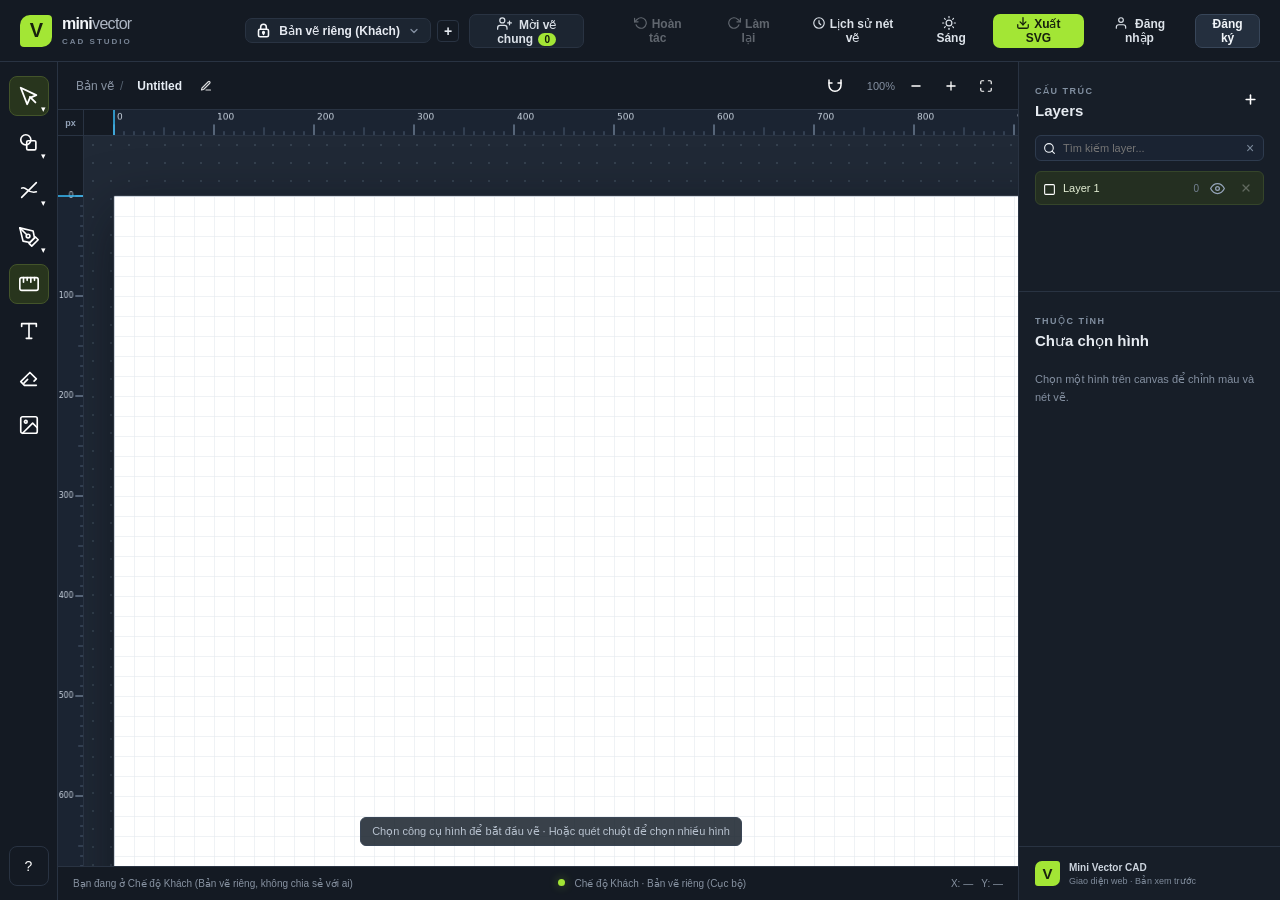
==== web/index.html @ c242b4c1 "fix(web): cap nhat cache busting app.js de trinh duyet luon tai ban moi nhat" ====
<!doctype html>
<html lang="vi">
<head>
  <meta charset="utf-8">
  <meta name="viewport" content="width=device-width, initial-scale=1">
  <meta name="theme-color" content="#10151d">
  <title>Mini Vector CAD</title>
  <link rel="stylesheet" href="style.css">
</head>
<body>
  <header class="topbar">
    <a class="brand" href="#" aria-label="Mini Vector CAD">
      <span class="brand-mark">V</span>
      <span>mini<span class="brand-light">vector</span><small>CAD STUDIO</small></span>
    </a>
    <div class="project-header-bar">
      <div class="project-picker-wrapper">
        <button type="button" class="project-picker-btn" id="project-picker-btn" title="Chọn dự án để vẽ">
          <span class="project-current-icon private guest" id="project-current-icon">
            <svg width="15" height="15" viewBox="0 0 24 24" fill="none" stroke="currentColor" stroke-width="2.5" stroke-linecap="round" stroke-linejoin="round">
              <rect x="4" y="10" width="16" height="12" rx="2.5"/>
              <path d="M7.5 10V6.5a4.5 4.5 0 0 1 9 0V10"/>
              <circle cx="12" cy="15" r="1.3" fill="currentColor"/>
              <path d="M12 16.2v2.3" stroke-width="2.5"/>
            </svg>
          </span>
          <span class="project-current-name" id="project-current-name">Bản vẽ riêng (Khách)</span>
          <svg class="project-picker-caret" width="12" height="12" viewBox="0 0 24 24" fill="none" stroke="currentColor" stroke-width="2.5" stroke-linecap="round" stroke-linejoin="round">
            <polyline points="6 9 12 15 18 9"></polyline>
          </svg>
        </button>

        <div class="project-dropdown-menu" id="project-dropdown-menu" hidden>
          <div class="project-dropdown-header">
            <span>Danh sách dự án</span>
            <span class="project-dropdown-count" id="project-dropdown-count">1</span>
          </div>
          <div class="project-dropdown-list" id="project-dropdown-list">
            <!-- Rendered by JS -->
          </div>
          <div class="project-dropdown-footer">
            <button type="button" class="project-dropdown-create-btn" id="btn-dropdown-create-project">
              <span class="plus-icon">+</span>
              <span>Tạo dự án mới</span>
            </button>
          </div>
        </div>

        <select id="project-select" class="project-select-dropdown-hidden" hidden aria-hidden="true">
          <option value="proj_default">Dự án 1</option>
        </select>
        <button type="button" class="project-new-btn" id="btn-create-project-open" title="Tạo dự án mới">+</button>
      </div>
      <button type="button" class="button button-quiet btn-invite-collab" id="btn-invite-open" title="Mời người khác vào vẽ chung">
        <svg width="15" height="15" viewBox="0 0 24 24" fill="none" stroke="currentColor" stroke-width="2" stroke-linecap="round" stroke-linejoin="round" style="vertical-align: -2px; margin-right: 4px;">
          <path d="M16 21v-2a4 4 0 0 0-4-4H5a4 4 0 0 0-4 4v2"></path>
          <circle cx="8.5" cy="7" r="4"></circle>
          <line x1="20" y1="8" x2="20" y2="14"></line>
          <line x1="23" y1="11" x2="17" y2="11"></line>
        </svg>
        <span>Mời vẽ chung</span>
        <span class="member-count-badge" id="member-count-badge" hidden>0</span>
      </button>
    </div>
    <div class="top-actions">
      <button class="button button-quiet" id="undo" title="Hoàn tác (Ctrl+Z)" disabled>
        <svg width="14" height="14" viewBox="0 0 24 24" fill="none" stroke="currentColor" stroke-width="2" stroke-linecap="round" stroke-linejoin="round" style="vertical-align: -2px; margin-right: 4px;"><polyline points="1 4 1 10 7 10"/><path d="M3.51 15a9 9 0 1 0 2.13-9.36L1 10"/></svg><span>Hoàn tác</span>
      </button>
      <button class="button button-quiet" id="redo" title="Làm lại (Ctrl+Y)" disabled>
        <svg width="14" height="14" viewBox="0 0 24 24" fill="none" stroke="currentColor" stroke-width="2" stroke-linecap="round" stroke-linejoin="round" style="vertical-align: -2px; margin-right: 4px;"><polyline points="23 4 23 10 17 10"/><path d="M20.49 15a9 9 0 1 1-2.12-9.36L23 10"/></svg><span>Làm lại</span>
      </button>
      <button class="button button-quiet" id="btn-stroke-history" title="Lịch sử nét vẽ (Cơ chế Stack LIFO)">
        <svg width="14" height="14" viewBox="0 0 24 24" fill="none" stroke="currentColor" stroke-width="2" stroke-linecap="round" stroke-linejoin="round" style="vertical-align: -2px; margin-right: 4px;"><path d="M12 8v4l3 3m6-3a9 9 0 11-18 0 9 9 0 0118 0z"/></svg><span>Lịch sử nét vẽ</span>
        <span class="member-count-badge" id="stroke-history-badge" style="display:none; margin-left: 4px;">0</span>
      </button>
      <button class="button button-quiet theme-toggle" id="theme-toggle" title="Chuyển giao diện sáng/tối" aria-label="Chuyển giao diện sáng/tối">
        <svg width="14" height="14" viewBox="0 0 24 24" fill="none" stroke="currentColor" stroke-width="2" stroke-linecap="round" stroke-linejoin="round" style="vertical-align: -2px; margin-right: 4px;"><circle cx="12" cy="12" r="5"/><line x1="12" y1="1" x2="12" y2="3"/><line x1="12" y1="21" x2="12" y2="23"/><line x1="4.22" y1="4.22" x2="5.64" y2="5.64"/><line x1="18.36" y1="18.36" x2="19.78" y2="19.78"/><line x1="1" y1="12" x2="3" y2="12"/><line x1="21" y1="12" x2="23" y2="12"/><line x1="4.22" y1="19.78" x2="5.64" y2="18.36"/><line x1="18.36" y1="5.64" x2="19.78" y2="4.22"/></svg><span>Sáng</span>
      </button>
      <button class="button button-primary" id="export">
        <svg width="14" height="14" viewBox="0 0 24 24" fill="none" stroke="currentColor" stroke-width="2.2" stroke-linecap="round" stroke-linejoin="round" style="vertical-align: -2px; margin-right: 4px;"><path d="M21 15v4a2 2 0 0 1-2 2H5a2 2 0 0 1-2-2v-4"/><polyline points="7 10 12 15 17 10"/><line x1="12" y1="15" x2="12" y2="3"/></svg><span>Xuất SVG</span>
      </button>
      <div class="user-auth-section" id="user-auth-section">
        <button class="button button-quiet" id="btn-login-open" title="Đăng nhập">
          <svg width="14" height="14" viewBox="0 0 24 24" fill="none" stroke="currentColor" stroke-width="2" stroke-linecap="round" stroke-linejoin="round" style="vertical-align: -2px; margin-right: 4px;">
            <path d="M20 21v-2a4 4 0 0 0-4-4H8a4 4 0 0 0-4 4v2"></path>
            <circle cx="12" cy="7" r="4"></circle>
          </svg>
          <span>Đăng nhập</span>
        </button>
        <button class="button button-secondary" id="btn-register-open" title="Đăng ký tài khoản">
          <span>Đăng ký</span>
        </button>
      </div>
    </div>
  </header>

  <main class="app-shell">
    <aside class="tool-rail" aria-label="Công cụ vẽ">
      <div class="tool-group">
        <div class="tool-flyout-wrapper">
          <button class="tool active" id="select-menu-btn" data-tool="select" title="Công cụ chọn: Di chuyển tự do (V), Quét chọn nhóm hình (G)" aria-label="Công cụ chọn" style="position: relative; font-size: 0;">
            <svg id="select-tool-icon" width="22" height="22" viewBox="0 0 24 24" fill="none" stroke="#ffffff" stroke-width="2" stroke-linecap="round" stroke-linejoin="round">
              <path d="M3 3l7 18 3-7 7-3L3 3z"/>
              <path d="M13 13l6 6"/>
            </svg>
            <span class="tool-chevron">▾</span>
          </button>
          <div class="shapes-flyout-board" id="select-flyout-board" hidden>
            <div class="shapes-board-title">Công cụ chọn & nhóm</div>
            <div class="shapes-board-list">
              <button class="shape-opt-btn active" data-select-mode="select" title="Di chuyển tự do (V) - Click chọn đơn, di chuyển, đổi kích thước & xoay">
                <span class="shape-opt-icon">
                  <svg width="16" height="16" viewBox="0 0 24 24" fill="none" stroke="#ffffff" stroke-width="2" stroke-linecap="round" stroke-linejoin="round">
                    <path d="M3 3l7 18 3-7 7-3L3 3z"/>
                    <path d="M13 13l6 6"/>
                  </svg>
                </span>
                <span class="shape-opt-label">Di chuyển tự do</span>
                <kbd>V</kbd>
              </button>
              <button class="shape-opt-btn" data-select-mode="group_select" title="Quét chọn nhóm hình (G) - Quét chuột bao quanh nhiều hình để di chuyển/nhóm">
                <span class="shape-opt-icon">
                  <svg width="16" height="16" viewBox="0 0 24 24" fill="none" stroke="#ffffff" stroke-width="2" stroke-linecap="round" stroke-linejoin="round">
                    <rect x="2" y="2" width="20" height="20" rx="3" stroke-dasharray="3 3"/>
                    <path d="M7 7l6 14 2.5-6 6-2.5L7 7z"/>
                  </svg>
                </span>
                <span class="shape-opt-label">Quét chọn nhóm hình</span>
                <kbd>G</kbd>
              </button>
            </div>
          </div>
        </div>
        <div class="tool-flyout-wrapper">
          <button class="tool" id="shapes-menu-btn" data-tool="shapes" title="Các hình học: Chữ nhật (R), Tròn (C), Tam giác (T), Đoạn thẳng (L)" aria-label="Hình học" style="position: relative; font-size: 0;">
            <svg xmlns="http://www.w3.org/2000/svg" width="22" height="22" viewBox="0 0 24 24" fill="none" stroke="currentColor" stroke-width="1.8" stroke-linecap="round" stroke-linejoin="round">
              <circle cx="8.5" cy="8.5" r="5.5"/>
              <rect x="9.5" y="9.5" width="10" height="10" rx="1.5"/>
            </svg>
            <span class="tool-chevron">▾</span>
          </button>
          <div class="shapes-flyout-board" id="shapes-flyout-board" hidden>
            <div class="shapes-board-title">Hình học</div>
            <div class="shapes-board-list">
              <button class="shape-opt-btn active" data-shape="rect" title="Hình chữ nhật (R)">
                <span class="shape-opt-icon">
                  <svg width="16" height="16" viewBox="0 0 20 20" fill="none" stroke="#ffffff" stroke-width="2" stroke-linecap="round" stroke-linejoin="round">
                    <rect x="2" y="4" width="16" height="12" rx="1.5"/>
                  </svg>
                </span>
                <span class="shape-opt-label">Hình chữ nhật</span>
                <kbd>R</kbd>
              </button>
              <button class="shape-opt-btn" data-shape="circle" title="Hình tròn (C)">
                <span class="shape-opt-icon">
                  <svg width="16" height="16" viewBox="0 0 20 20" fill="none" stroke="#ffffff" stroke-width="2" stroke-linecap="round" stroke-linejoin="round">
                    <circle cx="10" cy="10" r="7.5"/>
                  </svg>
                </span>
                <span class="shape-opt-label">Hình tròn</span>
                <kbd>C</kbd>
              </button>
              <button class="shape-opt-btn" data-shape="triangle" title="Tam giác (T)">
                <span class="shape-opt-icon">
                  <svg width="16" height="16" viewBox="0 0 20 20" fill="none" stroke="#ffffff" stroke-width="2" stroke-linecap="round" stroke-linejoin="round">
                    <polygon points="10,3 18,17 2,17"/>
                  </svg>
                </span>
                <span class="shape-opt-label">Tam giác</span>
                <kbd>T</kbd>
              </button>
              <button class="shape-opt-btn" data-shape="star" title="Ngôi sao (S)">
                <span class="shape-opt-icon">
                  <svg width="16" height="16" viewBox="0 0 20 20" fill="none" stroke="#ffffff" stroke-width="1.8" stroke-linecap="round" stroke-linejoin="round">
                    <polygon points="10,2 12.6,7.3 18.5,8.1 14.2,12.3 15.2,18.2 10,15.5 4.8,18.2 5.8,12.3 1.5,8.1 7.4,7.3"/>
                  </svg>
                </span>
                <span class="shape-opt-label">Ngôi sao</span>
                <kbd>S</kbd>
              </button>
              <button class="shape-opt-btn" data-shape="ellipse" title="Hình elip (O)">
                <span class="shape-opt-icon">
                  <svg width="16" height="16" viewBox="0 0 20 20" fill="none" stroke="#ffffff" stroke-width="2" stroke-linecap="round" stroke-linejoin="round">
                    <ellipse cx="10" cy="10" rx="8" ry="5"/>
                  </svg>
                </span>
                <span class="shape-opt-label">Hình elip</span>
                <kbd>O</kbd>
              </button>
              <button class="shape-opt-btn" data-shape="parallelogram" title="Hình bình hành (B)">
                <span class="shape-opt-icon">
                  <svg width="16" height="16" viewBox="0 0 20 20" fill="none" stroke="#ffffff" stroke-width="2" stroke-linecap="round" stroke-linejoin="round">
                    <polygon points="6,4 18,4 14,16 2,16"/>
                  </svg>
                </span>
                <span class="shape-opt-label">Hình bình hành</span>
                <kbd>B</kbd>
              </button>
              <button class="shape-opt-btn" data-shape="trapezoid" title="Hình thang (H)">
                <span class="shape-opt-icon">
                  <svg width="16" height="16" viewBox="0 0 20 20" fill="none" stroke="#ffffff" stroke-width="2" stroke-linecap="round" stroke-linejoin="round">
                    <polygon points="5,4 15,4 18,16 2,16"/>
                  </svg>
                </span>
                <span class="shape-opt-label">Hình thang</span>
                <kbd>H</kbd>
              </button>
            </div>
          </div>
        </div>
        <div class="tool-flyout-wrapper">
          <button class="tool" id="lines-menu-btn" data-tool="lines" title="Đường nét: Đoạn thẳng (L), Mũi tên (A), Đoạn cong, Đoạn sóng" aria-label="Đường nét" style="position: relative; font-size: 0;">
            <svg xmlns="http://www.w3.org/2000/svg" width="22" height="22" viewBox="0 0 24 24" fill="none" stroke="currentColor" stroke-width="1.8" stroke-linecap="round" stroke-linejoin="round">
              <line x1="4" y1="20" x2="20" y2="4"/>
              <path d="M4 10c5-3 7 7 16 4"/>
            </svg>
            <span class="tool-chevron">▾</span>
          </button>
          <div class="shapes-flyout-board" id="lines-flyout-board" hidden>
            <div class="shapes-board-title">Đường nét</div>
            <div class="shapes-board-list">
              <button class="shape-opt-btn" data-line-tool="line" title="Đoạn thẳng (L)">
                <span class="shape-opt-icon">
                  <svg width="16" height="16" viewBox="0 0 20 20" fill="none" stroke="#ffffff" stroke-width="2" stroke-linecap="round" stroke-linejoin="round">
                    <line x1="3" y1="17" x2="17" y2="3"/>
                  </svg>
                </span>
                <span class="shape-opt-label">Đoạn thẳng</span>
                <kbd>L</kbd>
              </button>
              <button class="shape-opt-btn" data-line-tool="arrow" title="Mũi tên (A)">
                <span class="shape-opt-icon">
                  <svg width="16" height="16" viewBox="0 0 20 20" fill="none" stroke="#ffffff" stroke-width="2" stroke-linecap="round" stroke-linejoin="round">
                    <line x1="3" y1="10" x2="17" y2="10"/>
                    <polyline points="11 4 17 10 11 16"/>
                  </svg>
                </span>
                <span class="shape-opt-label">Mũi tên</span>
                <kbd>A</kbd>
              </button>
              <button class="shape-opt-btn" data-line-tool="curve" title="Đoạn cong">
                <span class="shape-opt-icon">
                  <svg width="16" height="16" viewBox="0 0 20 20" fill="none" stroke="#ffffff" stroke-width="2" stroke-linecap="round" stroke-linejoin="round">
                    <path d="M3 14 Q 10 4 17 14"/>
                  </svg>
                </span>
                <span class="shape-opt-label">Đoạn cong</span>
              </button>
              <button class="shape-opt-btn" data-line-tool="wave" title="Đoạn sóng">
                <span class="shape-opt-icon">
                  <svg width="16" height="16" viewBox="0 0 20 20" fill="none" stroke="#ffffff" stroke-width="2" stroke-linecap="round" stroke-linejoin="round">
                    <path d="M2 10 Q 6 4 10 10 T 18 10"/>
                  </svg>
                </span>
                <span class="shape-opt-label">Đoạn sóng</span>
              </button>
              <button class="shape-opt-btn" data-line-tool="dimension" title="Đo kích thước CAD (D)">
                <span class="shape-opt-icon">
                  <svg width="16" height="16" viewBox="0 0 24 24" fill="none" stroke="#ffffff" stroke-width="1.8" stroke-linecap="round" stroke-linejoin="round">
                    <rect x="2" y="5" width="20" height="14" rx="2"/>
                    <line x1="6" y1="5" x2="6" y2="10"/>
                    <line x1="10" y1="5" x2="10" y2="8"/>
                    <line x1="14" y1="5" x2="14" y2="10"/>
                    <line x1="18" y1="5" x2="18" y2="8"/>
                  </svg>
                </span>
                <span class="shape-opt-label">Đo kích thước</span>
                <kbd>D</kbd>
              </button>
            </div>
          </div>
        </div>
        <div class="tool-flyout-wrapper">
          <button class="tool" id="brush-menu-btn" data-tool="brush" title="Bút vẽ: Cọ vẽ, Bút lông, Bút vuốt nét (P)" aria-label="Bút vẽ" style="position: relative; font-size: 0;">
            <svg xmlns="http://www.w3.org/2000/svg" width="22" height="22" viewBox="0 0 24 24" fill="none" stroke="#ffffff" stroke-width="1.8" stroke-linecap="round" stroke-linejoin="round">
              <path d="M12 19l7-7 3 3-7 7-3-3z"/>
              <path d="M18 13l-1.5-7.5L2 2l3.5 14.5L13 18l5-5z"/>
              <path d="M2 2l7.586 7.586"/>
              <circle cx="11" cy="11" r="2"/>
            </svg>
            <span class="tool-chevron">▾</span>
          </button>
          <div class="shapes-flyout-board" id="brush-flyout-board" hidden>
            <div class="shapes-board-title">Loại bút vẽ</div>
            <div class="shapes-board-list">
              <button class="shape-opt-btn active" data-brush-type="round" title="Cọ vẽ thông thường (nét tròn đều)">
                <span class="shape-opt-icon">
                  <svg width="16" height="16" viewBox="0 0 24 24" fill="none" stroke="#ffffff" stroke-width="2" stroke-linecap="round" stroke-linejoin="round">
                    <path d="M18 11l-7.5-7.5a2.12 2.12 0 0 0-3 3L15 14"/><path d="M14 15l2 2"/><path d="M11 18c-2 2-5 3-7 3 0-2 1-5 3-7l7-7"/>
                  </svg>
                </span>
                <span class="shape-opt-label">Cọ vẽ (Brush)</span>
              </button>
              <button class="shape-opt-btn" data-brush-type="calligraphy" title="Bút lông (Nét vát thanh đậm)">
                <span class="shape-opt-icon">
                  <svg width="16" height="16" viewBox="0 0 24 24" fill="none" stroke="#ffffff" stroke-width="2" stroke-linecap="round" stroke-linejoin="round">
                    <path d="m12 19 7-7 3 3-7 7-3-3z"/><path d="m18 13-1.5-7.5L2 2l3.5 14.5L13 18l5-5z"/><line x1="2" y1="2" x2="9" y2="9"/>
                  </svg>
                </span>
                <span class="shape-opt-label">Bút lông</span>
              </button>
              <button class="shape-opt-btn" data-brush-type="taper" title="Bút vuốt nét (Nét đầu & cuối nhỏ hơn thân)">
                <span class="shape-opt-icon">
                  <svg width="16" height="16" viewBox="0 0 24 24" fill="none" stroke="#ffffff" stroke-width="2" stroke-linecap="round" stroke-linejoin="round">
                    <path d="M3 21s4-1 7-4 7-4 11-14c-10 4-11 8-14 11s-4 7-4 7z"/><line x1="3" y1="21" x2="9" y2="15"/>
                  </svg>
                </span>
                <span class="shape-opt-label">Bút vuốt nét</span>
              </button>
            </div>
          </div>
        </div>
        <button class="tool" id="ruler-tool-btn" data-tool="ruler" title="Thước kẻ CAD: Bật/Tắt thước đo tỷ lệ & vạch chia (M)" aria-label="Thước kẻ CAD" style="font-size: 0;">
          <svg width="22" height="22" viewBox="0 0 24 24" fill="none" stroke="#ffffff" stroke-width="1.8" stroke-linecap="round" stroke-linejoin="round">
            <rect x="2" y="5" width="20" height="14" rx="2"/>
            <line x1="6" y1="5" x2="6" y2="10"/>
            <line x1="10" y1="5" x2="10" y2="8"/>
            <line x1="14" y1="5" x2="14" y2="10"/>
            <line x1="18" y1="5" x2="18" y2="8"/>
          </svg>
        </button>
        <button class="tool" data-tool="text" title="Văn bản (T)" aria-label="Văn bản" style="font-size:0">
          <svg xmlns="http://www.w3.org/2000/svg" width="22" height="22" viewBox="0 0 24 24" fill="none" stroke="currentColor" stroke-width="1.8" stroke-linecap="round" stroke-linejoin="round">
            <polyline points="4 7 4 4 20 4 20 7"></polyline>
            <line x1="9" y1="20" x2="15" y2="20"></line>
            <line x1="12" y1="4" x2="12" y2="20"></line>
          </svg>
        </button>
        <button class="tool" data-tool="eraser" title="Gôm (E)" aria-label="Gôm" style="font-size:0"><svg xmlns="http://www.w3.org/2000/svg" width="22" height="22" viewBox="0 0 24 24" fill="none" stroke="currentColor" stroke-width="1.8" stroke-linecap="round" stroke-linejoin="round"><path d="M20 20H7L3 16l10-10 7 7-2.5 2.5"/><path d="M6.5 17.5l4-4"/></svg></button>
        <button class="tool" id="insert-image-btn" title="Chèn ảnh vào layer (I)" aria-label="Chèn ảnh" style="font-size:0"><svg xmlns="http://www.w3.org/2000/svg" width="22" height="22" viewBox="0 0 24 24" fill="none" stroke="currentColor" stroke-width="1.8" stroke-linecap="round" stroke-linejoin="round"><rect x="3" y="3" width="18" height="18" rx="2"/><circle cx="8.5" cy="8.5" r="1.5"/><polyline points="21 15 16 10 5 21"/></svg></button>
      </div>
      <input type="file" id="image-file-input" accept="image/*" style="display:none">
      <div class="rail-spacer"></div>
      <button class="tool tool-bottom" id="help" title="Phím tắt" aria-label="Phím tắt">?</button>
    </aside>

    <section class="workspace">
      <div class="canvas-toolbar">
        <div class="breadcrumb">
          <span>Bản vẽ</span>
          <span class="slash">/</span>
          <strong class="breadcrumb-title" id="breadcrumb-title" title="Nhấp để đổi tên bản vẽ" tabindex="0">Untitled</strong>
          <button class="breadcrumb-rename-btn" id="breadcrumb-rename-btn" title="Đổi tên bản vẽ" aria-label="Đổi tên bản vẽ" style="font-size:0;">
            <svg width="12" height="12" viewBox="0 0 24 24" fill="none" stroke="#ffffff" stroke-width="2.2" stroke-linecap="round" stroke-linejoin="round">
              <path d="M12 20h9"/>
              <path d="M16.5 3.5a2.12 2.12 0 0 1 3 3L7 19l-4 1 1-4L16.5 3.5z"/>
            </svg>
          </button>
        </div>
        <div class="canvas-actions">
          <button class="icon-button" id="snap-grid-btn" title="Bật/Tắt Bắt điểm lưới (Snap to Grid) - [S]" aria-label="Bắt điểm lưới" style="font-size:0;">
            <svg width="18" height="18" viewBox="0 0 24 24" fill="none" stroke="#ffffff" stroke-width="2" stroke-linecap="round" stroke-linejoin="round">
              <path d="M4 4v7a8 8 0 0 0 16 0V4"/>
              <path d="M4 8h4"/>
              <path d="M16 8h4"/>
            </svg>
          </button>
          <span class="zoom-label" id="zoom-label">100%</span>
          <button class="icon-button" id="zoom-out" title="Thu nhỏ" style="font-size:0;">
            <svg width="14" height="14" viewBox="0 0 24 24" fill="none" stroke="#ffffff" stroke-width="2.2" stroke-linecap="round"><line x1="5" y1="12" x2="19" y2="12"/></svg>
          </button>
          <button class="icon-button" id="zoom-in" title="Phóng to" style="font-size:0;">
            <svg width="14" height="14" viewBox="0 0 24 24" fill="none" stroke="#ffffff" stroke-width="2.2" stroke-linecap="round"><line x1="12" y1="5" x2="12" y2="19"/><line x1="5" y1="12" x2="19" y2="12"/></svg>
          </button>
          <button class="icon-button" id="fit" title="Vừa khung" style="font-size:0;">
            <svg width="14" height="14" viewBox="0 0 24 24" fill="none" stroke="#ffffff" stroke-width="2" stroke-linecap="round" stroke-linejoin="round"><path d="M8 3H5a2 2 0 0 0-2 2v3m18 0V5a2 2 0 0 0-2-2h-3m0 18h3a2 2 0 0 0 2-2v-3M3 16v3a2 2 0 0 0 2 2h3"/></svg>
          </button>
        </div>
      </div>
      <div class="canvas-viewport" id="canvas-viewport">
        <div class="ruler-corner" id="ruler-corner">px</div>
        <canvas class="ruler-canvas" id="ruler-top"></canvas>
        <canvas class="ruler-canvas" id="ruler-left"></canvas>
        <div class="canvas-stage" id="canvas-stage">
          <textarea id="canvas-inline-text-editor" class="canvas-inline-text-editor" placeholder="Nhập văn bản..." hidden></textarea>
        <svg id="drawing" viewBox="0 0 1200 900" role="img" aria-label="Vùng vẽ vector">
          <defs>
            <pattern id="grid" width="20" height="20" patternUnits="userSpaceOnUse">
              <path d="M 20 0 L 0 0 0 20" fill="none" stroke="#dfe5ec" stroke-width="1"/>
            </pattern>
          </defs>
          <rect class="grid-bg" width="1200" height="900" fill="url(#grid)"/>
          <g id="artwork"></g>
          <g id="smart-guides"></g>
          <rect class="canvas-outline" x=".5" y=".5" width="1199" height="899" fill="none" pointer-events="none"/>
        </svg>
        <div class="selection-toolbar" id="selection-toolbar" role="toolbar" aria-label="Thao tác hình đã chọn" hidden>
          <button class="selection-action" id="group-shapes" title="Nhóm các hình đã chọn (Ctrl+G)">
            <svg width="15" height="15" viewBox="0 0 24 24" fill="none" stroke="#ffffff" stroke-width="2" stroke-linecap="round" stroke-linejoin="round">
              <rect x="2" y="7" width="10" height="10" rx="2"/>
              <rect x="12" y="7" width="10" height="10" rx="2"/>
              <path d="M7 7V5a2 2 0 0 1 2-2h6a2 2 0 0 1 2 2v2"/>
            </svg>
            <span>Nhóm</span>
          </button>
          <button class="selection-action" id="ungroup-shapes" title="Rã nhóm hình (Ctrl+Shift+G)">
            <svg width="15" height="15" viewBox="0 0 24 24" fill="none" stroke="#ffffff" stroke-width="2" stroke-linecap="round" stroke-linejoin="round">
              <rect x="2" y="9" width="8" height="8" rx="2"/>
              <rect x="14" y="9" width="8" height="8" rx="2"/>
              <line x1="10" y1="5" x2="14" y2="5" stroke-dasharray="2 2"/>
            </svg>
            <span>Rã nhóm</span>
          </button>
          <span class="selection-toolbar-divider"></span>
          <button class="selection-action" id="copy-shape" title="Sao chép hình (Ctrl+C)">
            <svg width="14" height="14" viewBox="0 0 24 24" fill="none" stroke="#ffffff" stroke-width="2" stroke-linecap="round" stroke-linejoin="round">
              <rect x="9" y="9" width="13" height="13" rx="2" ry="2"/>
              <path d="M5 15H4a2 2 0 0 1-2-2V4a2 2 0 0 1 2-2h9a2 2 0 0 1 2 2v1"/>
            </svg>
            <span>Sao chép</span>
          </button>
          <button class="selection-action" id="duplicate-shape" title="Tạo bản sao">
            <svg width="14" height="14" viewBox="0 0 24 24" fill="none" stroke="#ffffff" stroke-width="2" stroke-linecap="round" stroke-linejoin="round">
              <line x1="12" y1="5" x2="12" y2="19"/>
              <line x1="5" y1="12" x2="19" y2="12"/>
            </svg>
            <span>Nhân bản</span>
          </button>
          <button class="selection-action" id="paste-shape" title="Dán hình (Ctrl+V)" disabled>
            <svg width="14" height="14" viewBox="0 0 24 24" fill="none" stroke="#ffffff" stroke-width="2" stroke-linecap="round" stroke-linejoin="round">
              <path d="M16 4h2a2 2 0 0 1 2 2v14a2 2 0 0 1-2 2H6a2 2 0 0 1-2-2V6a2 2 0 0 1 2-2h2"/>
              <rect x="8" y="2" width="8" height="4" rx="1" ry="1"/>
            </svg>
            <span>Dán</span>
          </button>
          <span class="selection-toolbar-divider"></span>
          <button class="selection-action" id="bring-front" title="Lên trên cùng (Bring to Front)">
            <svg width="14" height="14" viewBox="0 0 24 24" fill="none" stroke="#ffffff" stroke-width="2" stroke-linecap="round" stroke-linejoin="round">
              <polyline points="17 11 12 6 7 11"/>
              <polyline points="17 18 12 13 7 18"/>
            </svg>
            <span>Lên đỉnh</span>
          </button>
          <button class="selection-action" id="send-back" title="Xuống dưới cùng (Send to Back)">
            <svg width="14" height="14" viewBox="0 0 24 24" fill="none" stroke="#ffffff" stroke-width="2" stroke-linecap="round" stroke-linejoin="round">
              <polyline points="7 13 12 18 17 13"/>
              <polyline points="7 6 12 11 17 6"/>
            </svg>
            <span>Xuống đáy</span>
          </button>
          <button class="selection-action" id="flip-h" title="Lật ngang (Flip Horizontal)">
            <svg width="14" height="14" viewBox="0 0 24 24" fill="none" stroke="#ffffff" stroke-width="2" stroke-linecap="round" stroke-linejoin="round">
              <polyline points="17 8 21 12 17 16"/>
              <polyline points="7 16 3 12 7 8"/>
              <line x1="3" y1="12" x2="21" y2="12"/>
            </svg>
            <span>Lật ngang</span>
          </button>
          <button class="selection-action" id="flip-v" title="Lật dọc (Flip Vertical)">
            <svg width="14" height="14" viewBox="0 0 24 24" fill="none" stroke="#ffffff" stroke-width="2" stroke-linecap="round" stroke-linejoin="round">
              <polyline points="8 7 12 3 16 7"/>
              <polyline points="16 17 12 21 8 17"/>
              <line x1="12" y1="3" x2="12" y2="21"/>
            </svg>
            <span>Lật dọc</span>
          </button>
          <span class="selection-toolbar-divider"></span>
          <button class="selection-action" id="align-left" title="Căn lề trái">
            <svg width="14" height="14" viewBox="0 0 24 24" fill="none" stroke="#ffffff" stroke-width="2" stroke-linecap="round" stroke-linejoin="round">
              <line x1="4" y1="21" x2="4" y2="3"/>
              <rect x="8" y="6" width="12" height="4" rx="1"/>
              <rect x="8" y="14" width="8" height="4" rx="1"/>
            </svg>
          </button>
          <button class="selection-action" id="align-center-h" title="Căn giữa ngang">
            <svg width="14" height="14" viewBox="0 0 24 24" fill="none" stroke="#ffffff" stroke-width="2" stroke-linecap="round" stroke-linejoin="round">
              <line x1="12" y1="21" x2="12" y2="3"/>
              <rect x="6" y="6" width="12" height="4" rx="1"/>
              <rect x="8" y="14" width="8" height="4" rx="1"/>
            </svg>
          </button>
          <button class="selection-action" id="align-right" title="Căn lề phải">
            <svg width="14" height="14" viewBox="0 0 24 24" fill="none" stroke="#ffffff" stroke-width="2" stroke-linecap="round" stroke-linejoin="round">
              <line x1="20" y1="21" x2="20" y2="3"/>
              <rect x="4" y="6" width="12" height="4" rx="1"/>
              <rect x="8" y="14" width="8" height="4" rx="1"/>
            </svg>
          </button>
          <button class="selection-action" id="align-top" title="Căn lề trên">
            <svg width="14" height="14" viewBox="0 0 24 24" fill="none" stroke="#ffffff" stroke-width="2" stroke-linecap="round" stroke-linejoin="round">
              <line x1="3" y1="4" x2="21" y2="4"/>
              <rect x="6" y="8" width="4" height="12" rx="1"/>
              <rect x="14" y="8" width="4" height="8" rx="1"/>
            </svg>
          </button>
          <button class="selection-action" id="align-center-v" title="Căn giữa dọc">
            <svg width="14" height="14" viewBox="0 0 24 24" fill="none" stroke="#ffffff" stroke-width="2" stroke-linecap="round" stroke-linejoin="round">
              <line x1="3" y1="12" x2="21" y2="12"/>
              <rect x="6" y="6" width="4" height="12" rx="1"/>
              <rect x="14" y="8" width="4" height="8" rx="1"/>
            </svg>
          </button>
          <button class="selection-action" id="align-bottom" title="Căn lề dưới">
            <svg width="14" height="14" viewBox="0 0 24 24" fill="none" stroke="#ffffff" stroke-width="2" stroke-linecap="round" stroke-linejoin="round">
              <line x1="3" y1="20" x2="21" y2="20"/>
              <rect x="6" y="4" width="4" height="12" rx="1"/>
              <rect x="14" y="8" width="4" height="8" rx="1"/>
            </svg>
          </button>
          <span class="selection-toolbar-divider"></span>
          <button class="selection-action delete-action" id="delete-shape" title="Xóa hình đã chọn">
            <svg width="14" height="14" viewBox="0 0 24 24" fill="none" stroke="#ffffff" stroke-width="2" stroke-linecap="round" stroke-linejoin="round">
              <polyline points="3 6 5 6 21 6"/>
              <path d="M19 6v14a2 2 0 0 1-2 2H7a2 2 0 0 1-2-2V6m3 0V4a2 2 0 0 1 2-2h4a2 2 0 0 1 2 2v2"/>
            </svg>
            <span>Xóa</span>
          </button>
        </div>
        <div class="canvas-hint" id="canvas-hint">Chọn công cụ hình để bắt đầu vẽ</div>
      </div>
    </div>
    <footer class="statusbar">
        <span id="status-message">Sẵn sàng</span>
        <span><i class="status-dot"></i> <span id="backend-status">Đang kết nối C++...</span></span>
        <span id="cursor-position">X: — &nbsp; Y: —</span>
      </footer>
    </section>

    <aside class="inspector">
      <div class="panel-section layers-section">
        <div class="section-heading">
          <div><span class="eyebrow">CẤU TRÚC</span><h2>Layers</h2></div>
          <button class="icon-button add-layer" id="add-layer" title="Thêm layer" aria-label="Thêm layer" style="font-size:0;">
            <svg width="15" height="15" viewBox="0 0 24 24" fill="none" stroke="#ffffff" stroke-width="2.5" stroke-linecap="round"><line x1="12" y1="5" x2="12" y2="19"/><line x1="5" y1="12" x2="19" y2="12"/></svg>
          </button>
        </div>
        <div class="layer-search-wrapper">
          <span class="layer-search-icon" aria-hidden="true">
            <svg width="13" height="13" viewBox="0 0 24 24" fill="none" stroke="currentColor" stroke-width="2" stroke-linecap="round" stroke-linejoin="round">
              <circle cx="11" cy="11" r="8"></circle>
              <line x1="21" y1="21" x2="16.65" y2="16.65"></line>
            </svg>
          </span>
          <input type="text" id="layer-search-input" class="layer-search-input" placeholder="Tìm kiếm layer..." autocomplete="off">
          <button id="layer-search-clear" class="layer-search-clear" title="Xóa tìm kiếm" hidden>×</button>
        </div>
        <div class="layer-list" id="layer-list"></div>
      </div>

      <div class="panel-section properties-section">
        <div class="section-heading">
          <div><span class="eyebrow">THUỘC TÍNH</span><h2 id="selection-title">Chưa chọn hình</h2></div>
        </div>
        <p class="property-empty" id="property-empty">Chọn một hình trên canvas để chỉnh màu và nét vẽ.</p>
        <div class="property-controls" id="property-controls" hidden>
          <label class="color-property"><span>Màu viền</span><input id="stroke-color" type="color" value="#000000"></label>
          <div style="display:flex; justify-content:space-between; align-items:center; gap:8px;">
            <label class="color-property" style="flex:1;"><span>Màu nền</span><input id="fill-color" type="color" value="#ffffff"></label>
            <label style="display:flex; align-items:center; gap:4px; font-size:11px; color:#c3ccd7; cursor:pointer;" title="Nền trong suốt (không tô màu)">
              <input type="checkbox" id="fill-transparent-checkbox" checked style="cursor:pointer; accent-color:var(--accent);">
              <span>Trong suốt</span>
            </label>
          </div>
          <label class="range-property"><span>Độ dày <output id="width-value">2</output></span><input id="stroke-width" type="range" min="1" max="12" value="2"></label>
        </div>
        <div class="tool-properties" id="brush-controls" hidden>
          <label class="select-property" style="display:flex; justify-content:space-between; align-items:center; color:#c3ccd7; font-size:11px;">
            <span>Loại bút</span>
            <select id="brush-type-select" style="background:#222c39; color:#f1f5f9; border:1px solid #3a4655; border-radius:5px; padding:4px 8px; font-size:11px; cursor:pointer;">
              <option value="round">Cọ vẽ (Brush)</option>
              <option value="calligraphy">Bút lông</option>
              <option value="taper">Bút vuốt nét</option>
            </select>
          </label>
          <label class="color-property"><span>Màu bút</span><input id="brush-color" type="color" value="#334155"></label>
          <label class="range-property"><span>Cỡ bút <output id="brush-width-value">6</output></span><input id="brush-width" type="range" min="1" max="40" value="6"></label>
          <label class="range-property" id="brush-opacity-control"><span>Độ đậm <output id="brush-opacity-value">100%</output></span><input id="brush-opacity" type="range" min="10" max="100" value="100"></label>
        </div>
        <div class="tool-properties" id="eraser-controls" hidden>
          <label class="range-property"><span>Cỡ gôm <output id="eraser-width-value">18</output></span><input id="eraser-width" type="range" min="4" max="80" value="18"></label>
          <p class="property-empty">Gôm sẽ xóa nét bút tự do hoặc hình đang chạm.</p>
        </div>
        <div class="tool-properties" id="image-controls" hidden>
          <p class="property-empty" style="margin-top:4px">Ảnh đã chèn vào layer. Kéo để di chuyển, dùng nút góc để đổi kích thước.</p>
          <label class="range-property"><span>Độ mờ <output id="image-opacity-value">100%</output></span><input id="image-opacity" type="range" min="10" max="100" value="100"></label>
        </div>
        <div class="tool-properties" id="text-controls" hidden>
          <label class="text-content-property" style="display:flex; flex-direction:column; gap:6px; color:#c3ccd7; font-size:11px;">
            <span>Nội dung văn bản</span>
            <textarea id="text-content-input" rows="2" placeholder="Nhập nội dung văn bản..." style="background:#1a2332; color:#f1f5f9; border:1px solid #3a4655; border-radius:6px; padding:6px 8px; font-family:inherit; font-size:12px; resize:vertical; outline:none;"></textarea>
          </label>
          <label class="select-property" style="display:flex; justify-content:space-between; align-items:center; color:#c3ccd7; font-size:11px;">
            <span>Phông chữ</span>
            <select id="text-font-family" style="background:#222c39; color:#f1f5f9; border:1px solid #3a4655; border-radius:5px; padding:4px 8px; font-size:11px; cursor:pointer;">
              <option value="Segoe UI">Segoe UI</option>
              <option value="Arial">Arial</option>
              <option value="Times New Roman">Times New Roman</option>
              <option value="Georgia">Georgia</option>
              <option value="Courier New">Courier New</option>
              <option value="Tahoma">Tahoma</option>
              <option value="Verdana">Verdana</option>
              <option value="Impact">Impact</option>
            </select>
          </label>
          <label class="range-property">
            <span>Cỡ chữ <output id="text-size-value">24px</output></span>
            <input id="text-font-size" type="range" min="10" max="100" value="24">
          </label>
          <label class="color-property">
            <span>Màu chữ</span>
            <input id="text-color" type="color" value="#000000">
          </label>
          <div class="text-style-bar" style="display:flex; gap:6px; align-items:center; margin-top:2px;">
            <span style="color:#c3ccd7; font-size:11px; flex:1;">Kiểu chữ</span>
            <div style="display:flex; gap:5px;">
              <button type="button" class="text-style-btn" id="text-bold-btn" title="In đậm (Bold)" aria-label="In đậm"><b>B</b></button>
              <button type="button" class="text-style-btn" id="text-italic-btn" title="Chữ nghiêng (Italic)" aria-label="Chữ nghiêng"><i>I</i></button>
              <button type="button" class="text-style-btn" id="text-underline-btn" title="Gạch chân (Underline)" aria-label="Gạch chân"><u>U</u></button>
            </div>
          </div>
        </div>
      </div>

      <div class="inspector-footer">
        <span class="mini-mark">V</span>
        <span>Mini Vector CAD<small>Giao diện web · Bản xem trước</small></span>
      </div>
    </aside>
  </main>

  <!-- Auth Modal: Login -->
  <div class="auth-modal-backdrop" id="modal-login" hidden>
    <div class="auth-modal">
      <div class="auth-modal-header">
        <h3 class="auth-modal-title">
          <svg width="18" height="18" viewBox="0 0 24 24" fill="none" stroke="currentColor" stroke-width="2" stroke-linecap="round" stroke-linejoin="round" style="vertical-align: -3px; margin-right: 6px;">
            <path d="M15 3h4a2 2 0 0 1 2 2v14a2 2 0 0 1-2 2h-4"></path>
            <polyline points="10 17 15 12 10 7"></polyline>
            <line x1="15" y1="12" x2="3" y2="12"></line>
          </svg>Đăng nhập tài khoản
        </h3>
        <button class="auth-modal-close" id="login-modal-close" title="Đóng">&times;</button>
      </div>
      <form id="form-login" class="auth-form" onsubmit="return false;">
        <div class="auth-msg" id="login-msg" hidden></div>
        <div class="auth-field">
          <label for="login-username">Tên đăng nhập</label>
          <input type="text" id="login-username" placeholder="Nhập tên đăng nhập..." autocomplete="username" required>
        </div>
        <div class="auth-field">
          <label for="login-password">Mật khẩu</label>
          <input type="password" id="login-password" placeholder="Nhập mật khẩu..." autocomplete="current-password" required>
        </div>
        <button type="submit" class="button button-primary auth-submit-btn" id="btn-login-submit">Đăng nhập</button>
        <div style="display: flex; align-items: center; margin: 12px 0 8px; color: var(--text-muted, #888); font-size: 11px; text-transform: uppercase; letter-spacing: 0.5px;">
          <span style="flex: 1; height: 1px; background: rgba(255,255,255,0.1);"></span>
          <span style="padding: 0 10px;">HOẶC ĐĂNG NHẬP BẰNG TOKEN</span>
          <span style="flex: 1; height: 1px; background: rgba(255,255,255,0.1);"></span>
        </div>
        <div class="auth-field" style="margin-bottom: 8px;">
          <label for="login-token">Mã Session Token</label>
          <input type="text" id="login-token" placeholder="Dán mã Token vào đây (ví dụ: token-hello)..." autocomplete="off">
        </div>
        <button type="button" class="button button-secondary auth-submit-btn" id="btn-login-token-submit" style="width: 100%; margin-bottom: 12px; font-weight: 600;">
          <svg width="14" height="14" viewBox="0 0 24 24" fill="none" stroke="currentColor" stroke-width="2" stroke-linecap="round" stroke-linejoin="round" style="vertical-align: -2px; margin-right: 4px;"><path d="M21 2l-2 2m-7.61 7.61a5.5 5.5 0 1 1-7.778 7.778 5.5 5.5 0 0 1 7.777-7.777zm0 0L15.5 7.5m0 0l3 3L22 7l-3-3m-3.5 3.5L19 4"/></svg>Xác thực bằng Token
        </button>
        <div class="auth-switch">
          <span>Chưa có tài khoản?</span>
          <a href="#" id="link-to-register">Đăng ký ngay</a>
        </div>
      </form>
    </div>
  </div>

  <!-- Auth Modal: Register -->
  <div class="auth-modal-backdrop" id="modal-register" hidden>
    <div class="auth-modal">
      <div class="auth-modal-header">
        <h3 class="auth-modal-title">
          <svg width="18" height="18" viewBox="0 0 24 24" fill="none" stroke="currentColor" stroke-width="2" stroke-linecap="round" stroke-linejoin="round" style="vertical-align: -3px; margin-right: 6px;">
            <path d="M16 21v-2a4 4 0 0 0-4-4H5a4 4 0 0 0-4 4v2"></path>
            <circle cx="8.5" cy="7" r="4"></circle>
            <line x1="20" y1="8" x2="20" y2="14"></line>
            <line x1="23" y1="11" x2="17" y2="11"></line>
          </svg>Đăng ký tài khoản
        </h3>
        <button class="auth-modal-close" id="register-modal-close" title="Đóng">&times;</button>
      </div>
      <form id="form-register" class="auth-form" onsubmit="return false;">
        <div class="auth-msg" id="register-msg" hidden></div>
        <div class="auth-field">
          <label for="register-fullname">Họ và tên</label>
          <input type="text" id="register-fullname" placeholder="Ví dụ: Nguyễn Văn A" autocomplete="name">
        </div>
        <div class="auth-field">
          <label for="register-username">Tên đăng nhập <small>(3-32 ký tự, không dấu)</small></label>
          <input type="text" id="register-username" placeholder="Ví dụ: nguyenvana" autocomplete="username" required>
        </div>
        <div class="auth-field">
          <label for="register-password">Mật khẩu <small>(tối thiểu 6 ký tự)</small></label>
          <input type="password" id="register-password" placeholder="Tạo mật khẩu..." autocomplete="new-password" required minlength="6">
        </div>
        <div class="auth-field">
          <label for="register-confirm-password">Nhập lại mật khẩu</label>
          <input type="password" id="register-confirm-password" placeholder="Nhập lại mật khẩu..." autocomplete="new-password" required minlength="6">
        </div>
        <button type="submit" class="button button-primary auth-submit-btn" id="btn-register-submit">Tạo tài khoản</button>
        <div class="auth-switch">
          <span>Đã có tài khoản?</span>
          <a href="#" id="link-to-login">Đăng nhập</a>
        </div>
      </form>
    </div>
  </div>

  <!-- Collab Modal: Invite Collaborator -->
  <div class="auth-modal-backdrop" id="modal-invite" hidden>
    <div class="auth-modal" style="width: 440px;">
      <div class="auth-modal-header">
        <h3 class="auth-modal-title">
          <svg width="18" height="18" viewBox="0 0 24 24" fill="none" stroke="currentColor" stroke-width="2" stroke-linecap="round" stroke-linejoin="round" style="vertical-align: -3px; margin-right: 6px;">
            <path d="M16 21v-2a4 4 0 0 0-4-4H5a4 4 0 0 0-4 4v2"></path>
            <circle cx="8.5" cy="7" r="4"></circle>
            <line x1="20" y1="8" x2="20" y2="14"></line>
            <line x1="23" y1="11" x2="17" y2="11"></line>
          </svg>Mời bạn bè cùng vẽ
        </h3>
        <button class="auth-modal-close" id="invite-modal-close" title="Đóng">&times;</button>
      </div>
      <div style="font-size: 12px; color: var(--muted); margin-bottom: 12px;">
        Dự án: <b id="invite-target-project-name" style="color: #f1f5f9;">Bản vẽ chung</b>
      </div>
      <form id="form-invite" class="auth-form" onsubmit="return false;">
        <div class="auth-msg" id="invite-msg" hidden></div>
        <div class="auth-field">
          <label for="invite-username">Tên đăng nhập muốn mời (Username)</label>
          <div style="display: flex; gap: 8px;">
            <input type="text" id="invite-username" placeholder="Nhập username (ví dụ: NhatVuuu)..." style="flex: 1;" required>
            <button type="submit" class="button button-primary" id="btn-invite-submit" style="white-space: nowrap;">Gửi lời mời</button>
          </div>
        </div>
      </form>

      <div class="project-members-section" style="margin-top: 16px; border-top: 1px solid var(--line); padding-top: 12px;">
        <div style="font-size: 12px; font-weight: 700; color: #cbd5e1; margin-bottom: 8px;">Thành viên đang tham gia:</div>
        <div class="project-members-list" id="project-members-list">
          <!-- Member items injected by JS -->
        </div>
      </div>
    </div>
  </div>

  <!-- Modal: Create New Project -->
  <div class="auth-modal-backdrop" id="modal-create-project" hidden>
    <div class="auth-modal">
      <div class="auth-modal-header">
        <h3 class="auth-modal-title">
          <svg width="18" height="18" viewBox="0 0 24 24" fill="none" stroke="currentColor" stroke-width="2" stroke-linecap="round" stroke-linejoin="round" style="vertical-align: -3px; margin-right: 6px;">
            <path d="M22 19a2 2 0 0 1-2 2H4a2 2 0 0 1-2-2V5a2 2 0 0 1 2-2h5l2 3h9a2 2 0 0 1 2 2z"></path>
          </svg>Tạo dự án bản vẽ mới
        </h3>
        <button class="auth-modal-close" id="create-project-modal-close" title="Đóng">&times;</button>
      </div>
      <form id="form-create-project" class="auth-form" onsubmit="return false;">
        <div class="auth-msg" id="create-project-msg" hidden></div>
        <div class="auth-field">
          <label for="create-project-name">Tên dự án</label>
          <input type="text" id="create-project-name" placeholder="Ví dụ: Thiết kế Sơ đồ Mạng, Bản vẽ Logo..." required>
        </div>
        <button type="submit" class="button button-primary auth-submit-btn" id="btn-create-project-submit">Tạo và Bắt đầu vẽ</button>
      </form>
    </div>
  </div>

  <!-- Modal: Guest Notice Board (Thong bao giua man hinh thay cho alert) -->
  <div class="auth-modal-backdrop" id="modal-guest-notice" hidden>
    <div class="auth-modal guest-notice-card">
      <button class="auth-modal-close" id="guest-notice-modal-close" title="Đóng">&times;</button>
      
      <div class="guest-notice-icon-box" id="guest-notice-icon-box">
        <!-- Icon o khoa toi gian dong bo -->
        <svg width="34" height="34" viewBox="0 0 24 24" fill="none" stroke="currentColor" stroke-width="2.6" stroke-linecap="round" stroke-linejoin="round">
          <rect x="4" y="10" width="16" height="12" rx="2.5"/>
          <path d="M7.5 10V6.5a4.5 4.5 0 0 1 9 0V10"/>
          <circle cx="12" cy="15" r="1.3" fill="currentColor"/>
          <path d="M12 16.2v2.3" stroke-width="2.6"/>
        </svg>
      </div>

      <h3 id="guest-notice-title" class="guest-notice-title">
        Chế độ Khách · Bản vẽ riêng
      </h3>

      <div id="guest-notice-desc" class="guest-notice-desc">
        Bạn đang vẽ riêng cục bộ trên trình duyệt máy này (không lưu lên Cloud và không ai vẽ đè được).<br><br>
        Để <b>mời bạn bè cùng vẽ chung thời gian thực</b> hoặc lưu trữ dự án lên Cloud, bạn chỉ cần Đăng ký hoặc Đăng nhập tài khoản!
      </div>

      <div style="display: flex; gap: 10px; justify-content: center;">
        <button type="button" class="button button-secondary" id="btn-guest-notice-dismiss" style="padding: 9px 16px; font-size: 13px; font-weight: 600;">
          Tiếp tục vẽ riêng
        </button>
        <button type="button" class="button button-primary" id="btn-guest-notice-login" style="padding: 9px 20px; font-size: 13px; font-weight: 700;">
          Đăng ký / Đăng nhập
        </button>
      </div>
    </div>
  </div>

  <!-- Modal Lich su net ve (Stack Mechanism) -->
  <div class="auth-modal-backdrop" id="modal-stroke-history" hidden>
    <div class="auth-modal" style="max-width: 580px; width: 92%; max-height: 85vh; display: flex; flex-direction: column;">
      <button class="auth-modal-close" id="stroke-history-close" title="Đóng">&times;</button>
      
      <div style="display: flex; align-items: center; gap: 10px; margin-bottom: 12px;">
        <div style="width: 36px; height: 36px; border-radius: 8px; background: rgba(59, 130, 246, 0.15); display: flex; align-items: center; justify-content: center; color: #3b82f6;">
          <svg width="20" height="20" viewBox="0 0 24 24" fill="none" stroke="currentColor" stroke-width="2" stroke-linecap="round" stroke-linejoin="round"><path d="M12 8v4l3 3m6-3a9 9 0 11-18 0 9 9 0 0118 0z"/></svg>
        </div>
        <div>
          <h3 style="margin: 0; font-size: 16px; font-weight: 700;">Lịch sử nét vẽ (Stack LIFO)</h3>
          <div style="font-size: 12px; color: var(--text-muted, #888);">Lưu vết từng nét vẽ theo cơ chế Ngăn xếp (Stack): thời gian vẽ và tài khoản vẽ</div>
        </div>
      </div>

      <div style="display: flex; justify-content: space-between; align-items: center; background: rgba(255,255,255,0.04); padding: 8px 12px; border-radius: 6px; font-size: 12px; margin-bottom: 12px;">
        <div>Tổng số nét vẽ trong Stack: <b id="history-stack-count">0</b></div>
        <div style="display: flex; gap: 8px;">
          <button type="button" class="button button-quiet" id="btn-history-pop" style="padding: 4px 8px; font-size: 11px;">Rút đỉnh Stack (Pop)</button>
          <button type="button" class="button button-quiet" id="btn-history-clear" style="padding: 4px 8px; font-size: 11px; color: #ef4444;">Xóa lịch sử</button>
        </div>
      </div>

      <div id="stroke-history-list" style="overflow-y: auto; flex: 1; min-height: 200px; max-height: 50vh; display: flex; flex-direction: column; gap: 8px; padding-right: 4px;">
        <!-- Danh sach cac net ve se duoc chen vao day boi app.js -->
      </div>
    </div>
  </div>

  <script src="app.js?v=20261023_v2"></script>
</body>
</html>
---- web/style.css ----
:root {
  color-scheme: dark;
  font-family: "Segoe UI", Arial, sans-serif;
  color: #e7ebf2;
  background: #10151d;
  font-synthesis: none;
  --panel: #171e28;
  --panel-soft: #1c2531;
  --line: #293342;
  --muted: #8490a1;
  --accent: #a3e635;
}

:root[data-theme="light"] {
  color-scheme: light;
  color: #0f172a;
  background: #edf1f6;
  --panel: #ffffff;
  --panel-soft: #f4f6f9;
  --line: #cbd5e1;
  --muted: #475569;
  --accent: #2563eb;
}

* { box-sizing: border-box; }
body { margin: 0; min-width: 480px; min-height: 100vh; overflow-x: hidden; overflow-y: auto; }
button { font: inherit; }
.topbar { height: 62px; display: flex; align-items: center; padding: 0 20px; gap: 30px; background: #141a23; border-bottom: 1px solid var(--line); }
.brand { display: flex; align-items: center; gap: 10px; width: 214px; color: #f2f5f8; text-decoration: none; font: 800 16px "Segoe UI", Arial, sans-serif; letter-spacing: -.7px; line-height: 1; }
.brand-mark, .mini-mark { display: grid; place-items: center; width: 32px; height: 32px; border-radius: 10px 4px 10px 4px; background: var(--accent); color: #18220d; font: 800 20px "Segoe UI", Arial, sans-serif; }
.brand-light { color: #aeb7c4; font-weight: 500; }
.brand small { display: block; margin-top: 5px; color: #788495; font: 700 8px "Segoe UI", Arial, sans-serif; letter-spacing: 2px; }
.document-name { color: #c9d0da; font-size: 12px; }
.muted, .zoom-label { color: var(--muted); }
.status-dot { display: inline-block; width: 7px; height: 7px; margin-right: 7px; border-radius: 50%; background: var(--accent); box-shadow: 0 0 10px #a3e63566; vertical-align: 1px; }
.top-actions { display: flex; gap: 8px; margin-left: auto; }
.button { min-height: 34px; padding: 0 12px; border: 1px solid transparent; border-radius: 7px; color: #dce2e9; background: transparent; cursor: pointer; font-size: 12px; font-weight: 600; }
.button:disabled { opacity: .38; cursor: default; }
.button-quiet:hover:not(:disabled), .icon-button:hover { background: #222c39; }
.button-primary { color: #17210d; background: var(--accent); }
.button-primary:hover { background: #b7f35a; }
.app-shell { display: grid; grid-template-columns: 58px minmax(420px, 1fr) 262px; min-height: 650px; height: calc(100vh - 62px); }
.tool-rail { display: flex; align-items: center; flex-direction: column; padding: 14px 8px; background: #141a23; border-right: 1px solid var(--line); }
.tool-group { display: grid; gap: 7px; }
.tool { width: 40px; height: 40px; border: 1px solid transparent; border-radius: 8px; color: #ffffff !important; background: transparent; cursor: pointer; font-size: 21px; display: inline-flex; align-items: center; justify-content: center; }
.tool svg { stroke: #ffffff !important; color: #ffffff !important; }
.tool:hover { background: #222c39; color: #ffffff !important; }
.tool.active { color: #ffffff !important; border-color: #43542a; background: #28351d; }
:root[data-theme="light"] .tool.active { background: #1e40af; border-color: #2563eb; }
.tool-flyout-wrapper { position: relative; display: flex; }
.tool-chevron { position: absolute; right: 2px; bottom: 1px; font-size: 9px; line-height: 1; color: #ffffff !important; pointer-events: none; }
.shapes-flyout-board { position: absolute; left: calc(100% + 10px); top: 0; z-index: 100; min-width: 170px; padding: 6px; border: 1px solid #2d3848; border-radius: 9px; background: #161e29; box-shadow: 0 10px 30px rgba(0, 0, 0, 0.55); animation: flyoutFadeIn 0.12s ease-out; }
.shapes-flyout-board[hidden] { display: none; }
@keyframes flyoutFadeIn { from { opacity: 0; transform: translateX(-4px); } to { opacity: 1; transform: translateX(0); } }
.shapes-board-title { padding: 4px 8px 6px; font-size: 9px; font-weight: 700; color: #cbd5e1; letter-spacing: 1.2px; text-transform: uppercase; border-bottom: 1px solid #222c39; margin-bottom: 5px; }
.shapes-board-list { display: grid; gap: 3px; }
.shape-opt-btn { display: flex; align-items: center; gap: 9px; width: 100%; padding: 6px 9px; border: 1px solid transparent; border-radius: 6px; color: #f8fafc; background: transparent; cursor: pointer; font-size: 12px; font-weight: 500; text-align: left; }
.shape-opt-btn:hover { background: #222c3a; color: #ffffff; }
.shape-opt-btn.active { color: #ffffff; border-color: #43542a; background: #22301c; }
:root[data-theme="light"] .shape-opt-btn.active { background: #2563eb; border-color: #1d4ed8; color: #ffffff; }
.shape-opt-icon { font-size: 15px; width: 18px; display: inline-flex; align-items: center; justify-content: center; color: #ffffff !important; }
.shape-opt-icon svg { width: 16px; height: 16px; stroke: #ffffff !important; fill: none; flex-shrink: 0; }
.shape-opt-label { flex: 1; }
.shape-opt-btn kbd { display: inline-block; padding: 1px 5px; font-size: 10px; font-family: inherit; color: #e2e8f0; background: #202937; border-radius: 3px; border: 1px solid #334155; }
.shape-opt-btn.active kbd { color: #ffffff; background: #166534; border-color: #22c55e; }
:root[data-theme="light"] .shape-opt-btn.active kbd { color: #ffffff; background: #1e40af; border-color: #60a5fa; }
.rail-spacer { flex: 1; }
.tool-bottom { font-size: 14px; border: 1px solid var(--line); color: #ffffff !important; }
.workspace { display: grid; min-width: 0; min-height: 650px; grid-template-rows: 48px minmax(0, 1fr) 34px; }
.canvas-toolbar { display: flex; align-items: center; justify-content: space-between; padding: 0 18px; border-bottom: 1px solid var(--line); background: #141a23; font-size: 12px; }
.breadcrumb { display: flex; align-items: center; gap: 6px; color: #8994a3; }
.breadcrumb-title { display: inline-block; color: #e6ecf3; font-weight: 600; padding: 2px 7px; border-radius: 4px; border: 1px solid transparent; cursor: pointer; transition: background 0.15s, border-color 0.15s; max-width: 250px; overflow: hidden; text-overflow: ellipsis; white-space: nowrap; }
.breadcrumb-title:hover, .breadcrumb-title:focus-visible { background: #1e2837; border-color: #384659; outline: none; }
.breadcrumb-rename-btn { display: inline-flex; align-items: center; justify-content: center; width: 20px; height: 20px; padding: 0; border: none; border-radius: 4px; background: transparent; color: #cbd5e1; font-size: 12px; cursor: pointer; opacity: 0.85; transition: opacity 0.15s, background 0.15s, color 0.15s; }
.breadcrumb-rename-btn:hover { opacity: 1; background: #242f3d; color: #ffffff; }
.breadcrumb-title-input { padding: 2px 7px; border: 1px solid var(--accent); border-radius: 4px; background: #17202c; color: #f1f5f9; font-family: inherit; font-size: 12px; font-weight: 600; outline: none; width: 170px; }
:root[data-theme="light"] .breadcrumb-title { color: #1e293b; }
:root[data-theme="light"] .breadcrumb-title:hover, :root[data-theme="light"] .breadcrumb-title:focus-visible { background: #e2e8f0; border-color: #cbd5e1; }
:root[data-theme="light"] .breadcrumb-title-input { background: #ffffff; color: #0f172a; border-color: var(--accent); }
:root[data-theme="light"] .breadcrumb-rename-btn:hover { background: #e2e8f0; color: #1e40af; }
.slash { color: #556170; }
.canvas-actions { display: flex; align-items: center; gap: 7px; }
.zoom-label { width: 40px; text-align: right; font-size: 11px; }
.icon-button { display: inline-grid; place-items: center; width: 28px; height: 28px; border: 0; border-radius: 6px; color: #f1f5f9 !important; background: transparent; cursor: pointer; font-size: 17px; }
.icon-button svg { stroke: #ffffff !important; color: #ffffff !important; }
.canvas-stage {
  grid-column: 2;
  grid-row: 2;
  position: relative;
  display: grid;
  place-items: start center;
  place-items: start safe center;
  min-height: 0;
  overflow: auto;
  background-color: #202936;
  background-image: radial-gradient(#34404e 1px, transparent 1px);
  background-size: 18px 18px;
  padding: 30px;
}
:root[data-theme="light"] .canvas-stage {
  background-color: #e9eef4;
  background-image: radial-gradient(#cbd4df 1px, transparent 1px);
}
#drawing {
  display: block;
  width: min(94%, 1200px);
  aspect-ratio: 4 / 3;
  background: #ffffff;
  box-shadow: 0 18px 55px rgba(8, 11, 16, 0.55), 0 0 0 1px rgba(255, 255, 255, 0.1);
  touch-action: none;
  margin: 30px auto;
  border-radius: 2px;
}
:root[data-theme="light"] #drawing {
  box-shadow: 0 18px 45px rgba(15, 23, 42, 0.12), 0 0 0 1px rgba(0, 0, 0, 0.08);
}
#drawing.draw-mode { cursor: crosshair; }
.canvas-outline { stroke: #cdd4dd; stroke-width: 1; }
.shape { cursor: pointer; }
.shape.selected { filter: drop-shadow(0 0 3px #8bd331); }
:root[data-theme="light"] .shape.selected { filter: drop-shadow(0 0 3px #2563eb); }
.selection-bounds { stroke: #77a92d; stroke-width: 1.5; stroke-dasharray: 5 4; }
:root[data-theme="light"] .selection-bounds { stroke: #2563eb; }
.multi-selection-bounds { stroke: #38bdf8; stroke-width: 1.5; stroke-dasharray: 4 3; fill: rgba(56, 189, 248, 0.08); pointer-events: none; }
.resize-handle { fill: #a3e635; stroke: #263716; stroke-width: 2; cursor: nwse-resize; }
:root[data-theme="light"] .resize-handle { fill: #3b82f6; stroke: #1e3a8a; }
.resize-handle[data-handle="ne"], .resize-handle[data-handle="sw"] { cursor: nesw-resize; }
.resize-handle[data-handle="start"], .resize-handle[data-handle="end"] { cursor: move; }
.resize-handle[data-handle="radius"] { cursor: ew-resize; }
.resize-handle.rotation-handle { fill: #f8fafc; stroke: #77a92d; cursor: grab; }
:root[data-theme="light"] .resize-handle.rotation-handle { fill: #ffffff; stroke: #2563eb; }
.resize-handle.rotation-handle:active { cursor: grabbing; }
.rotation-stem { stroke: #77a92d; stroke-width: 1.5; }
:root[data-theme="light"] .rotation-stem { stroke: #2563eb; }
.drawing-preview { pointer-events: none; }
.selection-toolbar { position: absolute; z-index: 2; top: 8px; left: 8px; display: flex; align-items: center; flex-wrap: wrap; max-width: min(94vw, 750px); gap: 4px; padding: 5px; border: 1px solid #354151; border-radius: 9px; background: #171e28f2; box-shadow: 0 8px 24px #080b1066; }
.selection-toolbar[hidden] { display: none; }
.selection-action { display: inline-flex; align-items: center; gap: 5px; min-height: 28px; padding: 0 7px; border: 0; border-radius: 6px; color: #f1f5f9; background: transparent; cursor: pointer; font-size: 11px; }
.selection-action svg { stroke: #ffffff !important; }
.selection-action:hover:not(:disabled) { background: #293443; color: #ffffff; }
.selection-action:disabled { color: #667181; cursor: default; }
.selection-action:disabled svg { stroke: #667181 !important; }
.selection-action.delete-action { color: #ff9da5; }
.selection-action.delete-action svg { stroke: #ff9da5 !important; }
.selection-action.delete-action:hover { background: #492a32; }
.selection-toolbar-divider { width: 1px; height: 18px; margin: 0 2px; background: #354151; }
.canvas-hint { position: absolute; bottom: 20px; padding: 7px 11px; border: 1px solid #394555; border-radius: 6px; color: #b8c2cf; background: #17202bd9; font-size: 11px; pointer-events: none; }

/* ── Thước đo CAD, Guides & Snap ──────────────────────────── */
.canvas-viewport {
  position: relative;
  display: grid;
  grid-template-columns: 26px minmax(0, 1fr);
  grid-template-rows: 26px minmax(0, 1fr);
  min-height: 0;
  overflow: hidden;
  background: #141a23;
}
:root[data-theme="light"] .canvas-viewport {
  background: #f8fafc;
}
.canvas-viewport.no-rulers {
  grid-template-columns: 0 minmax(0, 1fr);
  grid-template-rows: 0 minmax(0, 1fr);
}
.ruler-canvas {
  pointer-events: none;
  display: block;
}
#ruler-top {
  grid-column: 2;
  grid-row: 1;
  width: 100%;
  height: 26px;
  border-bottom: 1px solid var(--line);
}
:root[data-theme="light"] #ruler-top {
  border-bottom-color: #cbd5e1;
}
#ruler-left {
  grid-column: 1;
  grid-row: 2;
  width: 26px;
  height: 100%;
  border-right: 1px solid var(--line);
}
:root[data-theme="light"] #ruler-left {
  border-right-color: #cbd5e1;
}
.ruler-corner {
  grid-column: 1;
  grid-row: 1;
  width: 26px;
  height: 26px;
  background: #141a23;
  color: #94a3b8;
  font-size: 9px;
  font-weight: 700;
  display: grid;
  place-items: center;
  border-right: 1px solid var(--line);
  border-bottom: 1px solid var(--line);
  user-select: none;
  pointer-events: none;
  z-index: 10;
}
:root[data-theme="light"] .ruler-corner {
  background: #f8fafc;
  color: #475569;
  border-color: #cbd5e1;
}
.ruler-corner[hidden], .ruler-canvas[hidden] {
  display: none !important;
}
.canvas-viewport.no-rulers .canvas-stage {
  grid-column: 1 / -1;
  grid-row: 1 / -1;
}
.smart-guide-line { stroke: #a3e635; stroke-width: 1; stroke-dasharray: 4 3; pointer-events: none; }
:root[data-theme="light"] .smart-guide-line { stroke: #2563eb; }
.icon-button.active { color: #ffffff !important; background: #253320; }
:root[data-theme="light"] .icon-button.active { color: #ffffff !important; background: #2563eb; }
#ruler-tool-btn.active { color: #ffffff !important; border-color: #43542a; background: #28351d; }
:root[data-theme="light"] #ruler-tool-btn.active { background: #1e40af; border-color: #2563eb; color: #ffffff !important; }
.marquee-box { position: absolute; border: 1.5px dashed #38bdf8; background: rgba(56, 189, 248, 0.12); pointer-events: none; z-index: 35; border-radius: 2px; }
.statusbar { display: flex; align-items: center; justify-content: space-between; padding: 0 15px; border-top: 1px solid var(--line); color: #8792a1; background: #141a23; font-size: 10px; }
.inspector { display: flex; flex-direction: column; background: var(--panel); border-left: 1px solid var(--line); }
.panel-section { padding: 18px 16px; }
.layers-section { min-height: 230px; border-bottom: 1px solid var(--line); }
.section-heading { display: flex; align-items: center; justify-content: space-between; margin-bottom: 16px; }
.eyebrow { color: #8290a1; font-size: 9px; font-weight: 700; letter-spacing: 1.5px; }
h2 { margin: 4px 0 0; color: #e6ebf1; font: 700 15px "Segoe UI", Arial, sans-serif; }
.add-layer { color: var(--accent); font-size: 20px; }
.layer-search-wrapper { position: relative; margin-bottom: 10px; display: flex; align-items: center; }
.layer-search-icon { position: absolute; left: 8px; display: inline-flex; align-items: center; justify-content: center; color: #f1f5f9; pointer-events: none; }
.layer-search-icon svg { width: 13px; height: 13px; stroke: #f1f5f9; fill: none; }
.layer-search-input { width: 100%; padding: 6px 24px 6px 27px; background: #1a2332; border: 1px solid #2e3b4e; border-radius: 6px; color: #e2e8f0; font-family: inherit; font-size: 11px; outline: none; transition: border-color 0.15s, background 0.15s; }
.layer-search-input:focus { border-color: var(--accent); background: #202b3c; }
.layer-search-clear { position: absolute; right: 6px; width: 16px; height: 16px; border: none; background: transparent; color: #7d8b9d; font-size: 14px; cursor: pointer; display: inline-flex; align-items: center; justify-content: center; padding: 0; line-height: 1; border-radius: 50%; }
.layer-search-clear:hover { color: #f1f5f9; background: #2d3a4d; }
.layer-empty-search { padding: 14px 6px; text-align: center; color: #718096; font-size: 11px; font-style: italic; }
.layer-list { display: grid; gap: 5px; max-height: 280px; overflow-y: auto; }
.layer-row { display: flex; align-items: center; gap: 7px; min-height: 34px; padding: 0 7px; border: 1px solid transparent; border-radius: 6px; color: #c6ced9; font-size: 11px; cursor: pointer; }
.layer-row:hover { background: #202a36; }
.layer-row.active { border-color: #35452a; background: #242f21; color: #e4efd5; }
.layer-row.layer-hidden { opacity: 0.5; }
.layer-icon { color: #91a0b2; font-size: 13px; }
.layer-name { overflow: hidden; flex: 1; text-overflow: ellipsis; white-space: nowrap; }
.layer-count { color: #748193; font-size: 10px; }
.layer-toggle { display: inline-flex; align-items: center; justify-content: center; width: 22px; height: 22px; padding: 0; color: #94a3b8; border: 0; border-radius: 4px; background: transparent; cursor: pointer; transition: color 0.15s, background 0.15s; }
.layer-toggle:hover { color: #f1f5f9; background: #263345; }
.layer-toggle.off { color: #526071; }
.layer-toggle svg { width: 15px; height: 15px; stroke: currentColor; fill: none; flex-shrink: 0; }
.layer-delete { display: inline-grid; place-items: center; width: 21px; height: 21px; padding: 0; border: 0; border-radius: 5px; color: #9a7b83; background: transparent; cursor: pointer; font-size: 16px; line-height: 1; }
.layer-delete:hover:not(:disabled) { color: #ff9da5; background: #492a32; }
.layer-delete:disabled { opacity: .28; cursor: default; }
.layer-name-input { flex: 1; min-width: 0; padding: 1px 5px; border: 1px solid var(--accent); border-radius: 4px; background: #1a2333; color: #e4efd5; font: inherit; font-size: 11px; outline: none; }
:root[data-theme="light"] .layer-search-icon { color: #64748b; }
:root[data-theme="light"] .layer-search-icon svg { stroke: #64748b; }
:root[data-theme="light"] .layer-search-input { background: #ffffff; border-color: #cbd5e1; color: #1e293b; }
:root[data-theme="light"] .layer-search-input:focus { border-color: var(--accent); background: #ffffff; }
:root[data-theme="light"] .layer-search-clear:hover { background: #e2e8f0; color: #1e293b; }
:root[data-theme="light"] .layer-toggle:hover { background: #e2e8f0; color: #0f172a; }
:root[data-theme="light"] .layer-toggle.off { color: #94a3b8; }
:root[data-theme="light"] .layer-name-input { background: #fff; color: #263247; border-color: var(--accent); }
.properties-section { flex: 1; }
.property-empty { margin: 20px 0; color: #8490a1; font-size: 11px; line-height: 1.65; }
.property-controls, .tool-properties { display: grid; gap: 16px; }
.property-controls[hidden] { display: none; }
.tool-properties[hidden] { display: none; }
.color-property, .range-property { display: flex; align-items: center; justify-content: space-between; color: #c3ccd7; font-size: 11px; }
.color-property input { width: 36px; height: 24px; padding: 2px; border: 1px solid #3a4655; border-radius: 5px; background: #222c39; cursor: pointer; }
.range-property { align-items: stretch; flex-direction: column; gap: 9px; }
.range-property span { display: flex; justify-content: space-between; }
.range-property output { color: #a3e635; }
.range-property input { width: 100%; accent-color: var(--accent); }
.inspector-footer { display: flex; align-items: center; gap: 9px; padding: 14px 16px; border-top: 1px solid var(--line); color: #cdd5df; font-size: 10px; font-weight: 600; }
.mini-mark { width: 25px; height: 25px; border-radius: 7px 3px 7px 3px; font-size: 15px; }
.inspector-footer small { display: block; margin-top: 3px; color: #7e8a9a; font-size: 9px; font-weight: 400; }

:root[data-theme="light"] .topbar,
:root[data-theme="light"] .tool-rail,
:root[data-theme="light"] .canvas-toolbar,
:root[data-theme="light"] .statusbar { background: #f8fafc; }
:root[data-theme="light"] .brand { color: #0f172a; }
:root[data-theme="light"] .brand-light { color: #334155; }
:root[data-theme="light"] .brand small,
:root[data-theme="light"] .inspector-footer small { color: #475569; }
:root[data-theme="light"] .document-name,
:root[data-theme="light"] .button { color: #0f172a; }
:root[data-theme="light"] .button svg { stroke: currentColor; }
:root[data-theme="light"] .button-quiet { color: #1e293b; }
:root[data-theme="light"] .button-quiet svg { stroke: currentColor; }
:root[data-theme="light"] .button-quiet:hover:not(:disabled) { background: #f1f5f9; color: #0f172a; }
:root[data-theme="light"] .button-quiet:disabled { color: #94a3b8; }
:root[data-theme="light"] .button-primary { color: #ffffff; background: #2563eb; }
:root[data-theme="light"] .button-primary:hover { background: #1d4ed8; }
:root[data-theme="light"] .button-primary svg { stroke: #ffffff !important; }
:root[data-theme="light"] .brand-mark,
:root[data-theme="light"] .mini-mark { background: #2563eb; color: #ffffff; }
:root[data-theme="light"] .status-dot { background: #2563eb; box-shadow: 0 0 10px rgba(37, 99, 235, 0.45); }
:root[data-theme="light"] .topbar,
:root[data-theme="light"] .tool-rail,
:root[data-theme="light"] .canvas-toolbar,
:root[data-theme="light"] .statusbar { border-color: #cbd5e1; }
:root[data-theme="light"] .button-quiet:hover:not(:disabled),
:root[data-theme="light"] .icon-button:hover,
:root[data-theme="light"] .tool:hover,
:root[data-theme="light"] .layer-row:hover { background: #e2e8f0; }
:root[data-theme="light"] .tool { color: #1e293b; }
:root[data-theme="light"] .canvas-hint { color: #1e293b; border-color: #cbd5e1; background: #ffffffed; }
:root[data-theme="light"] .statusbar,
:root[data-theme="light"] .layer-row,
:root[data-theme="light"] .color-property,
:root[data-theme="light"] .range-property,
:root[data-theme="light"] .selection-title { color: #1e293b; }
:root[data-theme="light"] h2 { color: #0f172a; }
:root[data-theme="light"] .eyebrow { color: #475569; }
:root[data-theme="light"] .layer-row.active { color: #1d4ed8; border-color: #bfdbfe; background: #eff6ff; }
:root[data-theme="light"] .layer-icon,
:root[data-theme="light"] .layer-count,
:root[data-theme="light"] .property-empty { color: #475569; }
:root[data-theme="light"] .layer-toggle { color: #334155; }
:root[data-theme="light"] .layer-toggle.off { color: #94a3b8; }
:root[data-theme="light"] .layer-delete { color: #b91c1c; }
:root[data-theme="light"] .layer-delete:hover:not(:disabled) { color: #991b1b; background: #fee2e2; }
:root[data-theme="light"] .color-property input { border-color: #cbd5e1; background: #f8fafc; }
:root[data-theme="light"] .range-property output { color: #2563eb; }
:root[data-theme="light"] .tool-properties .property-empty { color: #475569; }
:root[data-theme="light"] .selection-toolbar { border-color: #cbd5e1; background: #fffffff8; box-shadow: 0 8px 24px rgba(15, 23, 42, 0.12); }
:root[data-theme="light"] .selection-action { color: #1e293b; }
:root[data-theme="light"] .selection-action svg { stroke: #1e293b !important; }
:root[data-theme="light"] .selection-action:hover:not(:disabled) { background: #f1f5f9; color: #0f172a; }
:root[data-theme="light"] .selection-action.delete-action { color: #dc2626; }
:root[data-theme="light"] .selection-action.delete-action svg { stroke: #dc2626 !important; }
:root[data-theme="light"] .selection-action:disabled svg { stroke: #94a3b8 !important; }
:root[data-theme="light"] .selection-toolbar-divider { background: #cbd5e1; }
:root[data-theme="light"] .shape-opt-btn svg { stroke: #1e293b !important; }
:root[data-theme="light"] .shape-opt-btn.active svg { stroke: #2563eb !important; }
:root[data-theme="light"] .tool svg { stroke: #1e293b !important; }
:root[data-theme="light"] .tool.active svg { stroke: #ffffff !important; }
:root[data-theme="light"] .tool-chevron { color: #475569 !important; }
:root[data-theme="light"] .tool.active .tool-chevron { color: #ffffff !important; }
:root[data-theme="light"] .icon-button svg { stroke: #1e293b !important; }
:root[data-theme="light"] .icon-button.active svg { stroke: #ffffff !important; }
:root[data-theme="light"] .layer-icon svg { stroke: #334155 !important; }
:root[data-theme="light"] .layer-toggle svg { stroke: currentColor !important; }
:root[data-theme="light"] .layer-delete svg { stroke: #b91c1c !important; }
:root[data-theme="light"] .inspector-footer { color: #1e293b; }
:root[data-theme="light"] .inspector-footer,
:root[data-theme="light"] .layers-section { border-color: #cbd5e1; }
:root[data-theme="light"] .shapes-flyout-board { background: #ffffff; border-color: #cbd5e1; box-shadow: 0 10px 28px rgba(15, 23, 42, 0.16); }
:root[data-theme="light"] .shapes-board-title { color: #475569; border-bottom-color: #e2e8f0; }
:root[data-theme="light"] .shape-opt-btn { color: #1e293b; }
:root[data-theme="light"] .shape-opt-btn:hover { background: #f1f5f9; color: #0f172a; }
:root[data-theme="light"] .shape-opt-btn.active { color: #2563eb; border-color: #93c5fd; background: #eff6ff; }
:root[data-theme="light"] .shape-opt-btn kbd { background: #f1f5f9; color: #334155; border-color: #cbd5e1; }
:root[data-theme="light"] #brush-type-select { background: #ffffff; color: #0f172a; border-color: #cbd5e1; }
:root[data-theme="light"] .shape.selected { filter: drop-shadow(0 0 3px #3b82f6); }
:root[data-theme="light"] .selection-bounds { stroke: #2563eb; }
:root[data-theme="light"] .resize-handle { fill: #3b82f6; stroke: #1e3a8a; }
:root[data-theme="light"] .resize-handle.rotation-handle { fill: #f8fafc; stroke: #2563eb; }
:root[data-theme="light"] .rotation-stem { stroke: #2563eb; }
:root[data-theme="light"] .canvas-inline-text-editor { border-color: #2563eb; }

.text-style-btn {
  width: 28px;
  height: 28px;
  display: inline-flex;
  align-items: center;
  justify-content: center;
  background: #1e293b;
  border: 1px solid #334155;
  border-radius: 5px;
  color: #cbd5e1;
  cursor: pointer;
  font-size: 13px;
  transition: all 0.15s ease;
}
.text-style-btn:hover {
  background: #334155;
  color: #f8fafc;
}
.text-style-btn.active {
  background: #3f6212;
  border-color: #84cc16;
  color: #ecfccb;
  box-shadow: 0 0 6px rgba(132, 204, 22, 0.4);
}
:root[data-theme="light"] .text-style-btn {
  background: #f1f5f9;
  border-color: #cbd5e1;
  color: #334155;
}
:root[data-theme="light"] .text-style-btn:hover {
  background: #e2e8f0;
  color: #0f172a;
}
:root[data-theme="light"] .text-style-btn.active {
  background: #dbeafe;
  border-color: #3b82f6;
  color: #1d4ed8;
  box-shadow: 0 0 6px rgba(37, 99, 235, 0.35);
}
:root[data-theme="light"] #text-content-input {
  background: #ffffff !important;
  color: #1e293b !important;
  border-color: #cbd5e1 !important;
}
:root[data-theme="light"] #text-font-family {
  background: #ffffff !important;
  color: #1e293b !important;
  border-color: #cbd5e1 !important;
}

.canvas-inline-text-editor {
  position: absolute;
  z-index: 40;
  min-width: 60px;
  min-height: 28px;
  padding: 0 3px;
  margin: 0;
  border: 1.5px dashed var(--accent);
  background: transparent !important;
  color: #000000 !important;
  outline: none;
  border-radius: 4px;
  font-family: inherit;
  line-height: 1.25;
  resize: both;
  overflow: hidden;
  box-sizing: border-box;
}
:root[data-theme="light"] .canvas-inline-text-editor {
  background: transparent !important;
  color: #000000 !important;
}

@media (max-width: 900px) {
  .app-shell { grid-template-columns: 52px minmax(0, 1fr) 190px; }
  .topbar { padding: 0 12px; gap: 12px; }
  .brand { width: auto; }
  .document-name { display: none; }
  .button-quiet span { display: none; }
  .panel-section { padding: 15px 11px; }
}

/* ==========================================================================
   USER AUTHENTICATION & MODAL STYLES
   ========================================================================== */
.user-auth-section {
  display: flex;
  align-items: center;
  gap: 8px;
  position: relative;
}

.button-secondary {
  color: #f1f5f9;
  background: #242f3e;
  border: 1px solid #384659;
}
.button-secondary:hover {
  background: #2e3b4d;
  border-color: #4b5d75;
}
:root[data-theme="light"] .button-secondary {
  color: #1e293b;
  background: #e2e8f0;
  border-color: #cbd5e1;
}
:root[data-theme="light"] .button-secondary:hover {
  background: #cbd5e1;
  border-color: #94a3b8;
}

.user-profile-badge {
  display: flex;
  align-items: center;
  gap: 8px;
  padding: 4px 10px 4px 5px;
  border-radius: 20px;
  background: #1b2430;
  border: 1px solid #2d3a4d;
  color: #e2e8f0;
  font-size: 12px;
  font-weight: 600;
  cursor: pointer;
  transition: background 0.15s, border-color 0.15s;
}
.user-profile-badge:hover {
  background: #243040;
  border-color: #3e4f68;
}
:root[data-theme="light"] .user-profile-badge {
  background: #f1f5f9;
  border-color: #cbd5e1;
  color: #1e293b;
}
:root[data-theme="light"] .user-profile-badge:hover {
  background: #e2e8f0;
  border-color: #94a3b8;
}

.user-avatar {
  width: 24px;
  height: 24px;
  border-radius: 50%;
  background: var(--accent);
  color: #121c08;
  display: grid;
  place-items: center;
  font-weight: 800;
  font-size: 11px;
}

.user-dropdown-board {
  position: absolute;
  top: calc(100% + 8px);
  right: 0;
  z-index: 1000;
  width: 220px;
  padding: 12px;
  background: var(--panel);
  border: 1px solid var(--line);
  border-radius: 10px;
  box-shadow: 0 12px 32px rgba(0, 0, 0, 0.55);
  animation: authModalFade 0.12s ease-out;
}
.user-dropdown-board[hidden] {
  display: none !important;
}

.user-dropdown-header {
  padding-bottom: 8px;
  border-bottom: 1px solid var(--line);
  margin-bottom: 8px;
}
.user-dropdown-name {
  font-weight: 700;
  font-size: 13px;
  color: inherit;
  overflow: hidden;
  text-overflow: ellipsis;
  white-space: nowrap;
}
.user-dropdown-username {
  font-size: 11px;
  color: var(--muted);
  margin-top: 2px;
}

.user-dropdown-logout-btn {
  display: flex;
  align-items: center;
  gap: 8px;
  width: 100%;
  padding: 7px 10px;
  border: 1px solid #ef444433;
  border-radius: 6px;
  background: #ef444415;
  color: #ef4444;
  font-size: 12px;
  font-weight: 600;
  cursor: pointer;
  transition: background 0.15s;
}
.user-dropdown-logout-btn:hover {
  background: #ef444425;
  border-color: #ef444466;
}
.user-dropdown-logout-btn * {
  pointer-events: none;
}

/* Modal Backdrop */
.auth-modal-backdrop {
  position: fixed;
  inset: 0;
  z-index: 9999;
  background: rgba(10, 15, 24, 0.75);
  backdrop-filter: blur(4px);
  display: flex;
  align-items: center;
  justify-content: center;
  padding: 16px;
}
.auth-modal-backdrop[hidden] {
  display: none !important;
}

@keyframes authModalFade {
  from { opacity: 0; transform: scale(0.96) translateY(-4px); }
  to { opacity: 1; transform: scale(1) translateY(0); }
}

.auth-modal {
  background: var(--panel);
  border: 1px solid var(--line);
  border-radius: 12px;
  width: 380px;
  max-width: 100%;
  box-shadow: 0 20px 48px rgba(0, 0, 0, 0.6);
  padding: 24px;
  color: inherit;
  animation: authModalFade 0.16s ease-out;
}

.auth-modal-header {
  display: flex;
  align-items: center;
  justify-content: space-between;
  margin-bottom: 18px;
}
.auth-modal-title {
  margin: 0;
  font-size: 16px;
  font-weight: 700;
  display: flex;
  align-items: center;
  color: inherit;
}
.auth-modal-close {
  border: none;
  background: transparent;
  color: var(--muted);
  font-size: 24px;
  cursor: pointer;
  line-height: 1;
  padding: 0 4px;
  border-radius: 4px;
}
.auth-modal-close:hover {
  color: #ffffff;
  background: #ffffff15;
}

.auth-form {
  display: flex;
  flex-direction: column;
}

.auth-field {
  display: grid;
  gap: 5px;
  margin-bottom: 14px;
  text-align: left;
}
.auth-field label {
  font-size: 12px;
  font-weight: 600;
  color: #cbd5e1;
}
:root[data-theme="light"] .auth-field label {
  color: #334155;
}
.auth-field label small {
  font-size: 10px;
  font-weight: normal;
  color: var(--muted);
}
.auth-field input {
  padding: 9px 12px;
  border-radius: 6px;
  border: 1px solid var(--line);
  background: var(--panel-soft);
  color: inherit;
  font-size: 13px;
  font-family: inherit;
  outline: none;
  transition: border-color 0.15s, box-shadow 0.15s;
}
.auth-field input:focus {
  border-color: var(--accent);
  box-shadow: 0 0 0 2px rgba(163, 230, 53, 0.25);
}
:root[data-theme="light"] .auth-field input:focus {
  box-shadow: 0 0 0 2px rgba(37, 99, 235, 0.25);
}

.auth-submit-btn {
  width: 100%;
  height: 38px;
  font-size: 13px;
  font-weight: 700;
  border-radius: 6px;
  margin-top: 6px;
  cursor: pointer;
}

.auth-msg {
  padding: 9px 12px;
  border-radius: 6px;
  font-size: 12px;
  margin-bottom: 14px;
  line-height: 1.4;
}
.auth-msg[hidden] {
  display: none !important;
}
.auth-msg.error {
  background: rgba(239, 68, 68, 0.15);
  border: 1px solid #ef4444;
  color: #fca5a5;
}
.auth-msg.success {
  background: rgba(34, 197, 94, 0.15);
  border: 1px solid #22c55e;
  color: #86efac;
}

.auth-switch {
  margin-top: 14px;
  text-align: center;
  font-size: 12px;
  color: var(--muted);
  display: flex;
  justify-content: center;
  gap: 5px;
}
.auth-switch a {
  color: var(--accent);
  text-decoration: none;
  font-weight: 600;
}
.auth-switch a:hover {
  text-decoration: underline;
}

/* ==========================================================================
   PROJECT SELECTION & COLLABORATION STYLES
   ========================================================================== */
.project-header-bar {
  display: flex;
  align-items: center;
  gap: 10px;
}

.project-picker-wrapper {
  position: relative;
  display: flex;
  align-items: center;
  gap: 6px;
}

.project-picker-btn {
  display: flex;
  align-items: center;
  gap: 8px;
  background: var(--panel-soft);
  border: 1px solid var(--line);
  border-radius: 7px;
  padding: 4px 10px;
  color: inherit;
  font-family: inherit;
  font-size: 12px;
  font-weight: 600;
  cursor: pointer;
  outline: none;
  transition: border-color 0.15s, background 0.15s;
}
.project-picker-btn:hover {
  border-color: var(--accent);
  background: var(--panel);
}

.project-current-icon {
  display: inline-flex;
  align-items: center;
  justify-content: center;
}
.project-current-icon.owner {
  color: #f59e0b;
}
.project-current-icon.collab {
  color: #38bdf8;
}
.project-current-icon.private {
  color: #f8fafc;
}
:root[data-theme="light"] .project-current-icon.owner {
  color: #78350f; /* Nâu hổ phách tối sẫm, tương phản cao trên nền sáng */
}
:root[data-theme="light"] .project-current-icon.collab {
  color: #0369a1; /* Xanh sapphire sẫm tương phản cao */
}
:root[data-theme="light"] .project-current-icon.private,
:root[data-theme="light"] .project-current-icon.guest {
  color: #0f172a; /* Màu đen xanh than đậm nét, tương phản tối đa trên nền sáng */
}
:root[data-theme="light"] .project-current-icon svg {
  stroke: #0f172a !important;
  stroke-width: 2.6 !important;
}
:root[data-theme="light"] .project-current-icon svg circle {
  fill: #0f172a !important;
}

.project-current-name {
  max-width: 170px;
  overflow: hidden;
  text-overflow: ellipsis;
  white-space: nowrap;
}

.project-picker-caret {
  color: var(--muted);
  transition: transform 0.2s ease;
}

.project-dropdown-menu {
  position: absolute;
  top: calc(100% + 6px);
  left: 0;
  min-width: 270px;
  background: #141b27;
  border: 1px solid #2d3b4e;
  border-radius: 10px;
  box-shadow: 0 12px 30px rgba(0, 0, 0, 0.45);
  z-index: 1000;
  overflow: hidden;
  animation: modalIn 0.15s ease-out;
}

.project-dropdown-header {
  display: flex;
  justify-content: space-between;
  align-items: center;
  padding: 10px 14px;
  font-size: 11px;
  font-weight: 700;
  color: #94a3b8;
  border-bottom: 1px solid #243042;
  text-transform: uppercase;
  letter-spacing: 0.5px;
}

.project-dropdown-count {
  background: #243042;
  color: #cbd5e1;
  padding: 1px 7px;
  border-radius: 10px;
  font-size: 10px;
}

.project-dropdown-list {
  display: grid;
  gap: 3px;
  padding: 6px;
  max-height: 240px;
  overflow-y: auto;
}

.project-dropdown-item {
  display: flex;
  align-items: center;
  justify-content: space-between;
  width: 100%;
  padding: 8px 10px;
  border-radius: 7px;
  border: 1px solid transparent;
  background: transparent;
  color: #e2e8f0;
  font-family: inherit;
  text-align: left;
  cursor: pointer;
  transition: all 0.15s ease;
}
.project-dropdown-item:hover {
  background: #1e293b;
}
.project-dropdown-item.active {
  background: #1e2a3b;
  border-color: #3b82f666;
}

.project-dropdown-item-left {
  display: flex;
  align-items: center;
  gap: 10px;
  min-width: 0;
}

.project-dropdown-item-info {
  display: flex;
  flex-direction: column;
  min-width: 0;
}

.project-dropdown-item-name {
  font-size: 12px;
  font-weight: 600;
  color: #f8fafc;
  overflow: hidden;
  text-overflow: ellipsis;
  white-space: nowrap;
}

.project-dropdown-item-role {
  font-size: 10px;
  color: #94a3b8;
  margin-top: 1px;
}

.project-dropdown-footer {
  padding: 6px;
  border-top: 1px solid #243042;
  background: #0f172a;
}

.project-dropdown-create-btn {
  display: flex;
  align-items: center;
  justify-content: center;
  gap: 6px;
  width: 100%;
  padding: 7px;
  border-radius: 6px;
  border: 1px dashed #38bdf866;
  background: transparent;
  color: #38bdf8;
  font-family: inherit;
  font-size: 11px;
  font-weight: 600;
  cursor: pointer;
  transition: all 0.15s ease;
}
.project-dropdown-create-btn:hover {
  background: #38bdf818;
  border-color: #38bdf8;
}

.proj-badge-icon {
  display: inline-flex;
  align-items: center;
  justify-content: center;
  width: 24px;
  height: 24px;
  border-radius: 6px;
  flex-shrink: 0;
}
.proj-badge-icon.owner {
  background: rgba(245, 158, 11, 0.15);
  border: 1px solid rgba(245, 158, 11, 0.35);
  color: #f59e0b;
}
.proj-badge-icon.private {
  background: rgba(255, 255, 255, 0.08);
  border: 1px solid rgba(255, 255, 255, 0.16);
  color: #f8fafc;
}
.proj-badge-icon.guest {
  background: rgba(255, 255, 255, 0.08);
  border: 1px solid rgba(255, 255, 255, 0.16);
  color: #f8fafc;
}
.proj-badge-icon.collab {
  background: rgba(16, 185, 129, 0.18);
  border: 1px solid rgba(16, 185, 129, 0.45);
  color: #10b981;
}

:root[data-theme="light"] .proj-badge-icon.owner {
  background: #fef3c7;
  border-color: #fcd34d;
  color: #78350f;
}
:root[data-theme="light"] .proj-badge-icon.private,
:root[data-theme="light"] .proj-badge-icon.guest {
  background: #f1f5f9;
  border-color: #cbd5e1;
  color: #0f172a;
}
:root[data-theme="light"] .proj-badge-icon.private svg,
:root[data-theme="light"] .proj-badge-icon.guest svg {
  stroke: #0f172a !important;
  stroke-width: 2.6 !important;
}
:root[data-theme="light"] .proj-badge-icon.private svg circle,
:root[data-theme="light"] .proj-badge-icon.guest svg circle {
  fill: #0f172a !important;
}
:root[data-theme="light"] .proj-badge-icon.collab {
  background: #d1fae5;
  border-color: #a7f3d0;
  color: #047857;
}

:root[data-theme="light"] .project-picker-btn {
  background: #ffffff;
  border-color: #cbd5e1;
  color: #0f172a;
}
:root[data-theme="light"] .project-picker-btn:hover {
  background: #f8fafc;
  border-color: #2563eb;
}
:root[data-theme="light"] .project-current-name {
  color: #0f172a;
  font-weight: 700;
}
:root[data-theme="light"] .project-picker-caret {
  color: #334155;
}

:root[data-theme="light"] .project-dropdown-menu {
  background: #ffffff;
  border-color: #cbd5e1;
  box-shadow: 0 10px 25px rgba(0, 0, 0, 0.15);
}
:root[data-theme="light"] .project-dropdown-header {
  color: #475569;
  border-bottom-color: #e2e8f0;
}
:root[data-theme="light"] .project-dropdown-count {
  background: #f1f5f9;
  color: #1e293b;
  font-weight: 700;
}
:root[data-theme="light"] .project-dropdown-item {
  color: #1e293b;
}
:root[data-theme="light"] .project-dropdown-item:hover {
  background: #f1f5f9;
}
:root[data-theme="light"] .project-dropdown-item.active {
  background: #eff6ff;
  border-color: #93c5fd;
}
:root[data-theme="light"] .project-dropdown-item-name {
  color: #0f172a;
  font-weight: 700;
}
:root[data-theme="light"] .project-dropdown-item-role {
  color: #475569;
  font-weight: 600;
}
:root[data-theme="light"] .project-dropdown-footer {
  border-top-color: #e2e8f0;
  background: #f8fafc;
}
:root[data-theme="light"] .project-dropdown-create-btn {
  color: #0369a1;
  border-color: #0284c788;
}
:root[data-theme="light"] .project-dropdown-create-btn:hover {
  background: #e0f2fe;
  border-color: #0284c7;
}

.project-new-btn {
  width: 22px;
  height: 22px;
  display: grid;
  place-items: center;
  border-radius: 4px;
  border: 1px solid var(--line);
  background: transparent;
  color: inherit;
  font-size: 14px;
  font-weight: bold;
  cursor: pointer;
  line-height: 1;
}
.project-new-btn:hover {
  background: var(--accent);
  color: #121c08;
  border-color: var(--accent);
}

.btn-invite-collab {
  position: relative;
  border: 1px solid var(--line);
  background: var(--panel-soft);
  gap: 6px;
}
.btn-invite-collab:hover {
  border-color: var(--accent);
  color: var(--accent);
}

.member-count-badge {
  display: inline-block;
  padding: 1px 6px;
  border-radius: 10px;
  background: var(--accent);
  color: #121c08;
  font-size: 10px;
  font-weight: 800;
  margin-left: 2px;
}

.project-members-list {
  display: grid;
  gap: 6px;
  max-height: 180px;
  overflow-y: auto;
  margin-top: 6px;
}

.member-item {
  display: flex;
  align-items: center;
  justify-content: space-between;
  padding: 6px 10px;
  background: var(--panel-soft);
  border: 1px solid var(--line);
  border-radius: 6px;
  font-size: 12px;
}

.member-info {
  display: flex;
  align-items: center;
  gap: 8px;
}

.member-name {
  color: #f1f5f9;
}

.member-role-badge {
  font-size: 10px;
  font-weight: 700;
  padding: 2px 6px;
  border-radius: 4px;
}
.member-role-badge.owner {
  background: #a3e63525;
  border: 1px solid #a3e63566;
  color: var(--accent);
}
.member-role-badge.member {
  background: #3b82f620;
  border: 1px solid #3b82f655;
  color: #60a5fa;
}

.member-remove-btn {
  background: transparent;
  border: none;
  color: #ef4444;
  cursor: pointer;
  padding: 2px 6px;
  border-radius: 4px;
  font-size: 11px;
}
.member-remove-btn:hover {
  background: #ef444425;
}

.project-dropdown-check {
  color: #a3e635;
}

/* ── Light Mode High Contrast Enhancements ─────────────────── */
:root[data-theme="light"] .project-dropdown-check {
  color: #2563eb;
}

:root[data-theme="light"] .project-new-btn {
  background: #ffffff;
  border-color: #cbd5e1;
  color: #0f172a;
}
:root[data-theme="light"] .project-new-btn:hover {
  background: #2563eb;
  border-color: #2563eb;
  color: #ffffff;
}

:root[data-theme="light"] .btn-invite-collab {
  background: #ffffff;
  border-color: #cbd5e1;
  color: #0f172a;
  font-weight: 600;
}
:root[data-theme="light"] .btn-invite-collab svg {
  stroke: #0369a1 !important;
}
:root[data-theme="light"] .btn-invite-collab:hover {
  background: #f0f9ff;
  border-color: #0284c7;
  color: #0369a1;
}
:root[data-theme="light"] .btn-invite-collab:hover svg {
  stroke: #0284c7 !important;
}

:root[data-theme="light"] .member-count-badge {
  background: #2563eb;
  color: #ffffff;
}

:root[data-theme="light"] .member-item {
  background: #f8fafc;
  border-color: #e2e8f0;
  color: #0f172a;
}
:root[data-theme="light"] .member-name {
  color: #0f172a !important;
  font-weight: 700;
}
:root[data-theme="light"] .member-role-badge.owner {
  background: #fef3c7;
  border: 1px solid #fcd34d;
  color: #78350f;
}
:root[data-theme="light"] .member-role-badge.member {
  background: #e0f2fe;
  border: 1px solid #bae6fd;
  color: #0369a1;
}
:root[data-theme="light"] .member-remove-btn {
  color: #dc2626;
}
:root[data-theme="light"] .member-remove-btn:hover {
  background: #fee2e2;
}

:root[data-theme="light"] .user-avatar {
  background: #2563eb;
  color: #ffffff;
}
:root[data-theme="light"] .user-dropdown-board {
  background: #ffffff;
  border-color: #cbd5e1;
  box-shadow: 0 12px 32px rgba(15, 23, 42, 0.16);
  color: #0f172a;
}
:root[data-theme="light"] .user-dropdown-name {
  color: #0f172a;
}
:root[data-theme="light"] .user-dropdown-username {
  color: #475569;
}

:root[data-theme="light"] .auth-modal {
  background: #ffffff;
  border-color: #cbd5e1;
  box-shadow: 0 20px 48px rgba(15, 23, 42, 0.18);
  color: #0f172a;
}
:root[data-theme="light"] .auth-modal-title {
  color: #0f172a;
}
:root[data-theme="light"] .auth-modal-close {
  color: #475569;
}
:root[data-theme="light"] .auth-modal-close:hover {
  color: #0f172a;
  background: #f1f5f9;
}

/* ── Guest Notice Board & Inline SVG Lock ─────────────────── */
.inline-lock-svg {
  display: inline-flex;
  align-items: center;
  vertical-align: -2.5px;
  margin-right: 4px;
}
.inline-lock-svg svg {
  width: 14px;
  height: 14px;
}

.guest-notice-card {
  width: 440px;
  text-align: center;
  padding: 28px 24px 22px 24px;
  position: relative;
}
.guest-notice-card .auth-modal-close {
  position: absolute;
  top: 12px;
  right: 14px;
}
.guest-notice-icon-box {
  margin: 0 auto 16px auto;
  display: inline-flex;
  align-items: center;
  justify-content: center;
  width: 66px;
  height: 66px;
  border-radius: 18px;
  background: rgba(255, 255, 255, 0.08);
  border: 1.5px solid rgba(255, 255, 255, 0.18);
  box-shadow: 0 8px 24px rgba(0, 0, 0, 0.35);
  color: #f8fafc;
}
.guest-notice-title {
  font-size: 17.5px;
  font-weight: 700;
  color: #f8fafc;
  margin: 0 0 10px 0;
}
.guest-notice-desc {
  font-size: 13px;
  line-height: 1.6;
  color: #cbd5e1;
  font-weight: 500;
  margin-bottom: 22px;
  text-align: center;
}
.guest-notice-desc b {
  color: #ffffff;
  font-weight: 700;
}

/* Light Theme Enhancements for Modal & Typography */
:root[data-theme="light"] .guest-notice-card {
  background: #ffffff;
  border-color: #cbd5e1;
  box-shadow: 0 20px 48px rgba(15, 23, 42, 0.18);
}
:root[data-theme="light"] .guest-notice-icon-box {
  background: #f1f5f9;
  border: 1.5px solid #cbd5e1;
  box-shadow: 0 8px 20px rgba(15, 23, 42, 0.08);
  color: #0f172a;
}
:root[data-theme="light"] .guest-notice-icon-box svg {
  stroke: #0f172a !important;
  stroke-width: 2.6 !important;
  color: #0f172a !important;
}
:root[data-theme="light"] .guest-notice-icon-box svg circle {
  fill: #0f172a !important;
}
:root[data-theme="light"] .guest-notice-title {
  color: #0f172a;
  font-weight: 800; /* Chữ đậm hơn */
  font-size: 18px;
}
:root[data-theme="light"] .guest-notice-desc {
  color: #1e293b; /* Màu tối rõ nét, độ tương phản cao */
  font-weight: 600; /* Chữ đậm hơn */
}
:root[data-theme="light"] .guest-notice-desc b {
  color: #0f172a;
  font-weight: 800;
}

:root[data-theme="light"] .inline-lock-svg {
  color: #0f172a;
}
:root[data-theme="light"] .inline-lock-svg svg {
  stroke: #0f172a !important;
  stroke-width: 2.6 !important;
}
:root[data-theme="light"] .inline-lock-svg svg circle {
  fill: #0f172a !important;
}

/* Light Mode: Bolder text across all buttons, bars & status */
:root[data-theme="light"] .button {
  font-weight: 600;
  color: #0f172a;
}
:root[data-theme="light"] .button-quiet {
  color: #0f172a;
  font-weight: 600;
}
:root[data-theme="light"] .button-quiet svg {
  stroke-width: 2.4 !important;
}
:root[data-theme="light"] .button-secondary {
  background: #f1f5f9;
  border-color: #cbd5e1;
  color: #0f172a;
  font-weight: 600;
}
:root[data-theme="light"] .button-secondary:hover {
  background: #e2e8f0;
  color: #0f172a;
}
:root[data-theme="light"] .breadcrumb-title {
  color: #0f172a;
  font-weight: 700;
}
:root[data-theme="light"] .canvas-hint {
  color: #0f172a;
  font-weight: 600;
}
:root[data-theme="light"] .statusbar {
  color: #0f172a;
  font-weight: 600;
}
:root[data-theme="light"] .status-hint {
  color: #334155;
  font-weight: 600;
}
:root[data-theme="light"] .project-current-name {
  color: #0f172a;
  font-weight: 700;
}
:root[data-theme="light"] .member-item {
  color: #0f172a;
  font-weight: 600;
}

/* Explicit High-Contrast Rules for Project Picker & Guest Notice Board */
:root[data-theme="light"] #project-picker-btn {
  background: #ffffff !important;
  border-color: #cbd5e1 !important;
  color: #0f172a !important;
}
:root[data-theme="light"] #project-picker-btn:hover {
  background: #f8fafc !important;
  border-color: #2563eb !important;
  color: #0f172a !important;
}
:root[data-theme="light"] #project-current-icon {
  color: #0f172a !important;
}
:root[data-theme="light"] #project-current-icon svg {
  stroke: #0f172a !important;
  stroke-width: 2.6 !important;
  color: #0f172a !important;
}
:root[data-theme="light"] #project-current-icon svg circle {
  fill: #0f172a !important;
}
:root[data-theme="light"] #project-current-icon.owner svg {
  stroke: #b45309 !important;
}
:root[data-theme="light"] #project-current-icon.owner svg circle {
  fill: #b45309 !important;
}
:root[data-theme="light"] #project-current-icon.collab svg {
  stroke: #0284c7 !important;
}
:root[data-theme="light"] #project-current-name {
  color: #0f172a !important;
  font-weight: 700 !important;
}

:root[data-theme="light"] #guest-notice-icon-box {
  background: #f1f5f9 !important;
  border: 1.5px solid #cbd5e1 !important;
  box-shadow: 0 8px 20px rgba(15, 23, 42, 0.08) !important;
  color: #0f172a !important;
}
:root[data-theme="light"] #guest-notice-icon-box svg {
  stroke: #0f172a !important;
  stroke-width: 2.8 !important;
  color: #0f172a !important;
}
:root[data-theme="light"] #guest-notice-icon-box svg circle {
  fill: #0f172a !important;
}
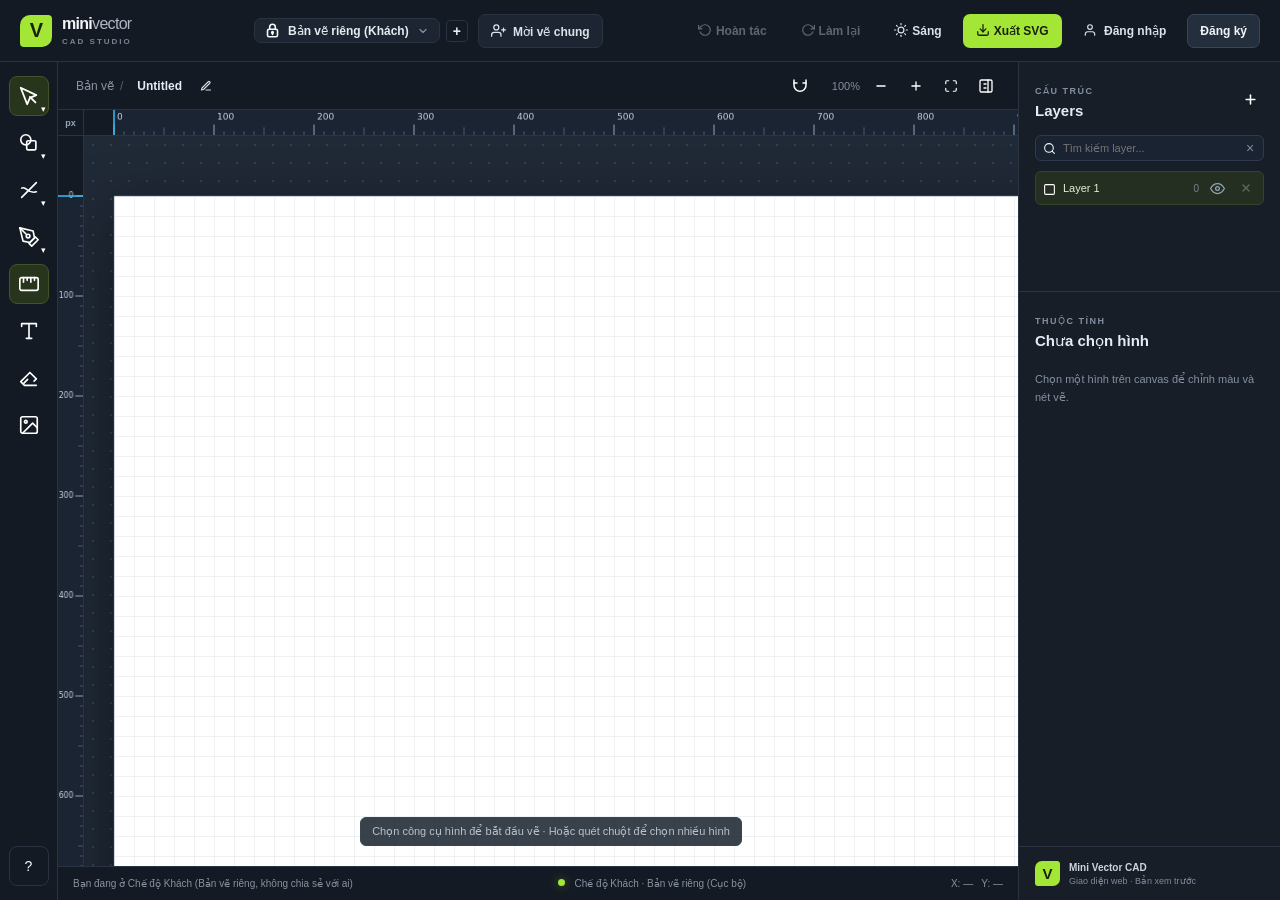
==== commit d243d7d9: "feat: cap nhat toan bo source code du an ban chuan moi nhat" ====
--- a/web/index.html
+++ b/web/index.html
@@ -1,831 +1,813 @@
-<!doctype html>
-<html lang="vi">
-<head>
-  <meta charset="utf-8">
-  <meta name="viewport" content="width=device-width, initial-scale=1">
-  <meta name="theme-color" content="#10151d">
-  <title>Mini Vector CAD</title>
-  <link rel="stylesheet" href="style.css">
-</head>
-<body>
-  <header class="topbar">
-    <a class="brand" href="#" aria-label="Mini Vector CAD">
-      <span class="brand-mark">V</span>
-      <span>mini<span class="brand-light">vector</span><small>CAD STUDIO</small></span>
-    </a>
-    <div class="project-header-bar">
-      <div class="project-picker-wrapper">
-        <button type="button" class="project-picker-btn" id="project-picker-btn" title="Chọn dự án để vẽ">
-          <span class="project-current-icon private guest" id="project-current-icon">
-            <svg width="15" height="15" viewBox="0 0 24 24" fill="none" stroke="currentColor" stroke-width="2.5" stroke-linecap="round" stroke-linejoin="round">
-              <rect x="4" y="10" width="16" height="12" rx="2.5"/>
-              <path d="M7.5 10V6.5a4.5 4.5 0 0 1 9 0V10"/>
-              <circle cx="12" cy="15" r="1.3" fill="currentColor"/>
-              <path d="M12 16.2v2.3" stroke-width="2.5"/>
-            </svg>
-          </span>
-          <span class="project-current-name" id="project-current-name">Bản vẽ riêng (Khách)</span>
-          <svg class="project-picker-caret" width="12" height="12" viewBox="0 0 24 24" fill="none" stroke="currentColor" stroke-width="2.5" stroke-linecap="round" stroke-linejoin="round">
-            <polyline points="6 9 12 15 18 9"></polyline>
-          </svg>
-        </button>
-
-        <div class="project-dropdown-menu" id="project-dropdown-menu" hidden>
-          <div class="project-dropdown-header">
-            <span>Danh sách dự án</span>
-            <span class="project-dropdown-count" id="project-dropdown-count">1</span>
-          </div>
-          <div class="project-dropdown-list" id="project-dropdown-list">
-            <!-- Rendered by JS -->
-          </div>
-          <div class="project-dropdown-footer">
-            <button type="button" class="project-dropdown-create-btn" id="btn-dropdown-create-project">
-              <span class="plus-icon">+</span>
-              <span>Tạo dự án mới</span>
-            </button>
-          </div>
-        </div>
-
-        <select id="project-select" class="project-select-dropdown-hidden" hidden aria-hidden="true">
-          <option value="proj_default">Dự án 1</option>
-        </select>
-        <button type="button" class="project-new-btn" id="btn-create-project-open" title="Tạo dự án mới">+</button>
-      </div>
-      <button type="button" class="button button-quiet btn-invite-collab" id="btn-invite-open" title="Mời người khác vào vẽ chung">
-        <svg width="15" height="15" viewBox="0 0 24 24" fill="none" stroke="currentColor" stroke-width="2" stroke-linecap="round" stroke-linejoin="round" style="vertical-align: -2px; margin-right: 4px;">
-          <path d="M16 21v-2a4 4 0 0 0-4-4H5a4 4 0 0 0-4 4v2"></path>
-          <circle cx="8.5" cy="7" r="4"></circle>
-          <line x1="20" y1="8" x2="20" y2="14"></line>
-          <line x1="23" y1="11" x2="17" y2="11"></line>
-        </svg>
-        <span>Mời vẽ chung</span>
-        <span class="member-count-badge" id="member-count-badge" hidden>0</span>
-      </button>
-    </div>
-    <div class="top-actions">
-      <button class="button button-quiet" id="undo" title="Hoàn tác (Ctrl+Z)" disabled>
-        <svg width="14" height="14" viewBox="0 0 24 24" fill="none" stroke="currentColor" stroke-width="2" stroke-linecap="round" stroke-linejoin="round" style="vertical-align: -2px; margin-right: 4px;"><polyline points="1 4 1 10 7 10"/><path d="M3.51 15a9 9 0 1 0 2.13-9.36L1 10"/></svg><span>Hoàn tác</span>
-      </button>
-      <button class="button button-quiet" id="redo" title="Làm lại (Ctrl+Y)" disabled>
-        <svg width="14" height="14" viewBox="0 0 24 24" fill="none" stroke="currentColor" stroke-width="2" stroke-linecap="round" stroke-linejoin="round" style="vertical-align: -2px; margin-right: 4px;"><polyline points="23 4 23 10 17 10"/><path d="M20.49 15a9 9 0 1 1-2.12-9.36L23 10"/></svg><span>Làm lại</span>
-      </button>
-      <button class="button button-quiet" id="btn-stroke-history" title="Lịch sử nét vẽ (Cơ chế Stack LIFO)">
-        <svg width="14" height="14" viewBox="0 0 24 24" fill="none" stroke="currentColor" stroke-width="2" stroke-linecap="round" stroke-linejoin="round" style="vertical-align: -2px; margin-right: 4px;"><path d="M12 8v4l3 3m6-3a9 9 0 11-18 0 9 9 0 0118 0z"/></svg><span>Lịch sử nét vẽ</span>
-        <span class="member-count-badge" id="stroke-history-badge" style="display:none; margin-left: 4px;">0</span>
-      </button>
-      <button class="button button-quiet theme-toggle" id="theme-toggle" title="Chuyển giao diện sáng/tối" aria-label="Chuyển giao diện sáng/tối">
-        <svg width="14" height="14" viewBox="0 0 24 24" fill="none" stroke="currentColor" stroke-width="2" stroke-linecap="round" stroke-linejoin="round" style="vertical-align: -2px; margin-right: 4px;"><circle cx="12" cy="12" r="5"/><line x1="12" y1="1" x2="12" y2="3"/><line x1="12" y1="21" x2="12" y2="23"/><line x1="4.22" y1="4.22" x2="5.64" y2="5.64"/><line x1="18.36" y1="18.36" x2="19.78" y2="19.78"/><line x1="1" y1="12" x2="3" y2="12"/><line x1="21" y1="12" x2="23" y2="12"/><line x1="4.22" y1="19.78" x2="5.64" y2="18.36"/><line x1="18.36" y1="5.64" x2="19.78" y2="4.22"/></svg><span>Sáng</span>
-      </button>
-      <button class="button button-primary" id="export">
-        <svg width="14" height="14" viewBox="0 0 24 24" fill="none" stroke="currentColor" stroke-width="2.2" stroke-linecap="round" stroke-linejoin="round" style="vertical-align: -2px; margin-right: 4px;"><path d="M21 15v4a2 2 0 0 1-2 2H5a2 2 0 0 1-2-2v-4"/><polyline points="7 10 12 15 17 10"/><line x1="12" y1="15" x2="12" y2="3"/></svg><span>Xuất SVG</span>
-      </button>
-      <div class="user-auth-section" id="user-auth-section">
-        <button class="button button-quiet" id="btn-login-open" title="Đăng nhập">
-          <svg width="14" height="14" viewBox="0 0 24 24" fill="none" stroke="currentColor" stroke-width="2" stroke-linecap="round" stroke-linejoin="round" style="vertical-align: -2px; margin-right: 4px;">
-            <path d="M20 21v-2a4 4 0 0 0-4-4H8a4 4 0 0 0-4 4v2"></path>
-            <circle cx="12" cy="7" r="4"></circle>
-          </svg>
-          <span>Đăng nhập</span>
-        </button>
-        <button class="button button-secondary" id="btn-register-open" title="Đăng ký tài khoản">
-          <span>Đăng ký</span>
-        </button>
-      </div>
-    </div>
-  </header>
-
-  <main class="app-shell">
-    <aside class="tool-rail" aria-label="Công cụ vẽ">
-      <div class="tool-group">
-        <div class="tool-flyout-wrapper">
-          <button class="tool active" id="select-menu-btn" data-tool="select" title="Công cụ chọn: Di chuyển tự do (V), Quét chọn nhóm hình (G)" aria-label="Công cụ chọn" style="position: relative; font-size: 0;">
-            <svg id="select-tool-icon" width="22" height="22" viewBox="0 0 24 24" fill="none" stroke="#ffffff" stroke-width="2" stroke-linecap="round" stroke-linejoin="round">
-              <path d="M3 3l7 18 3-7 7-3L3 3z"/>
-              <path d="M13 13l6 6"/>
-            </svg>
-            <span class="tool-chevron">▾</span>
-          </button>
-          <div class="shapes-flyout-board" id="select-flyout-board" hidden>
-            <div class="shapes-board-title">Công cụ chọn & nhóm</div>
-            <div class="shapes-board-list">
-              <button class="shape-opt-btn active" data-select-mode="select" title="Di chuyển tự do (V) - Click chọn đơn, di chuyển, đổi kích thước & xoay">
-                <span class="shape-opt-icon">
-                  <svg width="16" height="16" viewBox="0 0 24 24" fill="none" stroke="#ffffff" stroke-width="2" stroke-linecap="round" stroke-linejoin="round">
-                    <path d="M3 3l7 18 3-7 7-3L3 3z"/>
-                    <path d="M13 13l6 6"/>
-                  </svg>
-                </span>
-                <span class="shape-opt-label">Di chuyển tự do</span>
-                <kbd>V</kbd>
-              </button>
-              <button class="shape-opt-btn" data-select-mode="group_select" title="Quét chọn nhóm hình (G) - Quét chuột bao quanh nhiều hình để di chuyển/nhóm">
-                <span class="shape-opt-icon">
-                  <svg width="16" height="16" viewBox="0 0 24 24" fill="none" stroke="#ffffff" stroke-width="2" stroke-linecap="round" stroke-linejoin="round">
-                    <rect x="2" y="2" width="20" height="20" rx="3" stroke-dasharray="3 3"/>
-                    <path d="M7 7l6 14 2.5-6 6-2.5L7 7z"/>
-                  </svg>
-                </span>
-                <span class="shape-opt-label">Quét chọn nhóm hình</span>
-                <kbd>G</kbd>
-              </button>
-            </div>
-          </div>
-        </div>
-        <div class="tool-flyout-wrapper">
-          <button class="tool" id="shapes-menu-btn" data-tool="shapes" title="Các hình học: Chữ nhật (R), Tròn (C), Tam giác (T), Đoạn thẳng (L)" aria-label="Hình học" style="position: relative; font-size: 0;">
-            <svg xmlns="http://www.w3.org/2000/svg" width="22" height="22" viewBox="0 0 24 24" fill="none" stroke="currentColor" stroke-width="1.8" stroke-linecap="round" stroke-linejoin="round">
-              <circle cx="8.5" cy="8.5" r="5.5"/>
-              <rect x="9.5" y="9.5" width="10" height="10" rx="1.5"/>
-            </svg>
-            <span class="tool-chevron">▾</span>
-          </button>
-          <div class="shapes-flyout-board" id="shapes-flyout-board" hidden>
-            <div class="shapes-board-title">Hình học</div>
-            <div class="shapes-board-list">
-              <button class="shape-opt-btn active" data-shape="rect" title="Hình chữ nhật (R)">
-                <span class="shape-opt-icon">
-                  <svg width="16" height="16" viewBox="0 0 20 20" fill="none" stroke="#ffffff" stroke-width="2" stroke-linecap="round" stroke-linejoin="round">
-                    <rect x="2" y="4" width="16" height="12" rx="1.5"/>
-                  </svg>
-                </span>
-                <span class="shape-opt-label">Hình chữ nhật</span>
-                <kbd>R</kbd>
-              </button>
-              <button class="shape-opt-btn" data-shape="circle" title="Hình tròn (C)">
-                <span class="shape-opt-icon">
-                  <svg width="16" height="16" viewBox="0 0 20 20" fill="none" stroke="#ffffff" stroke-width="2" stroke-linecap="round" stroke-linejoin="round">
-                    <circle cx="10" cy="10" r="7.5"/>
-                  </svg>
-                </span>
-                <span class="shape-opt-label">Hình tròn</span>
-                <kbd>C</kbd>
-              </button>
-              <button class="shape-opt-btn" data-shape="triangle" title="Tam giác (T)">
-                <span class="shape-opt-icon">
-                  <svg width="16" height="16" viewBox="0 0 20 20" fill="none" stroke="#ffffff" stroke-width="2" stroke-linecap="round" stroke-linejoin="round">
-                    <polygon points="10,3 18,17 2,17"/>
-                  </svg>
-                </span>
-                <span class="shape-opt-label">Tam giác</span>
-                <kbd>T</kbd>
-              </button>
-              <button class="shape-opt-btn" data-shape="star" title="Ngôi sao (S)">
-                <span class="shape-opt-icon">
-                  <svg width="16" height="16" viewBox="0 0 20 20" fill="none" stroke="#ffffff" stroke-width="1.8" stroke-linecap="round" stroke-linejoin="round">
-                    <polygon points="10,2 12.6,7.3 18.5,8.1 14.2,12.3 15.2,18.2 10,15.5 4.8,18.2 5.8,12.3 1.5,8.1 7.4,7.3"/>
-                  </svg>
-                </span>
-                <span class="shape-opt-label">Ngôi sao</span>
-                <kbd>S</kbd>
-              </button>
-              <button class="shape-opt-btn" data-shape="ellipse" title="Hình elip (O)">
-                <span class="shape-opt-icon">
-                  <svg width="16" height="16" viewBox="0 0 20 20" fill="none" stroke="#ffffff" stroke-width="2" stroke-linecap="round" stroke-linejoin="round">
-                    <ellipse cx="10" cy="10" rx="8" ry="5"/>
-                  </svg>
-                </span>
-                <span class="shape-opt-label">Hình elip</span>
-                <kbd>O</kbd>
-              </button>
-              <button class="shape-opt-btn" data-shape="parallelogram" title="Hình bình hành (B)">
-                <span class="shape-opt-icon">
-                  <svg width="16" height="16" viewBox="0 0 20 20" fill="none" stroke="#ffffff" stroke-width="2" stroke-linecap="round" stroke-linejoin="round">
-                    <polygon points="6,4 18,4 14,16 2,16"/>
-                  </svg>
-                </span>
-                <span class="shape-opt-label">Hình bình hành</span>
-                <kbd>B</kbd>
-              </button>
-              <button class="shape-opt-btn" data-shape="trapezoid" title="Hình thang (H)">
-                <span class="shape-opt-icon">
-                  <svg width="16" height="16" viewBox="0 0 20 20" fill="none" stroke="#ffffff" stroke-width="2" stroke-linecap="round" stroke-linejoin="round">
-                    <polygon points="5,4 15,4 18,16 2,16"/>
-                  </svg>
-                </span>
-                <span class="shape-opt-label">Hình thang</span>
-                <kbd>H</kbd>
-              </button>
-            </div>
-          </div>
-        </div>
-        <div class="tool-flyout-wrapper">
-          <button class="tool" id="lines-menu-btn" data-tool="lines" title="Đường nét: Đoạn thẳng (L), Mũi tên (A), Đoạn cong, Đoạn sóng" aria-label="Đường nét" style="position: relative; font-size: 0;">
-            <svg xmlns="http://www.w3.org/2000/svg" width="22" height="22" viewBox="0 0 24 24" fill="none" stroke="currentColor" stroke-width="1.8" stroke-linecap="round" stroke-linejoin="round">
-              <line x1="4" y1="20" x2="20" y2="4"/>
-              <path d="M4 10c5-3 7 7 16 4"/>
-            </svg>
-            <span class="tool-chevron">▾</span>
-          </button>
-          <div class="shapes-flyout-board" id="lines-flyout-board" hidden>
-            <div class="shapes-board-title">Đường nét</div>
-            <div class="shapes-board-list">
-              <button class="shape-opt-btn" data-line-tool="line" title="Đoạn thẳng (L)">
-                <span class="shape-opt-icon">
-                  <svg width="16" height="16" viewBox="0 0 20 20" fill="none" stroke="#ffffff" stroke-width="2" stroke-linecap="round" stroke-linejoin="round">
-                    <line x1="3" y1="17" x2="17" y2="3"/>
-                  </svg>
-                </span>
-                <span class="shape-opt-label">Đoạn thẳng</span>
-                <kbd>L</kbd>
-              </button>
-              <button class="shape-opt-btn" data-line-tool="arrow" title="Mũi tên (A)">
-                <span class="shape-opt-icon">
-                  <svg width="16" height="16" viewBox="0 0 20 20" fill="none" stroke="#ffffff" stroke-width="2" stroke-linecap="round" stroke-linejoin="round">
-                    <line x1="3" y1="10" x2="17" y2="10"/>
-                    <polyline points="11 4 17 10 11 16"/>
-                  </svg>
-                </span>
-                <span class="shape-opt-label">Mũi tên</span>
-                <kbd>A</kbd>
-              </button>
-              <button class="shape-opt-btn" data-line-tool="curve" title="Đoạn cong">
-                <span class="shape-opt-icon">
-                  <svg width="16" height="16" viewBox="0 0 20 20" fill="none" stroke="#ffffff" stroke-width="2" stroke-linecap="round" stroke-linejoin="round">
-                    <path d="M3 14 Q 10 4 17 14"/>
-                  </svg>
-                </span>
-                <span class="shape-opt-label">Đoạn cong</span>
-              </button>
-              <button class="shape-opt-btn" data-line-tool="wave" title="Đoạn sóng">
-                <span class="shape-opt-icon">
-                  <svg width="16" height="16" viewBox="0 0 20 20" fill="none" stroke="#ffffff" stroke-width="2" stroke-linecap="round" stroke-linejoin="round">
-                    <path d="M2 10 Q 6 4 10 10 T 18 10"/>
-                  </svg>
-                </span>
-                <span class="shape-opt-label">Đoạn sóng</span>
-              </button>
-              <button class="shape-opt-btn" data-line-tool="dimension" title="Đo kích thước CAD (D)">
-                <span class="shape-opt-icon">
-                  <svg width="16" height="16" viewBox="0 0 24 24" fill="none" stroke="#ffffff" stroke-width="1.8" stroke-linecap="round" stroke-linejoin="round">
-                    <rect x="2" y="5" width="20" height="14" rx="2"/>
-                    <line x1="6" y1="5" x2="6" y2="10"/>
-                    <line x1="10" y1="5" x2="10" y2="8"/>
-                    <line x1="14" y1="5" x2="14" y2="10"/>
-                    <line x1="18" y1="5" x2="18" y2="8"/>
-                  </svg>
-                </span>
-                <span class="shape-opt-label">Đo kích thước</span>
-                <kbd>D</kbd>
-              </button>
-            </div>
-          </div>
-        </div>
-        <div class="tool-flyout-wrapper">
-          <button class="tool" id="brush-menu-btn" data-tool="brush" title="Bút vẽ: Cọ vẽ, Bút lông, Bút vuốt nét (P)" aria-label="Bút vẽ" style="position: relative; font-size: 0;">
-            <svg xmlns="http://www.w3.org/2000/svg" width="22" height="22" viewBox="0 0 24 24" fill="none" stroke="#ffffff" stroke-width="1.8" stroke-linecap="round" stroke-linejoin="round">
-              <path d="M12 19l7-7 3 3-7 7-3-3z"/>
-              <path d="M18 13l-1.5-7.5L2 2l3.5 14.5L13 18l5-5z"/>
-              <path d="M2 2l7.586 7.586"/>
-              <circle cx="11" cy="11" r="2"/>
-            </svg>
-            <span class="tool-chevron">▾</span>
-          </button>
-          <div class="shapes-flyout-board" id="brush-flyout-board" hidden>
-            <div class="shapes-board-title">Loại bút vẽ</div>
-            <div class="shapes-board-list">
-              <button class="shape-opt-btn active" data-brush-type="round" title="Cọ vẽ thông thường (nét tròn đều)">
-                <span class="shape-opt-icon">
-                  <svg width="16" height="16" viewBox="0 0 24 24" fill="none" stroke="#ffffff" stroke-width="2" stroke-linecap="round" stroke-linejoin="round">
-                    <path d="M18 11l-7.5-7.5a2.12 2.12 0 0 0-3 3L15 14"/><path d="M14 15l2 2"/><path d="M11 18c-2 2-5 3-7 3 0-2 1-5 3-7l7-7"/>
-                  </svg>
-                </span>
-                <span class="shape-opt-label">Cọ vẽ (Brush)</span>
-              </button>
-              <button class="shape-opt-btn" data-brush-type="calligraphy" title="Bút lông (Nét vát thanh đậm)">
-                <span class="shape-opt-icon">
-                  <svg width="16" height="16" viewBox="0 0 24 24" fill="none" stroke="#ffffff" stroke-width="2" stroke-linecap="round" stroke-linejoin="round">
-                    <path d="m12 19 7-7 3 3-7 7-3-3z"/><path d="m18 13-1.5-7.5L2 2l3.5 14.5L13 18l5-5z"/><line x1="2" y1="2" x2="9" y2="9"/>
-                  </svg>
-                </span>
-                <span class="shape-opt-label">Bút lông</span>
-              </button>
-              <button class="shape-opt-btn" data-brush-type="taper" title="Bút vuốt nét (Nét đầu & cuối nhỏ hơn thân)">
-                <span class="shape-opt-icon">
-                  <svg width="16" height="16" viewBox="0 0 24 24" fill="none" stroke="#ffffff" stroke-width="2" stroke-linecap="round" stroke-linejoin="round">
-                    <path d="M3 21s4-1 7-4 7-4 11-14c-10 4-11 8-14 11s-4 7-4 7z"/><line x1="3" y1="21" x2="9" y2="15"/>
-                  </svg>
-                </span>
-                <span class="shape-opt-label">Bút vuốt nét</span>
-              </button>
-            </div>
-          </div>
-        </div>
-        <button class="tool" id="ruler-tool-btn" data-tool="ruler" title="Thước kẻ CAD: Bật/Tắt thước đo tỷ lệ & vạch chia (M)" aria-label="Thước kẻ CAD" style="font-size: 0;">
-          <svg width="22" height="22" viewBox="0 0 24 24" fill="none" stroke="#ffffff" stroke-width="1.8" stroke-linecap="round" stroke-linejoin="round">
-            <rect x="2" y="5" width="20" height="14" rx="2"/>
-            <line x1="6" y1="5" x2="6" y2="10"/>
-            <line x1="10" y1="5" x2="10" y2="8"/>
-            <line x1="14" y1="5" x2="14" y2="10"/>
-            <line x1="18" y1="5" x2="18" y2="8"/>
-          </svg>
-        </button>
-        <button class="tool" data-tool="text" title="Văn bản (T)" aria-label="Văn bản" style="font-size:0">
-          <svg xmlns="http://www.w3.org/2000/svg" width="22" height="22" viewBox="0 0 24 24" fill="none" stroke="currentColor" stroke-width="1.8" stroke-linecap="round" stroke-linejoin="round">
-            <polyline points="4 7 4 4 20 4 20 7"></polyline>
-            <line x1="9" y1="20" x2="15" y2="20"></line>
-            <line x1="12" y1="4" x2="12" y2="20"></line>
-          </svg>
-        </button>
-        <button class="tool" data-tool="eraser" title="Gôm (E)" aria-label="Gôm" style="font-size:0"><svg xmlns="http://www.w3.org/2000/svg" width="22" height="22" viewBox="0 0 24 24" fill="none" stroke="currentColor" stroke-width="1.8" stroke-linecap="round" stroke-linejoin="round"><path d="M20 20H7L3 16l10-10 7 7-2.5 2.5"/><path d="M6.5 17.5l4-4"/></svg></button>
-        <button class="tool" id="insert-image-btn" title="Chèn ảnh vào layer (I)" aria-label="Chèn ảnh" style="font-size:0"><svg xmlns="http://www.w3.org/2000/svg" width="22" height="22" viewBox="0 0 24 24" fill="none" stroke="currentColor" stroke-width="1.8" stroke-linecap="round" stroke-linejoin="round"><rect x="3" y="3" width="18" height="18" rx="2"/><circle cx="8.5" cy="8.5" r="1.5"/><polyline points="21 15 16 10 5 21"/></svg></button>
-      </div>
-      <input type="file" id="image-file-input" accept="image/*" style="display:none">
-      <div class="rail-spacer"></div>
-      <button class="tool tool-bottom" id="help" title="Phím tắt" aria-label="Phím tắt">?</button>
-    </aside>
-
-    <section class="workspace">
-      <div class="canvas-toolbar">
-        <div class="breadcrumb">
-          <span>Bản vẽ</span>
-          <span class="slash">/</span>
-          <strong class="breadcrumb-title" id="breadcrumb-title" title="Nhấp để đổi tên bản vẽ" tabindex="0">Untitled</strong>
-          <button class="breadcrumb-rename-btn" id="breadcrumb-rename-btn" title="Đổi tên bản vẽ" aria-label="Đổi tên bản vẽ" style="font-size:0;">
-            <svg width="12" height="12" viewBox="0 0 24 24" fill="none" stroke="#ffffff" stroke-width="2.2" stroke-linecap="round" stroke-linejoin="round">
-              <path d="M12 20h9"/>
-              <path d="M16.5 3.5a2.12 2.12 0 0 1 3 3L7 19l-4 1 1-4L16.5 3.5z"/>
-            </svg>
-          </button>
-        </div>
-        <div class="canvas-actions">
-          <button class="icon-button" id="snap-grid-btn" title="Bật/Tắt Bắt điểm lưới (Snap to Grid) - [S]" aria-label="Bắt điểm lưới" style="font-size:0;">
-            <svg width="18" height="18" viewBox="0 0 24 24" fill="none" stroke="#ffffff" stroke-width="2" stroke-linecap="round" stroke-linejoin="round">
-              <path d="M4 4v7a8 8 0 0 0 16 0V4"/>
-              <path d="M4 8h4"/>
-              <path d="M16 8h4"/>
-            </svg>
-          </button>
-          <span class="zoom-label" id="zoom-label">100%</span>
-          <button class="icon-button" id="zoom-out" title="Thu nhỏ" style="font-size:0;">
-            <svg width="14" height="14" viewBox="0 0 24 24" fill="none" stroke="#ffffff" stroke-width="2.2" stroke-linecap="round"><line x1="5" y1="12" x2="19" y2="12"/></svg>
-          </button>
-          <button class="icon-button" id="zoom-in" title="Phóng to" style="font-size:0;">
-            <svg width="14" height="14" viewBox="0 0 24 24" fill="none" stroke="#ffffff" stroke-width="2.2" stroke-linecap="round"><line x1="12" y1="5" x2="12" y2="19"/><line x1="5" y1="12" x2="19" y2="12"/></svg>
-          </button>
-          <button class="icon-button" id="fit" title="Vừa khung" style="font-size:0;">
-            <svg width="14" height="14" viewBox="0 0 24 24" fill="none" stroke="#ffffff" stroke-width="2" stroke-linecap="round" stroke-linejoin="round"><path d="M8 3H5a2 2 0 0 0-2 2v3m18 0V5a2 2 0 0 0-2-2h-3m0 18h3a2 2 0 0 0 2-2v-3M3 16v3a2 2 0 0 0 2 2h3"/></svg>
-          </button>
-        </div>
-      </div>
-      <div class="canvas-viewport" id="canvas-viewport">
-        <div class="ruler-corner" id="ruler-corner">px</div>
-        <canvas class="ruler-canvas" id="ruler-top"></canvas>
-        <canvas class="ruler-canvas" id="ruler-left"></canvas>
-        <div class="canvas-stage" id="canvas-stage">
-          <textarea id="canvas-inline-text-editor" class="canvas-inline-text-editor" placeholder="Nhập văn bản..." hidden></textarea>
-        <svg id="drawing" viewBox="0 0 1200 900" role="img" aria-label="Vùng vẽ vector">
-          <defs>
-            <pattern id="grid" width="20" height="20" patternUnits="userSpaceOnUse">
-              <path d="M 20 0 L 0 0 0 20" fill="none" stroke="#dfe5ec" stroke-width="1"/>
-            </pattern>
-          </defs>
-          <rect class="grid-bg" width="1200" height="900" fill="url(#grid)"/>
-          <g id="artwork"></g>
-          <g id="smart-guides"></g>
-          <rect class="canvas-outline" x=".5" y=".5" width="1199" height="899" fill="none" pointer-events="none"/>
-        </svg>
-        <div class="selection-toolbar" id="selection-toolbar" role="toolbar" aria-label="Thao tác hình đã chọn" hidden>
-          <button class="selection-action" id="group-shapes" title="Nhóm các hình đã chọn (Ctrl+G)">
-            <svg width="15" height="15" viewBox="0 0 24 24" fill="none" stroke="#ffffff" stroke-width="2" stroke-linecap="round" stroke-linejoin="round">
-              <rect x="2" y="7" width="10" height="10" rx="2"/>
-              <rect x="12" y="7" width="10" height="10" rx="2"/>
-              <path d="M7 7V5a2 2 0 0 1 2-2h6a2 2 0 0 1 2 2v2"/>
-            </svg>
-            <span>Nhóm</span>
-          </button>
-          <button class="selection-action" id="ungroup-shapes" title="Rã nhóm hình (Ctrl+Shift+G)">
-            <svg width="15" height="15" viewBox="0 0 24 24" fill="none" stroke="#ffffff" stroke-width="2" stroke-linecap="round" stroke-linejoin="round">
-              <rect x="2" y="9" width="8" height="8" rx="2"/>
-              <rect x="14" y="9" width="8" height="8" rx="2"/>
-              <line x1="10" y1="5" x2="14" y2="5" stroke-dasharray="2 2"/>
-            </svg>
-            <span>Rã nhóm</span>
-          </button>
-          <span class="selection-toolbar-divider"></span>
-          <button class="selection-action" id="copy-shape" title="Sao chép hình (Ctrl+C)">
-            <svg width="14" height="14" viewBox="0 0 24 24" fill="none" stroke="#ffffff" stroke-width="2" stroke-linecap="round" stroke-linejoin="round">
-              <rect x="9" y="9" width="13" height="13" rx="2" ry="2"/>
-              <path d="M5 15H4a2 2 0 0 1-2-2V4a2 2 0 0 1 2-2h9a2 2 0 0 1 2 2v1"/>
-            </svg>
-            <span>Sao chép</span>
-          </button>
-          <button class="selection-action" id="duplicate-shape" title="Tạo bản sao">
-            <svg width="14" height="14" viewBox="0 0 24 24" fill="none" stroke="#ffffff" stroke-width="2" stroke-linecap="round" stroke-linejoin="round">
-              <line x1="12" y1="5" x2="12" y2="19"/>
-              <line x1="5" y1="12" x2="19" y2="12"/>
-            </svg>
-            <span>Nhân bản</span>
-          </button>
-          <button class="selection-action" id="paste-shape" title="Dán hình (Ctrl+V)" disabled>
-            <svg width="14" height="14" viewBox="0 0 24 24" fill="none" stroke="#ffffff" stroke-width="2" stroke-linecap="round" stroke-linejoin="round">
-              <path d="M16 4h2a2 2 0 0 1 2 2v14a2 2 0 0 1-2 2H6a2 2 0 0 1-2-2V6a2 2 0 0 1 2-2h2"/>
-              <rect x="8" y="2" width="8" height="4" rx="1" ry="1"/>
-            </svg>
-            <span>Dán</span>
-          </button>
-          <span class="selection-toolbar-divider"></span>
-          <button class="selection-action" id="bring-front" title="Lên trên cùng (Bring to Front)">
-            <svg width="14" height="14" viewBox="0 0 24 24" fill="none" stroke="#ffffff" stroke-width="2" stroke-linecap="round" stroke-linejoin="round">
-              <polyline points="17 11 12 6 7 11"/>
-              <polyline points="17 18 12 13 7 18"/>
-            </svg>
-            <span>Lên đỉnh</span>
-          </button>
-          <button class="selection-action" id="send-back" title="Xuống dưới cùng (Send to Back)">
-            <svg width="14" height="14" viewBox="0 0 24 24" fill="none" stroke="#ffffff" stroke-width="2" stroke-linecap="round" stroke-linejoin="round">
-              <polyline points="7 13 12 18 17 13"/>
-              <polyline points="7 6 12 11 17 6"/>
-            </svg>
-            <span>Xuống đáy</span>
-          </button>
-          <button class="selection-action" id="flip-h" title="Lật ngang (Flip Horizontal)">
-            <svg width="14" height="14" viewBox="0 0 24 24" fill="none" stroke="#ffffff" stroke-width="2" stroke-linecap="round" stroke-linejoin="round">
-              <polyline points="17 8 21 12 17 16"/>
-              <polyline points="7 16 3 12 7 8"/>
-              <line x1="3" y1="12" x2="21" y2="12"/>
-            </svg>
-            <span>Lật ngang</span>
-          </button>
-          <button class="selection-action" id="flip-v" title="Lật dọc (Flip Vertical)">
-            <svg width="14" height="14" viewBox="0 0 24 24" fill="none" stroke="#ffffff" stroke-width="2" stroke-linecap="round" stroke-linejoin="round">
-              <polyline points="8 7 12 3 16 7"/>
-              <polyline points="16 17 12 21 8 17"/>
-              <line x1="12" y1="3" x2="12" y2="21"/>
-            </svg>
-            <span>Lật dọc</span>
-          </button>
-          <span class="selection-toolbar-divider"></span>
-          <button class="selection-action" id="align-left" title="Căn lề trái">
-            <svg width="14" height="14" viewBox="0 0 24 24" fill="none" stroke="#ffffff" stroke-width="2" stroke-linecap="round" stroke-linejoin="round">
-              <line x1="4" y1="21" x2="4" y2="3"/>
-              <rect x="8" y="6" width="12" height="4" rx="1"/>
-              <rect x="8" y="14" width="8" height="4" rx="1"/>
-            </svg>
-          </button>
-          <button class="selection-action" id="align-center-h" title="Căn giữa ngang">
-            <svg width="14" height="14" viewBox="0 0 24 24" fill="none" stroke="#ffffff" stroke-width="2" stroke-linecap="round" stroke-linejoin="round">
-              <line x1="12" y1="21" x2="12" y2="3"/>
-              <rect x="6" y="6" width="12" height="4" rx="1"/>
-              <rect x="8" y="14" width="8" height="4" rx="1"/>
-            </svg>
-          </button>
-          <button class="selection-action" id="align-right" title="Căn lề phải">
-            <svg width="14" height="14" viewBox="0 0 24 24" fill="none" stroke="#ffffff" stroke-width="2" stroke-linecap="round" stroke-linejoin="round">
-              <line x1="20" y1="21" x2="20" y2="3"/>
-              <rect x="4" y="6" width="12" height="4" rx="1"/>
-              <rect x="8" y="14" width="8" height="4" rx="1"/>
-            </svg>
-          </button>
-          <button class="selection-action" id="align-top" title="Căn lề trên">
-            <svg width="14" height="14" viewBox="0 0 24 24" fill="none" stroke="#ffffff" stroke-width="2" stroke-linecap="round" stroke-linejoin="round">
-              <line x1="3" y1="4" x2="21" y2="4"/>
-              <rect x="6" y="8" width="4" height="12" rx="1"/>
-              <rect x="14" y="8" width="4" height="8" rx="1"/>
-            </svg>
-          </button>
-          <button class="selection-action" id="align-center-v" title="Căn giữa dọc">
-            <svg width="14" height="14" viewBox="0 0 24 24" fill="none" stroke="#ffffff" stroke-width="2" stroke-linecap="round" stroke-linejoin="round">
-              <line x1="3" y1="12" x2="21" y2="12"/>
-              <rect x="6" y="6" width="4" height="12" rx="1"/>
-              <rect x="14" y="8" width="4" height="8" rx="1"/>
-            </svg>
-          </button>
-          <button class="selection-action" id="align-bottom" title="Căn lề dưới">
-            <svg width="14" height="14" viewBox="0 0 24 24" fill="none" stroke="#ffffff" stroke-width="2" stroke-linecap="round" stroke-linejoin="round">
-              <line x1="3" y1="20" x2="21" y2="20"/>
-              <rect x="6" y="4" width="4" height="12" rx="1"/>
-              <rect x="14" y="8" width="4" height="8" rx="1"/>
-            </svg>
-          </button>
-          <span class="selection-toolbar-divider"></span>
-          <button class="selection-action delete-action" id="delete-shape" title="Xóa hình đã chọn">
-            <svg width="14" height="14" viewBox="0 0 24 24" fill="none" stroke="#ffffff" stroke-width="2" stroke-linecap="round" stroke-linejoin="round">
-              <polyline points="3 6 5 6 21 6"/>
-              <path d="M19 6v14a2 2 0 0 1-2 2H7a2 2 0 0 1-2-2V6m3 0V4a2 2 0 0 1 2-2h4a2 2 0 0 1 2 2v2"/>
-            </svg>
-            <span>Xóa</span>
-          </button>
-        </div>
-        <div class="canvas-hint" id="canvas-hint">Chọn công cụ hình để bắt đầu vẽ</div>
-      </div>
-    </div>
-    <footer class="statusbar">
-        <span id="status-message">Sẵn sàng</span>
-        <span><i class="status-dot"></i> <span id="backend-status">Đang kết nối C++...</span></span>
-        <span id="cursor-position">X: — &nbsp; Y: —</span>
-      </footer>
-    </section>
-
-    <aside class="inspector">
-      <div class="panel-section layers-section">
-        <div class="section-heading">
-          <div><span class="eyebrow">CẤU TRÚC</span><h2>Layers</h2></div>
-          <button class="icon-button add-layer" id="add-layer" title="Thêm layer" aria-label="Thêm layer" style="font-size:0;">
-            <svg width="15" height="15" viewBox="0 0 24 24" fill="none" stroke="#ffffff" stroke-width="2.5" stroke-linecap="round"><line x1="12" y1="5" x2="12" y2="19"/><line x1="5" y1="12" x2="19" y2="12"/></svg>
-          </button>
-        </div>
-        <div class="layer-search-wrapper">
-          <span class="layer-search-icon" aria-hidden="true">
-            <svg width="13" height="13" viewBox="0 0 24 24" fill="none" stroke="currentColor" stroke-width="2" stroke-linecap="round" stroke-linejoin="round">
-              <circle cx="11" cy="11" r="8"></circle>
-              <line x1="21" y1="21" x2="16.65" y2="16.65"></line>
-            </svg>
-          </span>
-          <input type="text" id="layer-search-input" class="layer-search-input" placeholder="Tìm kiếm layer..." autocomplete="off">
-          <button id="layer-search-clear" class="layer-search-clear" title="Xóa tìm kiếm" hidden>×</button>
-        </div>
-        <div class="layer-list" id="layer-list"></div>
-      </div>
-
-      <div class="panel-section properties-section">
-        <div class="section-heading">
-          <div><span class="eyebrow">THUỘC TÍNH</span><h2 id="selection-title">Chưa chọn hình</h2></div>
-        </div>
-        <p class="property-empty" id="property-empty">Chọn một hình trên canvas để chỉnh màu và nét vẽ.</p>
-        <div class="property-controls" id="property-controls" hidden>
-          <label class="color-property"><span>Màu viền</span><input id="stroke-color" type="color" value="#000000"></label>
-          <div style="display:flex; justify-content:space-between; align-items:center; gap:8px;">
-            <label class="color-property" style="flex:1;"><span>Màu nền</span><input id="fill-color" type="color" value="#ffffff"></label>
-            <label style="display:flex; align-items:center; gap:4px; font-size:11px; color:#c3ccd7; cursor:pointer;" title="Nền trong suốt (không tô màu)">
-              <input type="checkbox" id="fill-transparent-checkbox" checked style="cursor:pointer; accent-color:var(--accent);">
-              <span>Trong suốt</span>
-            </label>
-          </div>
-          <label class="range-property"><span>Độ dày <output id="width-value">2</output></span><input id="stroke-width" type="range" min="1" max="12" value="2"></label>
-        </div>
-        <div class="tool-properties" id="brush-controls" hidden>
-          <label class="select-property" style="display:flex; justify-content:space-between; align-items:center; color:#c3ccd7; font-size:11px;">
-            <span>Loại bút</span>
-            <select id="brush-type-select" style="background:#222c39; color:#f1f5f9; border:1px solid #3a4655; border-radius:5px; padding:4px 8px; font-size:11px; cursor:pointer;">
-              <option value="round">Cọ vẽ (Brush)</option>
-              <option value="calligraphy">Bút lông</option>
-              <option value="taper">Bút vuốt nét</option>
-            </select>
-          </label>
-          <label class="color-property"><span>Màu bút</span><input id="brush-color" type="color" value="#334155"></label>
-          <label class="range-property"><span>Cỡ bút <output id="brush-width-value">6</output></span><input id="brush-width" type="range" min="1" max="40" value="6"></label>
-          <label class="range-property" id="brush-opacity-control"><span>Độ đậm <output id="brush-opacity-value">100%</output></span><input id="brush-opacity" type="range" min="10" max="100" value="100"></label>
-        </div>
-        <div class="tool-properties" id="eraser-controls" hidden>
-          <label class="range-property"><span>Cỡ gôm <output id="eraser-width-value">18</output></span><input id="eraser-width" type="range" min="4" max="80" value="18"></label>
-          <p class="property-empty">Gôm sẽ xóa nét bút tự do hoặc hình đang chạm.</p>
-        </div>
-        <div class="tool-properties" id="image-controls" hidden>
-          <p class="property-empty" style="margin-top:4px">Ảnh đã chèn vào layer. Kéo để di chuyển, dùng nút góc để đổi kích thước.</p>
-          <label class="range-property"><span>Độ mờ <output id="image-opacity-value">100%</output></span><input id="image-opacity" type="range" min="10" max="100" value="100"></label>
-        </div>
-        <div class="tool-properties" id="text-controls" hidden>
-          <label class="text-content-property" style="display:flex; flex-direction:column; gap:6px; color:#c3ccd7; font-size:11px;">
-            <span>Nội dung văn bản</span>
-            <textarea id="text-content-input" rows="2" placeholder="Nhập nội dung văn bản..." style="background:#1a2332; color:#f1f5f9; border:1px solid #3a4655; border-radius:6px; padding:6px 8px; font-family:inherit; font-size:12px; resize:vertical; outline:none;"></textarea>
-          </label>
-          <label class="select-property" style="display:flex; justify-content:space-between; align-items:center; color:#c3ccd7; font-size:11px;">
-            <span>Phông chữ</span>
-            <select id="text-font-family" style="background:#222c39; color:#f1f5f9; border:1px solid #3a4655; border-radius:5px; padding:4px 8px; font-size:11px; cursor:pointer;">
-              <option value="Segoe UI">Segoe UI</option>
-              <option value="Arial">Arial</option>
-              <option value="Times New Roman">Times New Roman</option>
-              <option value="Georgia">Georgia</option>
-              <option value="Courier New">Courier New</option>
-              <option value="Tahoma">Tahoma</option>
-              <option value="Verdana">Verdana</option>
-              <option value="Impact">Impact</option>
-            </select>
-          </label>
-          <label class="range-property">
-            <span>Cỡ chữ <output id="text-size-value">24px</output></span>
-            <input id="text-font-size" type="range" min="10" max="100" value="24">
-          </label>
-          <label class="color-property">
-            <span>Màu chữ</span>
-            <input id="text-color" type="color" value="#000000">
-          </label>
-          <div class="text-style-bar" style="display:flex; gap:6px; align-items:center; margin-top:2px;">
-            <span style="color:#c3ccd7; font-size:11px; flex:1;">Kiểu chữ</span>
-            <div style="display:flex; gap:5px;">
-              <button type="button" class="text-style-btn" id="text-bold-btn" title="In đậm (Bold)" aria-label="In đậm"><b>B</b></button>
-              <button type="button" class="text-style-btn" id="text-italic-btn" title="Chữ nghiêng (Italic)" aria-label="Chữ nghiêng"><i>I</i></button>
-              <button type="button" class="text-style-btn" id="text-underline-btn" title="Gạch chân (Underline)" aria-label="Gạch chân"><u>U</u></button>
-            </div>
-          </div>
-        </div>
-      </div>
-
-      <div class="inspector-footer">
-        <span class="mini-mark">V</span>
-        <span>Mini Vector CAD<small>Giao diện web · Bản xem trước</small></span>
-      </div>
-    </aside>
-  </main>
-
-  <!-- Auth Modal: Login -->
-  <div class="auth-modal-backdrop" id="modal-login" hidden>
-    <div class="auth-modal">
-      <div class="auth-modal-header">
-        <h3 class="auth-modal-title">
-          <svg width="18" height="18" viewBox="0 0 24 24" fill="none" stroke="currentColor" stroke-width="2" stroke-linecap="round" stroke-linejoin="round" style="vertical-align: -3px; margin-right: 6px;">
-            <path d="M15 3h4a2 2 0 0 1 2 2v14a2 2 0 0 1-2 2h-4"></path>
-            <polyline points="10 17 15 12 10 7"></polyline>
-            <line x1="15" y1="12" x2="3" y2="12"></line>
-          </svg>Đăng nhập tài khoản
-        </h3>
-        <button class="auth-modal-close" id="login-modal-close" title="Đóng">&times;</button>
-      </div>
-      <form id="form-login" class="auth-form" onsubmit="return false;">
-        <div class="auth-msg" id="login-msg" hidden></div>
-        <div class="auth-field">
-          <label for="login-username">Tên đăng nhập</label>
-          <input type="text" id="login-username" placeholder="Nhập tên đăng nhập..." autocomplete="username" required>
-        </div>
-        <div class="auth-field">
-          <label for="login-password">Mật khẩu</label>
-          <input type="password" id="login-password" placeholder="Nhập mật khẩu..." autocomplete="current-password" required>
-        </div>
-        <button type="submit" class="button button-primary auth-submit-btn" id="btn-login-submit">Đăng nhập</button>
-        <div style="display: flex; align-items: center; margin: 12px 0 8px; color: var(--text-muted, #888); font-size: 11px; text-transform: uppercase; letter-spacing: 0.5px;">
-          <span style="flex: 1; height: 1px; background: rgba(255,255,255,0.1);"></span>
-          <span style="padding: 0 10px;">HOẶC ĐĂNG NHẬP BẰNG TOKEN</span>
-          <span style="flex: 1; height: 1px; background: rgba(255,255,255,0.1);"></span>
-        </div>
-        <div class="auth-field" style="margin-bottom: 8px;">
-          <label for="login-token">Mã Session Token</label>
-          <input type="text" id="login-token" placeholder="Dán mã Token vào đây (ví dụ: token-hello)..." autocomplete="off">
-        </div>
-        <button type="button" class="button button-secondary auth-submit-btn" id="btn-login-token-submit" style="width: 100%; margin-bottom: 12px; font-weight: 600;">
-          <svg width="14" height="14" viewBox="0 0 24 24" fill="none" stroke="currentColor" stroke-width="2" stroke-linecap="round" stroke-linejoin="round" style="vertical-align: -2px; margin-right: 4px;"><path d="M21 2l-2 2m-7.61 7.61a5.5 5.5 0 1 1-7.778 7.778 5.5 5.5 0 0 1 7.777-7.777zm0 0L15.5 7.5m0 0l3 3L22 7l-3-3m-3.5 3.5L19 4"/></svg>Xác thực bằng Token
-        </button>
-        <div class="auth-switch">
-          <span>Chưa có tài khoản?</span>
-          <a href="#" id="link-to-register">Đăng ký ngay</a>
-        </div>
-      </form>
-    </div>
-  </div>
-
-  <!-- Auth Modal: Register -->
-  <div class="auth-modal-backdrop" id="modal-register" hidden>
-    <div class="auth-modal">
-      <div class="auth-modal-header">
-        <h3 class="auth-modal-title">
-          <svg width="18" height="18" viewBox="0 0 24 24" fill="none" stroke="currentColor" stroke-width="2" stroke-linecap="round" stroke-linejoin="round" style="vertical-align: -3px; margin-right: 6px;">
-            <path d="M16 21v-2a4 4 0 0 0-4-4H5a4 4 0 0 0-4 4v2"></path>
-            <circle cx="8.5" cy="7" r="4"></circle>
-            <line x1="20" y1="8" x2="20" y2="14"></line>
-            <line x1="23" y1="11" x2="17" y2="11"></line>
-          </svg>Đăng ký tài khoản
-        </h3>
-        <button class="auth-modal-close" id="register-modal-close" title="Đóng">&times;</button>
-      </div>
-      <form id="form-register" class="auth-form" onsubmit="return false;">
-        <div class="auth-msg" id="register-msg" hidden></div>
-        <div class="auth-field">
-          <label for="register-fullname">Họ và tên</label>
-          <input type="text" id="register-fullname" placeholder="Ví dụ: Nguyễn Văn A" autocomplete="name">
-        </div>
-        <div class="auth-field">
-          <label for="register-username">Tên đăng nhập <small>(3-32 ký tự, không dấu)</small></label>
-          <input type="text" id="register-username" placeholder="Ví dụ: nguyenvana" autocomplete="username" required>
-        </div>
-        <div class="auth-field">
-          <label for="register-password">Mật khẩu <small>(tối thiểu 6 ký tự)</small></label>
-          <input type="password" id="register-password" placeholder="Tạo mật khẩu..." autocomplete="new-password" required minlength="6">
-        </div>
-        <div class="auth-field">
-          <label for="register-confirm-password">Nhập lại mật khẩu</label>
-          <input type="password" id="register-confirm-password" placeholder="Nhập lại mật khẩu..." autocomplete="new-password" required minlength="6">
-        </div>
-        <button type="submit" class="button button-primary auth-submit-btn" id="btn-register-submit">Tạo tài khoản</button>
-        <div class="auth-switch">
-          <span>Đã có tài khoản?</span>
-          <a href="#" id="link-to-login">Đăng nhập</a>
-        </div>
-      </form>
-    </div>
-  </div>
-
-  <!-- Collab Modal: Invite Collaborator -->
-  <div class="auth-modal-backdrop" id="modal-invite" hidden>
-    <div class="auth-modal" style="width: 440px;">
-      <div class="auth-modal-header">
-        <h3 class="auth-modal-title">
-          <svg width="18" height="18" viewBox="0 0 24 24" fill="none" stroke="currentColor" stroke-width="2" stroke-linecap="round" stroke-linejoin="round" style="vertical-align: -3px; margin-right: 6px;">
-            <path d="M16 21v-2a4 4 0 0 0-4-4H5a4 4 0 0 0-4 4v2"></path>
-            <circle cx="8.5" cy="7" r="4"></circle>
-            <line x1="20" y1="8" x2="20" y2="14"></line>
-            <line x1="23" y1="11" x2="17" y2="11"></line>
-          </svg>Mời bạn bè cùng vẽ
-        </h3>
-        <button class="auth-modal-close" id="invite-modal-close" title="Đóng">&times;</button>
-      </div>
-      <div style="font-size: 12px; color: var(--muted); margin-bottom: 12px;">
-        Dự án: <b id="invite-target-project-name" style="color: #f1f5f9;">Bản vẽ chung</b>
-      </div>
-      <form id="form-invite" class="auth-form" onsubmit="return false;">
-        <div class="auth-msg" id="invite-msg" hidden></div>
-        <div class="auth-field">
-          <label for="invite-username">Tên đăng nhập muốn mời (Username)</label>
-          <div style="display: flex; gap: 8px;">
-            <input type="text" id="invite-username" placeholder="Nhập username (ví dụ: NhatVuuu)..." style="flex: 1;" required>
-            <button type="submit" class="button button-primary" id="btn-invite-submit" style="white-space: nowrap;">Gửi lời mời</button>
-          </div>
-        </div>
-      </form>
-
-      <div class="project-members-section" style="margin-top: 16px; border-top: 1px solid var(--line); padding-top: 12px;">
-        <div style="font-size: 12px; font-weight: 700; color: #cbd5e1; margin-bottom: 8px;">Thành viên đang tham gia:</div>
-        <div class="project-members-list" id="project-members-list">
-          <!-- Member items injected by JS -->
-        </div>
-      </div>
-    </div>
-  </div>
-
-  <!-- Modal: Create New Project -->
-  <div class="auth-modal-backdrop" id="modal-create-project" hidden>
-    <div class="auth-modal">
-      <div class="auth-modal-header">
-        <h3 class="auth-modal-title">
-          <svg width="18" height="18" viewBox="0 0 24 24" fill="none" stroke="currentColor" stroke-width="2" stroke-linecap="round" stroke-linejoin="round" style="vertical-align: -3px; margin-right: 6px;">
-            <path d="M22 19a2 2 0 0 1-2 2H4a2 2 0 0 1-2-2V5a2 2 0 0 1 2-2h5l2 3h9a2 2 0 0 1 2 2z"></path>
-          </svg>Tạo dự án bản vẽ mới
-        </h3>
-        <button class="auth-modal-close" id="create-project-modal-close" title="Đóng">&times;</button>
-      </div>
-      <form id="form-create-project" class="auth-form" onsubmit="return false;">
-        <div class="auth-msg" id="create-project-msg" hidden></div>
-        <div class="auth-field">
-          <label for="create-project-name">Tên dự án</label>
-          <input type="text" id="create-project-name" placeholder="Ví dụ: Thiết kế Sơ đồ Mạng, Bản vẽ Logo..." required>
-        </div>
-        <button type="submit" class="button button-primary auth-submit-btn" id="btn-create-project-submit">Tạo và Bắt đầu vẽ</button>
-      </form>
-    </div>
-  </div>
-
-  <!-- Modal: Guest Notice Board (Thong bao giua man hinh thay cho alert) -->
-  <div class="auth-modal-backdrop" id="modal-guest-notice" hidden>
-    <div class="auth-modal guest-notice-card">
-      <button class="auth-modal-close" id="guest-notice-modal-close" title="Đóng">&times;</button>
-      
-      <div class="guest-notice-icon-box" id="guest-notice-icon-box">
-        <!-- Icon o khoa toi gian dong bo -->
-        <svg width="34" height="34" viewBox="0 0 24 24" fill="none" stroke="currentColor" stroke-width="2.6" stroke-linecap="round" stroke-linejoin="round">
-          <rect x="4" y="10" width="16" height="12" rx="2.5"/>
-          <path d="M7.5 10V6.5a4.5 4.5 0 0 1 9 0V10"/>
-          <circle cx="12" cy="15" r="1.3" fill="currentColor"/>
-          <path d="M12 16.2v2.3" stroke-width="2.6"/>
-        </svg>
-      </div>
-
-      <h3 id="guest-notice-title" class="guest-notice-title">
-        Chế độ Khách · Bản vẽ riêng
-      </h3>
-
-      <div id="guest-notice-desc" class="guest-notice-desc">
-        Bạn đang vẽ riêng cục bộ trên trình duyệt máy này (không lưu lên Cloud và không ai vẽ đè được).<br><br>
-        Để <b>mời bạn bè cùng vẽ chung thời gian thực</b> hoặc lưu trữ dự án lên Cloud, bạn chỉ cần Đăng ký hoặc Đăng nhập tài khoản!
-      </div>
-
-      <div style="display: flex; gap: 10px; justify-content: center;">
-        <button type="button" class="button button-secondary" id="btn-guest-notice-dismiss" style="padding: 9px 16px; font-size: 13px; font-weight: 600;">
-          Tiếp tục vẽ riêng
-        </button>
-        <button type="button" class="button button-primary" id="btn-guest-notice-login" style="padding: 9px 20px; font-size: 13px; font-weight: 700;">
-          Đăng ký / Đăng nhập
-        </button>
-      </div>
-    </div>
-  </div>
-
-  <!-- Modal Lich su net ve (Stack Mechanism) -->
-  <div class="auth-modal-backdrop" id="modal-stroke-history" hidden>
-    <div class="auth-modal" style="max-width: 580px; width: 92%; max-height: 85vh; display: flex; flex-direction: column;">
-      <button class="auth-modal-close" id="stroke-history-close" title="Đóng">&times;</button>
-      
-      <div style="display: flex; align-items: center; gap: 10px; margin-bottom: 12px;">
-        <div style="width: 36px; height: 36px; border-radius: 8px; background: rgba(59, 130, 246, 0.15); display: flex; align-items: center; justify-content: center; color: #3b82f6;">
-          <svg width="20" height="20" viewBox="0 0 24 24" fill="none" stroke="currentColor" stroke-width="2" stroke-linecap="round" stroke-linejoin="round"><path d="M12 8v4l3 3m6-3a9 9 0 11-18 0 9 9 0 0118 0z"/></svg>
-        </div>
-        <div>
-          <h3 style="margin: 0; font-size: 16px; font-weight: 700;">Lịch sử nét vẽ (Stack LIFO)</h3>
-          <div style="font-size: 12px; color: var(--text-muted, #888);">Lưu vết từng nét vẽ theo cơ chế Ngăn xếp (Stack): thời gian vẽ và tài khoản vẽ</div>
-        </div>
-      </div>
-
-      <div style="display: flex; justify-content: space-between; align-items: center; background: rgba(255,255,255,0.04); padding: 8px 12px; border-radius: 6px; font-size: 12px; margin-bottom: 12px;">
-        <div>Tổng số nét vẽ trong Stack: <b id="history-stack-count">0</b></div>
-        <div style="display: flex; gap: 8px;">
-          <button type="button" class="button button-quiet" id="btn-history-pop" style="padding: 4px 8px; font-size: 11px;">Rút đỉnh Stack (Pop)</button>
-          <button type="button" class="button button-quiet" id="btn-history-clear" style="padding: 4px 8px; font-size: 11px; color: #ef4444;">Xóa lịch sử</button>
-        </div>
-      </div>
-
-      <div id="stroke-history-list" style="overflow-y: auto; flex: 1; min-height: 200px; max-height: 50vh; display: flex; flex-direction: column; gap: 8px; padding-right: 4px;">
-        <!-- Danh sach cac net ve se duoc chen vao day boi app.js -->
-      </div>
-    </div>
-  </div>
-
-  <script src="app.js?v=20261023_v2"></script>
-</body>
-</html>
+<!doctype html>
+<html lang="vi">
+<head>
+  <meta charset="utf-8">
+  <meta name="viewport" content="width=device-width, initial-scale=1, maximum-scale=1, user-scalable=no, viewport-fit=cover">
+  <meta name="theme-color" content="#10151d">
+  <title>Mini Vector CAD</title>
+  <link rel="stylesheet" href="style.css">
+</head>
+<body>
+  <header class="topbar">
+    <a class="brand" href="#" aria-label="Mini Vector CAD">
+      <span class="brand-mark">V</span>
+      <span class="brand-text">mini<span class="brand-light">vector</span><small>CAD STUDIO</small></span>
+    </a>
+    <div class="project-header-bar">
+      <div class="project-picker-wrapper">
+        <button type="button" class="project-picker-btn" id="project-picker-btn" title="Chọn dự án để vẽ">
+          <span class="project-current-icon private guest" id="project-current-icon">
+            <svg width="15" height="15" viewBox="0 0 24 24" fill="none" stroke="currentColor" stroke-width="2.5" stroke-linecap="round" stroke-linejoin="round">
+              <rect x="4" y="10" width="16" height="12" rx="2.5"/>
+              <path d="M7.5 10V6.5a4.5 4.5 0 0 1 9 0V10"/>
+              <circle cx="12" cy="15" r="1.3" fill="currentColor"/>
+              <path d="M12 16.2v2.3" stroke-width="2.5"/>
+            </svg>
+          </span>
+          <span class="project-current-name" id="project-current-name">Bản vẽ riêng (Khách)</span>
+          <svg class="project-picker-caret" width="12" height="12" viewBox="0 0 24 24" fill="none" stroke="currentColor" stroke-width="2.5" stroke-linecap="round" stroke-linejoin="round">
+            <polyline points="6 9 12 15 18 9"></polyline>
+          </svg>
+        </button>
+
+        <div class="project-dropdown-menu" id="project-dropdown-menu" hidden>
+          <div class="project-dropdown-header">
+            <span>Danh sách dự án</span>
+            <span class="project-dropdown-count" id="project-dropdown-count">1</span>
+          </div>
+          <div class="project-dropdown-list" id="project-dropdown-list">
+            <!-- Rendered by JS -->
+          </div>
+          <div class="project-dropdown-footer">
+            <button type="button" class="project-dropdown-create-btn" id="btn-dropdown-create-project">
+              <span class="plus-icon">+</span>
+              <span>Tạo dự án mới</span>
+            </button>
+          </div>
+        </div>
+
+        <select id="project-select" class="project-select-dropdown-hidden" hidden aria-hidden="true">
+          <option value="proj_default">Dự án 1</option>
+        </select>
+        <button type="button" class="project-new-btn" id="btn-create-project-open" title="Tạo dự án mới">+</button>
+      </div>
+      <button type="button" class="button button-quiet btn-invite-collab" id="btn-invite-open" title="Mời người khác vào vẽ chung">
+        <svg width="15" height="15" viewBox="0 0 24 24" fill="none" stroke="currentColor" stroke-width="2" stroke-linecap="round" stroke-linejoin="round" style="vertical-align: -2px; margin-right: 4px;">
+          <path d="M16 21v-2a4 4 0 0 0-4-4H5a4 4 0 0 0-4 4v2"></path>
+          <circle cx="8.5" cy="7" r="4"></circle>
+          <line x1="20" y1="8" x2="20" y2="14"></line>
+          <line x1="23" y1="11" x2="17" y2="11"></line>
+        </svg>
+        <span class="btn-text">Mời vẽ chung</span>
+        <span class="member-count-badge" id="member-count-badge" hidden>0</span>
+      </button>
+    </div>
+    <div class="top-actions">
+      <button class="button button-quiet" id="undo" title="Hoàn tác (Ctrl+Z)" disabled>
+        <svg width="14" height="14" viewBox="0 0 24 24" fill="none" stroke="currentColor" stroke-width="2" stroke-linecap="round" stroke-linejoin="round" style="vertical-align: -2px; margin-right: 4px;"><polyline points="1 4 1 10 7 10"/><path d="M3.51 15a9 9 0 1 0 2.13-9.36L1 10"/></svg><span class="btn-text">Hoàn tác</span>
+      </button>
+      <button class="button button-quiet" id="redo" title="Làm lại (Ctrl+Y)" disabled>
+        <svg width="14" height="14" viewBox="0 0 24 24" fill="none" stroke="currentColor" stroke-width="2" stroke-linecap="round" stroke-linejoin="round" style="vertical-align: -2px; margin-right: 4px;"><polyline points="23 4 23 10 17 10"/><path d="M20.49 15a9 9 0 1 1-2.12-9.36L23 10"/></svg><span class="btn-text">Làm lại</span>
+      </button>
+      <button class="button button-quiet theme-toggle" id="theme-toggle" title="Chuyển giao diện sáng/tối" aria-label="Chuyển giao diện sáng/tối">
+        <svg width="14" height="14" viewBox="0 0 24 24" fill="none" stroke="currentColor" stroke-width="2" stroke-linecap="round" stroke-linejoin="round" style="vertical-align: -2px; margin-right: 4px;"><circle cx="12" cy="12" r="5"/><line x1="12" y1="1" x2="12" y2="3"/><line x1="12" y1="21" x2="12" y2="23"/><line x1="4.22" y1="4.22" x2="5.64" y2="5.64"/><line x1="18.36" y1="18.36" x2="19.78" y2="19.78"/><line x1="1" y1="12" x2="3" y2="12"/><line x1="21" y1="12" x2="23" y2="12"/><line x1="4.22" y1="19.78" x2="5.64" y2="18.36"/><line x1="18.36" y1="5.64" x2="19.78" y2="4.22"/></svg><span class="btn-text">Sáng</span>
+      </button>
+      <button class="button button-primary" id="export" title="Xuất SVG">
+        <svg width="14" height="14" viewBox="0 0 24 24" fill="none" stroke="currentColor" stroke-width="2.2" stroke-linecap="round" stroke-linejoin="round" style="vertical-align: -2px; margin-right: 4px;"><path d="M21 15v4a2 2 0 0 1-2 2H5a2 2 0 0 1-2-2v-4"/><polyline points="7 10 12 15 17 10"/><line x1="12" y1="15" x2="12" y2="3"/></svg><span class="btn-text">Xuất SVG</span>
+      </button>
+      <div class="user-auth-section" id="user-auth-section">
+        <button class="button button-quiet" id="btn-login-open" title="Đăng nhập">
+          <svg width="14" height="14" viewBox="0 0 24 24" fill="none" stroke="currentColor" stroke-width="2" stroke-linecap="round" stroke-linejoin="round" style="vertical-align: -2px; margin-right: 4px;">
+            <path d="M20 21v-2a4 4 0 0 0-4-4H8a4 4 0 0 0-4 4v2"></path>
+            <circle cx="12" cy="7" r="4"></circle>
+          </svg>
+          <span class="btn-text">Đăng nhập</span>
+        </button>
+        <button class="button button-secondary" id="btn-register-open" title="Đăng ký tài khoản">
+          <span class="btn-text">Đăng ký</span>
+        </button>
+      </div>
+    </div>
+  </header>
+
+  <main class="app-shell" id="app-shell">
+    <aside class="tool-rail" aria-label="Công cụ vẽ">
+      <div class="tool-group">
+        <div class="tool-flyout-wrapper">
+          <button class="tool active" id="select-menu-btn" data-tool="select" title="Công cụ chọn: Di chuyển tự do (V), Quét chọn nhóm hình (G)" aria-label="Công cụ chọn" style="position: relative; font-size: 0;">
+            <svg id="select-tool-icon" width="22" height="22" viewBox="0 0 24 24" fill="none" stroke="#ffffff" stroke-width="2" stroke-linecap="round" stroke-linejoin="round">
+              <path d="M3 3l7 18 3-7 7-3L3 3z"/>
+              <path d="M13 13l6 6"/>
+            </svg>
+            <span class="tool-chevron">▾</span>
+          </button>
+          <div class="shapes-flyout-board" id="select-flyout-board" hidden>
+            <div class="shapes-board-title">Công cụ chọn & nhóm</div>
+            <div class="shapes-board-list">
+              <button class="shape-opt-btn active" data-select-mode="select" title="Di chuyển tự do (V) - Click chọn đơn, di chuyển, đổi kích thước & xoay">
+                <span class="shape-opt-icon">
+                  <svg width="16" height="16" viewBox="0 0 24 24" fill="none" stroke="#ffffff" stroke-width="2" stroke-linecap="round" stroke-linejoin="round">
+                    <path d="M3 3l7 18 3-7 7-3L3 3z"/>
+                    <path d="M13 13l6 6"/>
+                  </svg>
+                </span>
+                <span class="shape-opt-label">Di chuyển tự do</span>
+                <kbd>V</kbd>
+              </button>
+              <button class="shape-opt-btn" data-select-mode="group_select" title="Quét chọn nhóm hình (G) - Quét chuột bao quanh nhiều hình để di chuyển/nhóm">
+                <span class="shape-opt-icon">
+                  <svg width="16" height="16" viewBox="0 0 24 24" fill="none" stroke="#ffffff" stroke-width="2" stroke-linecap="round" stroke-linejoin="round">
+                    <rect x="2" y="2" width="20" height="20" rx="3" stroke-dasharray="3 3"/>
+                    <path d="M7 7l6 14 2.5-6 6-2.5L7 7z"/>
+                  </svg>
+                </span>
+                <span class="shape-opt-label">Quét chọn nhóm hình</span>
+                <kbd>G</kbd>
+              </button>
+            </div>
+          </div>
+        </div>
+        <div class="tool-flyout-wrapper">
+          <button class="tool" id="shapes-menu-btn" data-tool="shapes" title="Các hình học: Chữ nhật (R), Tròn (C), Tam giác (T), Đoạn thẳng (L)" aria-label="Hình học" style="position: relative; font-size: 0;">
+            <svg xmlns="http://www.w3.org/2000/svg" width="22" height="22" viewBox="0 0 24 24" fill="none" stroke="currentColor" stroke-width="1.8" stroke-linecap="round" stroke-linejoin="round">
+              <circle cx="8.5" cy="8.5" r="5.5"/>
+              <rect x="9.5" y="9.5" width="10" height="10" rx="1.5"/>
+            </svg>
+            <span class="tool-chevron">▾</span>
+          </button>
+          <div class="shapes-flyout-board" id="shapes-flyout-board" hidden>
+            <div class="shapes-board-title">Hình học</div>
+            <div class="shapes-board-list">
+              <button class="shape-opt-btn active" data-shape="rect" title="Hình chữ nhật (R)">
+                <span class="shape-opt-icon">
+                  <svg width="16" height="16" viewBox="0 0 20 20" fill="none" stroke="#ffffff" stroke-width="2" stroke-linecap="round" stroke-linejoin="round">
+                    <rect x="2" y="4" width="16" height="12" rx="1.5"/>
+                  </svg>
+                </span>
+                <span class="shape-opt-label">Hình chữ nhật</span>
+                <kbd>R</kbd>
+              </button>
+              <button class="shape-opt-btn" data-shape="circle" title="Hình tròn (C)">
+                <span class="shape-opt-icon">
+                  <svg width="16" height="16" viewBox="0 0 20 20" fill="none" stroke="#ffffff" stroke-width="2" stroke-linecap="round" stroke-linejoin="round">
+                    <circle cx="10" cy="10" r="7.5"/>
+                  </svg>
+                </span>
+                <span class="shape-opt-label">Hình tròn</span>
+                <kbd>C</kbd>
+              </button>
+              <button class="shape-opt-btn" data-shape="triangle" title="Tam giác (T)">
+                <span class="shape-opt-icon">
+                  <svg width="16" height="16" viewBox="0 0 20 20" fill="none" stroke="#ffffff" stroke-width="2" stroke-linecap="round" stroke-linejoin="round">
+                    <polygon points="10,3 18,17 2,17"/>
+                  </svg>
+                </span>
+                <span class="shape-opt-label">Tam giác</span>
+                <kbd>T</kbd>
+              </button>
+              <button class="shape-opt-btn" data-shape="star" title="Ngôi sao (S)">
+                <span class="shape-opt-icon">
+                  <svg width="16" height="16" viewBox="0 0 20 20" fill="none" stroke="#ffffff" stroke-width="1.8" stroke-linecap="round" stroke-linejoin="round">
+                    <polygon points="10,2 12.6,7.3 18.5,8.1 14.2,12.3 15.2,18.2 10,15.5 4.8,18.2 5.8,12.3 1.5,8.1 7.4,7.3"/>
+                  </svg>
+                </span>
+                <span class="shape-opt-label">Ngôi sao</span>
+                <kbd>S</kbd>
+              </button>
+              <button class="shape-opt-btn" data-shape="ellipse" title="Hình elip (O)">
+                <span class="shape-opt-icon">
+                  <svg width="16" height="16" viewBox="0 0 20 20" fill="none" stroke="#ffffff" stroke-width="2" stroke-linecap="round" stroke-linejoin="round">
+                    <ellipse cx="10" cy="10" rx="8" ry="5"/>
+                  </svg>
+                </span>
+                <span class="shape-opt-label">Hình elip</span>
+                <kbd>O</kbd>
+              </button>
+              <button class="shape-opt-btn" data-shape="parallelogram" title="Hình bình hành (B)">
+                <span class="shape-opt-icon">
+                  <svg width="16" height="16" viewBox="0 0 20 20" fill="none" stroke="#ffffff" stroke-width="2" stroke-linecap="round" stroke-linejoin="round">
+                    <polygon points="6,4 18,4 14,16 2,16"/>
+                  </svg>
+                </span>
+                <span class="shape-opt-label">Hình bình hành</span>
+                <kbd>B</kbd>
+              </button>
+              <button class="shape-opt-btn" data-shape="trapezoid" title="Hình thang (H)">
+                <span class="shape-opt-icon">
+                  <svg width="16" height="16" viewBox="0 0 20 20" fill="none" stroke="#ffffff" stroke-width="2" stroke-linecap="round" stroke-linejoin="round">
+                    <polygon points="5,4 15,4 18,16 2,16"/>
+                  </svg>
+                </span>
+                <span class="shape-opt-label">Hình thang</span>
+                <kbd>H</kbd>
+              </button>
+            </div>
+          </div>
+        </div>
+        <div class="tool-flyout-wrapper">
+          <button class="tool" id="lines-menu-btn" data-tool="lines" title="Đường nét: Đoạn thẳng (L), Mũi tên (A), Đoạn cong, Đoạn sóng" aria-label="Đường nét" style="position: relative; font-size: 0;">
+            <svg xmlns="http://www.w3.org/2000/svg" width="22" height="22" viewBox="0 0 24 24" fill="none" stroke="currentColor" stroke-width="1.8" stroke-linecap="round" stroke-linejoin="round">
+              <line x1="4" y1="20" x2="20" y2="4"/>
+              <path d="M4 10c5-3 7 7 16 4"/>
+            </svg>
+            <span class="tool-chevron">▾</span>
+          </button>
+          <div class="shapes-flyout-board" id="lines-flyout-board" hidden>
+            <div class="shapes-board-title">Đường nét</div>
+            <div class="shapes-board-list">
+              <button class="shape-opt-btn" data-line-tool="line" title="Đoạn thẳng (L)">
+                <span class="shape-opt-icon">
+                  <svg width="16" height="16" viewBox="0 0 20 20" fill="none" stroke="#ffffff" stroke-width="2" stroke-linecap="round" stroke-linejoin="round">
+                    <line x1="3" y1="17" x2="17" y2="3"/>
+                  </svg>
+                </span>
+                <span class="shape-opt-label">Đoạn thẳng</span>
+                <kbd>L</kbd>
+              </button>
+              <button class="shape-opt-btn" data-line-tool="arrow" title="Mũi tên (A)">
+                <span class="shape-opt-icon">
+                  <svg width="16" height="16" viewBox="0 0 20 20" fill="none" stroke="#ffffff" stroke-width="2" stroke-linecap="round" stroke-linejoin="round">
+                    <line x1="3" y1="10" x2="17" y2="10"/>
+                    <polyline points="11 4 17 10 11 16"/>
+                  </svg>
+                </span>
+                <span class="shape-opt-label">Mũi tên</span>
+                <kbd>A</kbd>
+              </button>
+              <button class="shape-opt-btn" data-line-tool="curve" title="Đoạn cong">
+                <span class="shape-opt-icon">
+                  <svg width="16" height="16" viewBox="0 0 20 20" fill="none" stroke="#ffffff" stroke-width="2" stroke-linecap="round" stroke-linejoin="round">
+                    <path d="M3 14 Q 10 4 17 14"/>
+                  </svg>
+                </span>
+                <span class="shape-opt-label">Đoạn cong</span>
+              </button>
+              <button class="shape-opt-btn" data-line-tool="wave" title="Đoạn sóng">
+                <span class="shape-opt-icon">
+                  <svg width="16" height="16" viewBox="0 0 20 20" fill="none" stroke="#ffffff" stroke-width="2" stroke-linecap="round" stroke-linejoin="round">
+                    <path d="M2 10 Q 6 4 10 10 T 18 10"/>
+                  </svg>
+                </span>
+                <span class="shape-opt-label">Đoạn sóng</span>
+              </button>
+              <button class="shape-opt-btn" data-line-tool="dimension" title="Đo kích thước CAD (D)">
+                <span class="shape-opt-icon">
+                  <svg width="16" height="16" viewBox="0 0 24 24" fill="none" stroke="#ffffff" stroke-width="1.8" stroke-linecap="round" stroke-linejoin="round">
+                    <rect x="2" y="5" width="20" height="14" rx="2"/>
+                    <line x1="6" y1="5" x2="6" y2="10"/>
+                    <line x1="10" y1="5" x2="10" y2="8"/>
+                    <line x1="14" y1="5" x2="14" y2="10"/>
+                    <line x1="18" y1="5" x2="18" y2="8"/>
+                  </svg>
+                </span>
+                <span class="shape-opt-label">Đo kích thước</span>
+                <kbd>D</kbd>
+              </button>
+            </div>
+          </div>
+        </div>
+        <div class="tool-flyout-wrapper">
+          <button class="tool" id="brush-menu-btn" data-tool="brush" title="Bút vẽ: Cọ vẽ, Bút lông, Bút vuốt nét (P)" aria-label="Bút vẽ" style="position: relative; font-size: 0;">
+            <svg xmlns="http://www.w3.org/2000/svg" width="22" height="22" viewBox="0 0 24 24" fill="none" stroke="#ffffff" stroke-width="1.8" stroke-linecap="round" stroke-linejoin="round">
+              <path d="M12 19l7-7 3 3-7 7-3-3z"/>
+              <path d="M18 13l-1.5-7.5L2 2l3.5 14.5L13 18l5-5z"/>
+              <path d="M2 2l7.586 7.586"/>
+              <circle cx="11" cy="11" r="2"/>
+            </svg>
+            <span class="tool-chevron">▾</span>
+          </button>
+          <div class="shapes-flyout-board" id="brush-flyout-board" hidden>
+            <div class="shapes-board-title">Loại bút vẽ</div>
+            <div class="shapes-board-list">
+              <button class="shape-opt-btn active" data-brush-type="round" title="Cọ vẽ thông thường (nét tròn đều)">
+                <span class="shape-opt-icon">
+                  <svg width="16" height="16" viewBox="0 0 24 24" fill="none" stroke="#ffffff" stroke-width="2" stroke-linecap="round" stroke-linejoin="round">
+                    <path d="M18 11l-7.5-7.5a2.12 2.12 0 0 0-3 3L15 14"/><path d="M14 15l2 2"/><path d="M11 18c-2 2-5 3-7 3 0-2 1-5 3-7l7-7"/>
+                  </svg>
+                </span>
+                <span class="shape-opt-label">Cọ vẽ (Brush)</span>
+              </button>
+              <button class="shape-opt-btn" data-brush-type="calligraphy" title="Bút lông (Nét vát thanh đậm)">
+                <span class="shape-opt-icon">
+                  <svg width="16" height="16" viewBox="0 0 24 24" fill="none" stroke="#ffffff" stroke-width="2" stroke-linecap="round" stroke-linejoin="round">
+                    <path d="m12 19 7-7 3 3-7 7-3-3z"/><path d="m18 13-1.5-7.5L2 2l3.5 14.5L13 18l5-5z"/><line x1="2" y1="2" x2="9" y2="9"/>
+                  </svg>
+                </span>
+                <span class="shape-opt-label">Bút lông</span>
+              </button>
+              <button class="shape-opt-btn" data-brush-type="taper" title="Bút vuốt nét (Nét đầu & cuối nhỏ hơn thân)">
+                <span class="shape-opt-icon">
+                  <svg width="16" height="16" viewBox="0 0 24 24" fill="none" stroke="#ffffff" stroke-width="2" stroke-linecap="round" stroke-linejoin="round">
+                    <path d="M3 21s4-1 7-4 7-4 11-14c-10 4-11 8-14 11s-4 7-4 7z"/><line x1="3" y1="21" x2="9" y2="15"/>
+                  </svg>
+                </span>
+                <span class="shape-opt-label">Bút vuốt nét</span>
+              </button>
+            </div>
+          </div>
+        </div>
+        <button class="tool" id="ruler-tool-btn" data-tool="ruler" title="Thước kẻ CAD: Bật/Tắt thước đo tỷ lệ & vạch chia (M)" aria-label="Thước kẻ CAD" style="font-size: 0;">
+          <svg width="22" height="22" viewBox="0 0 24 24" fill="none" stroke="#ffffff" stroke-width="1.8" stroke-linecap="round" stroke-linejoin="round">
+            <rect x="2" y="5" width="20" height="14" rx="2"/>
+            <line x1="6" y1="5" x2="6" y2="10"/>
+            <line x1="10" y1="5" x2="10" y2="8"/>
+            <line x1="14" y1="5" x2="14" y2="10"/>
+            <line x1="18" y1="5" x2="18" y2="8"/>
+          </svg>
+        </button>
+        <button class="tool" data-tool="text" title="Văn bản (T)" aria-label="Văn bản" style="font-size:0">
+          <svg xmlns="http://www.w3.org/2000/svg" width="22" height="22" viewBox="0 0 24 24" fill="none" stroke="currentColor" stroke-width="1.8" stroke-linecap="round" stroke-linejoin="round">
+            <polyline points="4 7 4 4 20 4 20 7"></polyline>
+            <line x1="9" y1="20" x2="15" y2="20"></line>
+            <line x1="12" y1="4" x2="12" y2="20"></line>
+          </svg>
+        </button>
+        <button class="tool" data-tool="eraser" title="Gôm (E)" aria-label="Gôm" style="font-size:0"><svg xmlns="http://www.w3.org/2000/svg" width="22" height="22" viewBox="0 0 24 24" fill="none" stroke="currentColor" stroke-width="1.8" stroke-linecap="round" stroke-linejoin="round"><path d="M20 20H7L3 16l10-10 7 7-2.5 2.5"/><path d="M6.5 17.5l4-4"/></svg></button>
+        <button class="tool" id="insert-image-btn" title="Chèn ảnh vào layer (I)" aria-label="Chèn ảnh" style="font-size:0"><svg xmlns="http://www.w3.org/2000/svg" width="22" height="22" viewBox="0 0 24 24" fill="none" stroke="currentColor" stroke-width="1.8" stroke-linecap="round" stroke-linejoin="round"><rect x="3" y="3" width="18" height="18" rx="2"/><circle cx="8.5" cy="8.5" r="1.5"/><polyline points="21 15 16 10 5 21"/></svg></button>
+      </div>
+      <input type="file" id="image-file-input" accept="image/*" style="display:none">
+      <div class="rail-spacer"></div>
+      <button class="tool tool-bottom" id="help" title="Phím tắt" aria-label="Phím tắt">?</button>
+    </aside>
+
+    <section class="workspace">
+      <div class="canvas-toolbar">
+        <div class="breadcrumb">
+          <span class="breadcrumb-label">Bản vẽ</span>
+          <span class="slash">/</span>
+          <strong class="breadcrumb-title" id="breadcrumb-title" title="Nhấp để đổi tên bản vẽ" tabindex="0">Untitled</strong>
+          <button class="breadcrumb-rename-btn" id="breadcrumb-rename-btn" title="Đổi tên bản vẽ" aria-label="Đổi tên bản vẽ" style="font-size:0;">
+            <svg width="12" height="12" viewBox="0 0 24 24" fill="none" stroke="#ffffff" stroke-width="2.2" stroke-linecap="round" stroke-linejoin="round">
+              <path d="M12 20h9"/>
+              <path d="M16.5 3.5a2.12 2.12 0 0 1 3 3L7 19l-4 1 1-4L16.5 3.5z"/>
+            </svg>
+          </button>
+        </div>
+        <div class="canvas-actions">
+          <button class="icon-button" id="snap-grid-btn" title="Bật/Tắt Bắt điểm lưới (Snap to Grid) - [S]" aria-label="Bắt điểm lưới" style="font-size:0;">
+            <svg width="18" height="18" viewBox="0 0 24 24" fill="none" stroke="#ffffff" stroke-width="2" stroke-linecap="round" stroke-linejoin="round">
+              <path d="M4 4v7a8 8 0 0 0 16 0V4"/>
+              <path d="M4 8h4"/>
+              <path d="M16 8h4"/>
+            </svg>
+          </button>
+          <span class="zoom-label" id="zoom-label">100%</span>
+          <button class="icon-button" id="zoom-out" title="Thu nhỏ" style="font-size:0;">
+            <svg width="14" height="14" viewBox="0 0 24 24" fill="none" stroke="#ffffff" stroke-width="2.2" stroke-linecap="round"><line x1="5" y1="12" x2="19" y2="12"/></svg>
+          </button>
+          <button class="icon-button" id="zoom-in" title="Phóng to" style="font-size:0;">
+            <svg width="14" height="14" viewBox="0 0 24 24" fill="none" stroke="#ffffff" stroke-width="2.2" stroke-linecap="round"><line x1="12" y1="5" x2="12" y2="19"/><line x1="5" y1="12" x2="19" y2="12"/></svg>
+          </button>
+          <button class="icon-button" id="fit" title="Vừa khung" style="font-size:0;">
+            <svg width="14" height="14" viewBox="0 0 24 24" fill="none" stroke="#ffffff" stroke-width="2" stroke-linecap="round" stroke-linejoin="round"><path d="M8 3H5a2 2 0 0 0-2 2v3m18 0V5a2 2 0 0 0-2-2h-3m0 18h3a2 2 0 0 0 2-2v-3M3 16v3a2 2 0 0 0 2 2h3"/></svg>
+          </button>
+          <button class="icon-button btn-inspector-toggle" id="btn-inspector-toggle" title="Bật/Tắt bảng Layers & Thuộc tính" aria-label="Bật/Tắt bảng Layers & Thuộc tính" style="font-size:0;">
+            <svg width="16" height="16" viewBox="0 0 24 24" fill="none" stroke="#ffffff" stroke-width="2" stroke-linecap="round" stroke-linejoin="round">
+              <rect x="3" y="3" width="18" height="18" rx="2"/>
+              <line x1="15" y1="3" x2="15" y2="21"/>
+              <line x1="9" y1="9" x2="12" y2="9"/>
+              <line x1="9" y1="15" x2="12" y2="15"/>
+            </svg>
+          </button>
+        </div>
+      </div>
+      <div class="canvas-viewport" id="canvas-viewport">
+        <div class="ruler-corner" id="ruler-corner">px</div>
+        <canvas class="ruler-canvas" id="ruler-top"></canvas>
+        <canvas class="ruler-canvas" id="ruler-left"></canvas>
+        <div class="canvas-stage" id="canvas-stage">
+          <textarea id="canvas-inline-text-editor" class="canvas-inline-text-editor" placeholder="Nhập văn bản..." hidden></textarea>
+        <svg id="drawing" viewBox="0 0 1200 900" role="img" aria-label="Vùng vẽ vector">
+          <defs>
+            <pattern id="grid" width="20" height="20" patternUnits="userSpaceOnUse">
+              <path d="M 20 0 L 0 0 0 20" fill="none" stroke="#dfe5ec" stroke-width="1"/>
+            </pattern>
+          </defs>
+          <rect class="grid-bg" width="1200" height="900" fill="url(#grid)"/>
+          <g id="artwork"></g>
+          <g id="smart-guides"></g>
+          <rect class="canvas-outline" x=".5" y=".5" width="1199" height="899" fill="none" pointer-events="none"/>
+        </svg>
+        <div class="selection-toolbar" id="selection-toolbar" role="toolbar" aria-label="Thao tác hình đã chọn" hidden>
+          <button class="selection-action" id="group-shapes" title="Nhóm các hình đã chọn (Ctrl+G)">
+            <svg width="15" height="15" viewBox="0 0 24 24" fill="none" stroke="#ffffff" stroke-width="2" stroke-linecap="round" stroke-linejoin="round">
+              <rect x="2" y="7" width="10" height="10" rx="2"/>
+              <rect x="12" y="7" width="10" height="10" rx="2"/>
+              <path d="M7 7V5a2 2 0 0 1 2-2h6a2 2 0 0 1 2 2v2"/>
+            </svg>
+            <span>Nhóm</span>
+          </button>
+          <button class="selection-action" id="ungroup-shapes" title="Rã nhóm hình (Ctrl+Shift+G)">
+            <svg width="15" height="15" viewBox="0 0 24 24" fill="none" stroke="#ffffff" stroke-width="2" stroke-linecap="round" stroke-linejoin="round">
+              <rect x="2" y="9" width="8" height="8" rx="2"/>
+              <rect x="14" y="9" width="8" height="8" rx="2"/>
+              <line x1="10" y1="5" x2="14" y2="5" stroke-dasharray="2 2"/>
+            </svg>
+            <span>Rã nhóm</span>
+          </button>
+          <span class="selection-toolbar-divider"></span>
+          <button class="selection-action" id="copy-shape" title="Sao chép hình (Ctrl+C)">
+            <svg width="14" height="14" viewBox="0 0 24 24" fill="none" stroke="#ffffff" stroke-width="2" stroke-linecap="round" stroke-linejoin="round">
+              <rect x="9" y="9" width="13" height="13" rx="2" ry="2"/>
+              <path d="M5 15H4a2 2 0 0 1-2-2V4a2 2 0 0 1 2-2h9a2 2 0 0 1 2 2v1"/>
+            </svg>
+            <span>Sao chép</span>
+          </button>
+          <button class="selection-action" id="duplicate-shape" title="Tạo bản sao">
+            <svg width="14" height="14" viewBox="0 0 24 24" fill="none" stroke="#ffffff" stroke-width="2" stroke-linecap="round" stroke-linejoin="round">
+              <line x1="12" y1="5" x2="12" y2="19"/>
+              <line x1="5" y1="12" x2="19" y2="12"/>
+            </svg>
+            <span>Nhân bản</span>
+          </button>
+          <button class="selection-action" id="paste-shape" title="Dán hình (Ctrl+V)" disabled>
+            <svg width="14" height="14" viewBox="0 0 24 24" fill="none" stroke="#ffffff" stroke-width="2" stroke-linecap="round" stroke-linejoin="round">
+              <path d="M16 4h2a2 2 0 0 1 2 2v14a2 2 0 0 1-2 2H6a2 2 0 0 1-2-2V6a2 2 0 0 1 2-2h2"/>
+              <rect x="8" y="2" width="8" height="4" rx="1" ry="1"/>
+            </svg>
+            <span>Dán</span>
+          </button>
+          <span class="selection-toolbar-divider"></span>
+          <button class="selection-action" id="bring-front" title="Lên trên cùng (Bring to Front)">
+            <svg width="14" height="14" viewBox="0 0 24 24" fill="none" stroke="#ffffff" stroke-width="2" stroke-linecap="round" stroke-linejoin="round">
+              <polyline points="17 11 12 6 7 11"/>
+              <polyline points="17 18 12 13 7 18"/>
+            </svg>
+            <span>Lên đỉnh</span>
+          </button>
+          <button class="selection-action" id="send-back" title="Xuống dưới cùng (Send to Back)">
+            <svg width="14" height="14" viewBox="0 0 24 24" fill="none" stroke="#ffffff" stroke-width="2" stroke-linecap="round" stroke-linejoin="round">
+              <polyline points="7 13 12 18 17 13"/>
+              <polyline points="7 6 12 11 17 6"/>
+            </svg>
+            <span>Xuống đáy</span>
+          </button>
+          <button class="selection-action" id="flip-h" title="Lật ngang (Flip Horizontal)">
+            <svg width="14" height="14" viewBox="0 0 24 24" fill="none" stroke="#ffffff" stroke-width="2" stroke-linecap="round" stroke-linejoin="round">
+              <polyline points="17 8 21 12 17 16"/>
+              <polyline points="7 16 3 12 7 8"/>
+              <line x1="3" y1="12" x2="21" y2="12"/>
+            </svg>
+            <span>Lật ngang</span>
+          </button>
+          <button class="selection-action" id="flip-v" title="Lật dọc (Flip Vertical)">
+            <svg width="14" height="14" viewBox="0 0 24 24" fill="none" stroke="#ffffff" stroke-width="2" stroke-linecap="round" stroke-linejoin="round">
+              <polyline points="8 7 12 3 16 7"/>
+              <polyline points="16 17 12 21 8 17"/>
+              <line x1="12" y1="3" x2="12" y2="21"/>
+            </svg>
+            <span>Lật dọc</span>
+          </button>
+          <span class="selection-toolbar-divider"></span>
+          <button class="selection-action" id="align-left" title="Căn lề trái">
+            <svg width="14" height="14" viewBox="0 0 24 24" fill="none" stroke="#ffffff" stroke-width="2" stroke-linecap="round" stroke-linejoin="round">
+              <line x1="4" y1="21" x2="4" y2="3"/>
+              <rect x="8" y="6" width="12" height="4" rx="1"/>
+              <rect x="8" y="14" width="8" height="4" rx="1"/>
+            </svg>
+          </button>
+          <button class="selection-action" id="align-center-h" title="Căn giữa ngang">
+            <svg width="14" height="14" viewBox="0 0 24 24" fill="none" stroke="#ffffff" stroke-width="2" stroke-linecap="round" stroke-linejoin="round">
+              <line x1="12" y1="21" x2="12" y2="3"/>
+              <rect x="6" y="6" width="12" height="4" rx="1"/>
+              <rect x="8" y="14" width="8" height="4" rx="1"/>
+            </svg>
+          </button>
+          <button class="selection-action" id="align-right" title="Căn lề phải">
+            <svg width="14" height="14" viewBox="0 0 24 24" fill="none" stroke="#ffffff" stroke-width="2" stroke-linecap="round" stroke-linejoin="round">
+              <line x1="20" y1="21" x2="20" y2="3"/>
+              <rect x="4" y="6" width="12" height="4" rx="1"/>
+              <rect x="8" y="14" width="8" height="4" rx="1"/>
+            </svg>
+          </button>
+          <button class="selection-action" id="align-top" title="Căn lề trên">
+            <svg width="14" height="14" viewBox="0 0 24 24" fill="none" stroke="#ffffff" stroke-width="2" stroke-linecap="round" stroke-linejoin="round">
+              <line x1="3" y1="4" x2="21" y2="4"/>
+              <rect x="6" y="8" width="4" height="12" rx="1"/>
+              <rect x="14" y="8" width="4" height="8" rx="1"/>
+            </svg>
+          </button>
+          <button class="selection-action" id="align-center-v" title="Căn giữa dọc">
+            <svg width="14" height="14" viewBox="0 0 24 24" fill="none" stroke="#ffffff" stroke-width="2" stroke-linecap="round" stroke-linejoin="round">
+              <line x1="3" y1="12" x2="21" y2="12"/>
+              <rect x="6" y="6" width="4" height="12" rx="1"/>
+              <rect x="14" y="8" width="4" height="8" rx="1"/>
+            </svg>
+          </button>
+          <button class="selection-action" id="align-bottom" title="Căn lề dưới">
+            <svg width="14" height="14" viewBox="0 0 24 24" fill="none" stroke="#ffffff" stroke-width="2" stroke-linecap="round" stroke-linejoin="round">
+              <line x1="3" y1="20" x2="21" y2="20"/>
+              <rect x="6" y="4" width="4" height="12" rx="1"/>
+              <rect x="14" y="8" width="4" height="8" rx="1"/>
+            </svg>
+          </button>
+          <span class="selection-toolbar-divider"></span>
+          <button class="selection-action btn-quick-properties" id="quick-properties" title="Mở thuộc tính hình">
+            <svg width="14" height="14" viewBox="0 0 24 24" fill="none" stroke="#ffffff" stroke-width="2" stroke-linecap="round" stroke-linejoin="round">
+              <circle cx="12" cy="12" r="3"/>
+              <path d="M19.4 15a1.65 1.65 0 0 0 .33 1.82l.06.06a2 2 0 0 1 0 2.83 2 2 0 0 1-2.83 0l-.06-.06a1.65 1.65 0 0 0-1.82-.33 1.65 1.65 0 0 0-1 1.51V21a2 2 0 0 1-2 2 2 2 0 0 1-2-2v-.09A1.65 1.65 0 0 0 9 19.4a1.65 1.65 0 0 0-1.82.33l-.06.06a2 2 0 0 1-2.83 0 2 2 0 0 1 0-2.83l.06-.06a1.65 1.65 0 0 0 .33-1.82 1.65 1.65 0 0 0-1.51-1H3a2 2 0 0 1-2-2 2 2 0 0 1 2-2h.09A1.65 1.65 0 0 0 4.6 9a1.65 1.65 0 0 0-.33-1.82l-.06-.06a2 2 0 0 1 0-2.83 2 2 0 0 1 2.83 0l.06.06a1.65 1.65 0 0 0 1.82.33H9a1.65 1.65 0 0 0 1-1.51V3a2 2 0 0 1 2-2 2 2 0 0 1 2 2v.09a1.65 1.65 0 0 0 1 1.51 1.65 1.65 0 0 0 1.82-.33l.06-.06a2 2 0 0 1 2.83 0 2 2 0 0 1 0 2.83l-.06.06a1.65 1.65 0 0 0-.33 1.82V9a1.65 1.65 0 0 0 1.51 1H21a2 2 0 0 1 2 2 2 2 0 0 1-2 2h-.09a1.65 1.65 0 0 0-1.51 1z"/>
+            </svg>
+            <span>Thuộc tính</span>
+          </button>
+          <button class="selection-action delete-action" id="delete-shape" title="Xóa hình đã chọn">
+            <svg width="14" height="14" viewBox="0 0 24 24" fill="none" stroke="#ffffff" stroke-width="2" stroke-linecap="round" stroke-linejoin="round">
+              <polyline points="3 6 5 6 21 6"/>
+              <path d="M19 6v14a2 2 0 0 1-2 2H7a2 2 0 0 1-2-2V6m3 0V4a2 2 0 0 1 2-2h4a2 2 0 0 1 2 2v2"/>
+            </svg>
+            <span>Xóa</span>
+          </button>
+        </div>
+        <div class="canvas-hint" id="canvas-hint">Chọn công cụ hình để bắt đầu vẽ</div>
+      </div>
+    </div>
+    <footer class="statusbar">
+        <span id="status-message">Sẵn sàng</span>
+        <span><i class="status-dot"></i> <span id="backend-status">Đang kết nối C++...</span></span>
+        <span id="cursor-position">X: — &nbsp; Y: —</span>
+      </footer>
+    </section>
+
+    <aside class="inspector" id="inspector-panel">
+      <div class="inspector-mobile-header" id="inspector-mobile-header">
+        <span class="inspector-mobile-title">
+          <svg width="15" height="15" viewBox="0 0 24 24" fill="none" stroke="currentColor" stroke-width="2" stroke-linecap="round" stroke-linejoin="round" style="vertical-align: -2px; margin-right: 6px;">
+            <rect x="3" y="3" width="18" height="18" rx="2"/>
+            <path d="M15 3v18"/>
+          </svg>
+          Cấu trúc & Thuộc tính
+        </span>
+        <button type="button" class="inspector-close-btn" id="inspector-close-btn" title="Đóng bảng điều khiển" aria-label="Đóng bảng điều khiển">&times;</button>
+      </div>
+      <div class="panel-section layers-section">
+        <div class="section-heading">
+          <div><span class="eyebrow">CẤU TRÚC</span><h2>Layers</h2></div>
+          <button class="icon-button add-layer" id="add-layer" title="Thêm layer" aria-label="Thêm layer" style="font-size:0;">
+            <svg width="15" height="15" viewBox="0 0 24 24" fill="none" stroke="#ffffff" stroke-width="2.5" stroke-linecap="round"><line x1="12" y1="5" x2="12" y2="19"/><line x1="5" y1="12" x2="19" y2="12"/></svg>
+          </button>
+        </div>
+        <div class="layer-search-wrapper">
+          <span class="layer-search-icon" aria-hidden="true">
+            <svg width="13" height="13" viewBox="0 0 24 24" fill="none" stroke="currentColor" stroke-width="2" stroke-linecap="round" stroke-linejoin="round">
+              <circle cx="11" cy="11" r="8"></circle>
+              <line x1="21" y1="21" x2="16.65" y2="16.65"></line>
+            </svg>
+          </span>
+          <input type="text" id="layer-search-input" class="layer-search-input" placeholder="Tìm kiếm layer..." autocomplete="off">
+          <button id="layer-search-clear" class="layer-search-clear" title="Xóa tìm kiếm" hidden>×</button>
+        </div>
+        <div class="layer-list" id="layer-list"></div>
+      </div>
+
+      <div class="panel-section properties-section">
+        <div class="section-heading">
+          <div><span class="eyebrow">THUỘC TÍNH</span><h2 id="selection-title">Chưa chọn hình</h2></div>
+        </div>
+        <p class="property-empty" id="property-empty">Chọn một hình trên canvas để chỉnh màu và nét vẽ.</p>
+        <div class="property-controls" id="property-controls" hidden>
+          <label class="color-property"><span>Màu viền</span><input id="stroke-color" type="color" value="#000000"></label>
+          <div style="display:flex; justify-content:space-between; align-items:center; gap:8px;">
+            <label class="color-property" style="flex:1;"><span>Màu nền</span><input id="fill-color" type="color" value="#ffffff"></label>
+            <label style="display:flex; align-items:center; gap:4px; font-size:11px; color:#c3ccd7; cursor:pointer;" title="Nền trong suốt (không tô màu)">
+              <input type="checkbox" id="fill-transparent-checkbox" checked style="cursor:pointer; accent-color:var(--accent);">
+              <span>Trong suốt</span>
+            </label>
+          </div>
+          <label class="range-property"><span>Độ dày <output id="width-value">2</output></span><input id="stroke-width" type="range" min="1" max="12" value="2"></label>
+        </div>
+        <div class="tool-properties" id="brush-controls" hidden>
+          <label class="select-property" style="display:flex; justify-content:space-between; align-items:center; color:#c3ccd7; font-size:11px;">
+            <span>Loại bút</span>
+            <select id="brush-type-select" style="background:#222c39; color:#f1f5f9; border:1px solid #3a4655; border-radius:5px; padding:4px 8px; font-size:11px; cursor:pointer;">
+              <option value="round">Cọ vẽ (Brush)</option>
+              <option value="calligraphy">Bút lông</option>
+              <option value="taper">Bút vuốt nét</option>
+            </select>
+          </label>
+          <label class="color-property"><span>Màu bút</span><input id="brush-color" type="color" value="#334155"></label>
+          <label class="range-property"><span>Cỡ bút <output id="brush-width-value">6</output></span><input id="brush-width" type="range" min="1" max="40" value="6"></label>
+          <label class="range-property" id="brush-opacity-control"><span>Độ đậm <output id="brush-opacity-value">100%</output></span><input id="brush-opacity" type="range" min="10" max="100" value="100"></label>
+        </div>
+        <div class="tool-properties" id="eraser-controls" hidden>
+          <label class="range-property"><span>Cỡ gôm <output id="eraser-width-value">18</output></span><input id="eraser-width" type="range" min="4" max="80" value="18"></label>
+          <p class="property-empty">Gôm sẽ xóa nét bút tự do hoặc hình đang chạm.</p>
+        </div>
+        <div class="tool-properties" id="image-controls" hidden>
+          <p class="property-empty" style="margin-top:4px">Ảnh đã chèn vào layer. Kéo để di chuyển, dùng nút góc để đổi kích thước.</p>
+          <label class="range-property"><span>Độ mờ <output id="image-opacity-value">100%</output></span><input id="image-opacity" type="range" min="10" max="100" value="100"></label>
+        </div>
+        <div class="tool-properties" id="text-controls" hidden>
+          <label class="text-content-property" style="display:flex; flex-direction:column; gap:6px; color:#c3ccd7; font-size:11px;">
+            <span>Nội dung văn bản</span>
+            <textarea id="text-content-input" rows="2" placeholder="Nhập nội dung văn bản..." style="background:#1a2332; color:#f1f5f9; border:1px solid #3a4655; border-radius:6px; padding:6px 8px; font-family:inherit; font-size:12px; resize:vertical; outline:none;"></textarea>
+          </label>
+          <label class="select-property" style="display:flex; justify-content:space-between; align-items:center; color:#c3ccd7; font-size:11px;">
+            <span>Phông chữ</span>
+            <select id="text-font-family" style="background:#222c39; color:#f1f5f9; border:1px solid #3a4655; border-radius:5px; padding:4px 8px; font-size:11px; cursor:pointer;">
+              <option value="Segoe UI">Segoe UI</option>
+              <option value="Arial">Arial</option>
+              <option value="Times New Roman">Times New Roman</option>
+              <option value="Georgia">Georgia</option>
+              <option value="Courier New">Courier New</option>
+              <option value="Tahoma">Tahoma</option>
+              <option value="Verdana">Verdana</option>
+              <option value="Impact">Impact</option>
+            </select>
+          </label>
+          <label class="range-property">
+            <span>Cỡ chữ <output id="text-size-value">24px</output></span>
+            <input id="text-font-size" type="range" min="10" max="100" value="24">
+          </label>
+          <label class="color-property">
+            <span>Màu chữ</span>
+            <input id="text-color" type="color" value="#000000">
+          </label>
+          <div class="text-style-bar" style="display:flex; gap:6px; align-items:center; margin-top:2px;">
+            <span style="color:#c3ccd7; font-size:11px; flex:1;">Kiểu chữ</span>
+            <div style="display:flex; gap:5px;">
+              <button type="button" class="text-style-btn" id="text-bold-btn" title="In đậm (Bold)" aria-label="In đậm"><b>B</b></button>
+              <button type="button" class="text-style-btn" id="text-italic-btn" title="Chữ nghiêng (Italic)" aria-label="Chữ nghiêng"><i>I</i></button>
+              <button type="button" class="text-style-btn" id="text-underline-btn" title="Gạch chân (Underline)" aria-label="Gạch chân"><u>U</u></button>
+            </div>
+          </div>
+        </div>
+      </div>
+
+      <div class="inspector-footer">
+        <span class="mini-mark">V</span>
+        <span>Mini Vector CAD<small>Giao diện web · Bản xem trước</small></span>
+      </div>
+    </aside>
+  </main>
+
+  <div class="inspector-backdrop" id="inspector-backdrop" hidden></div>
+
+  <!-- Auth Modal: Login -->
+  <div class="auth-modal-backdrop" id="modal-login" hidden>
+    <div class="auth-modal">
+      <div class="auth-modal-header">
+        <h3 class="auth-modal-title">
+          <svg width="18" height="18" viewBox="0 0 24 24" fill="none" stroke="currentColor" stroke-width="2" stroke-linecap="round" stroke-linejoin="round" style="vertical-align: -3px; margin-right: 6px;">
+            <path d="M15 3h4a2 2 0 0 1 2 2v14a2 2 0 0 1-2 2h-4"></path>
+            <polyline points="10 17 15 12 10 7"></polyline>
+            <line x1="15" y1="12" x2="3" y2="12"></line>
+          </svg>Đăng nhập tài khoản
+        </h3>
+        <button class="auth-modal-close" id="login-modal-close" title="Đóng">&times;</button>
+      </div>
+      <form id="form-login" class="auth-form" onsubmit="return false;">
+        <div class="auth-msg" id="login-msg" hidden></div>
+        <div class="auth-field">
+          <label for="login-username">Tên đăng nhập</label>
+          <input type="text" id="login-username" placeholder="Nhập tên đăng nhập..." autocomplete="username" required>
+        </div>
+        <div class="auth-field">
+          <label for="login-password">Mật khẩu</label>
+          <input type="password" id="login-password" placeholder="Nhập mật khẩu..." autocomplete="current-password" required>
+        </div>
+        <button type="submit" class="button button-primary auth-submit-btn" id="btn-login-submit">Đăng nhập</button>
+        <div class="auth-switch">
+          <span>Chưa có tài khoản?</span>
+          <a href="#" id="link-to-register">Đăng ký ngay</a>
+        </div>
+      </form>
+    </div>
+  </div>
+
+  <!-- Auth Modal: Register -->
+  <div class="auth-modal-backdrop" id="modal-register" hidden>
+    <div class="auth-modal">
+      <div class="auth-modal-header">
+        <h3 class="auth-modal-title">
+          <svg width="18" height="18" viewBox="0 0 24 24" fill="none" stroke="currentColor" stroke-width="2" stroke-linecap="round" stroke-linejoin="round" style="vertical-align: -3px; margin-right: 6px;">
+            <path d="M16 21v-2a4 4 0 0 0-4-4H5a4 4 0 0 0-4 4v2"></path>
+            <circle cx="8.5" cy="7" r="4"></circle>
+            <line x1="20" y1="8" x2="20" y2="14"></line>
+            <line x1="23" y1="11" x2="17" y2="11"></line>
+          </svg>Đăng ký tài khoản
+        </h3>
+        <button class="auth-modal-close" id="register-modal-close" title="Đóng">&times;</button>
+      </div>
+      <form id="form-register" class="auth-form" onsubmit="return false;">
+        <div class="auth-msg" id="register-msg" hidden></div>
+        <div class="auth-field">
+          <label for="register-fullname">Họ và tên</label>
+          <input type="text" id="register-fullname" placeholder="Ví dụ: Nguyễn Văn A" autocomplete="name">
+        </div>
+        <div class="auth-field">
+          <label for="register-username">Tên đăng nhập <small>(3-32 ký tự, không dấu)</small></label>
+          <input type="text" id="register-username" placeholder="Ví dụ: nguyenvana" autocomplete="username" required>
+        </div>
+        <div class="auth-field">
+          <label for="register-password">Mật khẩu <small>(tối thiểu 6 ký tự)</small></label>
+          <input type="password" id="register-password" placeholder="Tạo mật khẩu..." autocomplete="new-password" required minlength="6">
+        </div>
+        <div class="auth-field">
+          <label for="register-confirm-password">Nhập lại mật khẩu</label>
+          <input type="password" id="register-confirm-password" placeholder="Nhập lại mật khẩu..." autocomplete="new-password" required minlength="6">
+        </div>
+        <button type="submit" class="button button-primary auth-submit-btn" id="btn-register-submit">Tạo tài khoản</button>
+        <div class="auth-switch">
+          <span>Đã có tài khoản?</span>
+          <a href="#" id="link-to-login">Đăng nhập</a>
+        </div>
+      </form>
+    </div>
+  </div>
+
+  <!-- Collab Modal: Invite Collaborator -->
+  <div class="auth-modal-backdrop" id="modal-invite" hidden>
+    <div class="auth-modal" style="width: 440px;">
+      <div class="auth-modal-header">
+        <h3 class="auth-modal-title">
+          <svg width="18" height="18" viewBox="0 0 24 24" fill="none" stroke="currentColor" stroke-width="2" stroke-linecap="round" stroke-linejoin="round" style="vertical-align: -3px; margin-right: 6px;">
+            <path d="M16 21v-2a4 4 0 0 0-4-4H5a4 4 0 0 0-4 4v2"></path>
+            <circle cx="8.5" cy="7" r="4"></circle>
+            <line x1="20" y1="8" x2="20" y2="14"></line>
+            <line x1="23" y1="11" x2="17" y2="11"></line>
+          </svg>Mời bạn bè cùng vẽ
+        </h3>
+        <button class="auth-modal-close" id="invite-modal-close" title="Đóng">&times;</button>
+      </div>
+      <div style="font-size: 12px; color: var(--muted); margin-bottom: 12px;">
+        Dự án: <b id="invite-target-project-name" style="color: #f1f5f9;">Bản vẽ chung</b>
+      </div>
+      <form id="form-invite" class="auth-form" onsubmit="return false;">
+        <div class="auth-msg" id="invite-msg" hidden></div>
+        <div class="auth-field">
+          <label for="invite-username">Tên đăng nhập muốn mời (Username)</label>
+          <div style="display: flex; gap: 8px;">
+            <input type="text" id="invite-username" placeholder="Nhập username (ví dụ: NhatVuuu)..." style="flex: 1;" required>
+            <button type="submit" class="button button-primary" id="btn-invite-submit" style="white-space: nowrap;">Gửi lời mời</button>
+          </div>
+        </div>
+      </form>
+
+      <div class="project-members-section" style="margin-top: 16px; border-top: 1px solid var(--line); padding-top: 12px;">
+        <div style="font-size: 12px; font-weight: 700; color: #cbd5e1; margin-bottom: 8px;">Thành viên đang tham gia:</div>
+        <div class="project-members-list" id="project-members-list">
+          <!-- Member items injected by JS -->
+        </div>
+      </div>
+    </div>
+  </div>
+
+  <!-- Modal: Create New Project -->
+  <div class="auth-modal-backdrop" id="modal-create-project" hidden>
+    <div class="auth-modal">
+      <div class="auth-modal-header">
+        <h3 class="auth-modal-title">
+          <svg width="18" height="18" viewBox="0 0 24 24" fill="none" stroke="currentColor" stroke-width="2" stroke-linecap="round" stroke-linejoin="round" style="vertical-align: -3px; margin-right: 6px;">
+            <path d="M22 19a2 2 0 0 1-2 2H4a2 2 0 0 1-2-2V5a2 2 0 0 1 2-2h5l2 3h9a2 2 0 0 1 2 2z"></path>
+          </svg>Tạo dự án bản vẽ mới
+        </h3>
+        <button class="auth-modal-close" id="create-project-modal-close" title="Đóng">&times;</button>
+      </div>
+      <form id="form-create-project" class="auth-form" onsubmit="return false;">
+        <div class="auth-msg" id="create-project-msg" hidden></div>
+        <div class="auth-field">
+          <label for="create-project-name">Tên dự án</label>
+          <input type="text" id="create-project-name" placeholder="Ví dụ: Thiết kế Sơ đồ Mạng, Bản vẽ Logo..." required>
+        </div>
+        <button type="submit" class="button button-primary auth-submit-btn" id="btn-create-project-submit">Tạo và Bắt đầu vẽ</button>
+      </form>
+    </div>
+  </div>
+
+  <!-- Modal: Guest Notice Board (Thong bao giua man hinh thay cho alert) -->
+  <div class="auth-modal-backdrop" id="modal-guest-notice" hidden>
+    <div class="auth-modal guest-notice-card">
+      <button class="auth-modal-close" id="guest-notice-modal-close" title="Đóng">&times;</button>
+      
+      <div class="guest-notice-icon-box" id="guest-notice-icon-box">
+        <!-- Icon o khoa toi gian dong bo -->
+        <svg width="34" height="34" viewBox="0 0 24 24" fill="none" stroke="currentColor" stroke-width="2.6" stroke-linecap="round" stroke-linejoin="round">
+          <rect x="4" y="10" width="16" height="12" rx="2.5"/>
+          <path d="M7.5 10V6.5a4.5 4.5 0 0 1 9 0V10"/>
+          <circle cx="12" cy="15" r="1.3" fill="currentColor"/>
+          <path d="M12 16.2v2.3" stroke-width="2.6"/>
+        </svg>
+      </div>
+
+      <h3 id="guest-notice-title" class="guest-notice-title">
+        Chế độ Khách · Bản vẽ riêng
+      </h3>
+
+      <div id="guest-notice-desc" class="guest-notice-desc">
+        Bạn đang vẽ riêng cục bộ trên trình duyệt máy này (không lưu lên Cloud và không ai vẽ đè được).<br><br>
+        Để <b>mời bạn bè cùng vẽ chung thời gian thực</b> hoặc lưu trữ dự án lên Cloud, bạn chỉ cần Đăng ký hoặc Đăng nhập tài khoản!
+      </div>
+
+      <div style="display: flex; gap: 10px; justify-content: center;">
+        <button type="button" class="button button-secondary" id="btn-guest-notice-dismiss" style="padding: 9px 16px; font-size: 13px; font-weight: 600;">
+          Tiếp tục vẽ riêng
+        </button>
+        <button type="button" class="button button-primary" id="btn-guest-notice-login" style="padding: 9px 20px; font-size: 13px; font-weight: 700;">
+          Đăng ký / Đăng nhập
+        </button>
+      </div>
+    </div>
+  </div>
+
+  <script src="app.js"></script>
+</body>
+</html>
--- a/web/style.css
+++ b/web/style.css
@@ -1,1453 +1,2070 @@
-:root {
-  color-scheme: dark;
-  font-family: "Segoe UI", Arial, sans-serif;
-  color: #e7ebf2;
-  background: #10151d;
-  font-synthesis: none;
-  --panel: #171e28;
-  --panel-soft: #1c2531;
-  --line: #293342;
-  --muted: #8490a1;
-  --accent: #a3e635;
-}
-
-:root[data-theme="light"] {
-  color-scheme: light;
-  color: #0f172a;
-  background: #edf1f6;
-  --panel: #ffffff;
-  --panel-soft: #f4f6f9;
-  --line: #cbd5e1;
-  --muted: #475569;
-  --accent: #2563eb;
-}
-
-* { box-sizing: border-box; }
-body { margin: 0; min-width: 480px; min-height: 100vh; overflow-x: hidden; overflow-y: auto; }
-button { font: inherit; }
-.topbar { height: 62px; display: flex; align-items: center; padding: 0 20px; gap: 30px; background: #141a23; border-bottom: 1px solid var(--line); }
-.brand { display: flex; align-items: center; gap: 10px; width: 214px; color: #f2f5f8; text-decoration: none; font: 800 16px "Segoe UI", Arial, sans-serif; letter-spacing: -.7px; line-height: 1; }
-.brand-mark, .mini-mark { display: grid; place-items: center; width: 32px; height: 32px; border-radius: 10px 4px 10px 4px; background: var(--accent); color: #18220d; font: 800 20px "Segoe UI", Arial, sans-serif; }
-.brand-light { color: #aeb7c4; font-weight: 500; }
-.brand small { display: block; margin-top: 5px; color: #788495; font: 700 8px "Segoe UI", Arial, sans-serif; letter-spacing: 2px; }
-.document-name { color: #c9d0da; font-size: 12px; }
-.muted, .zoom-label { color: var(--muted); }
-.status-dot { display: inline-block; width: 7px; height: 7px; margin-right: 7px; border-radius: 50%; background: var(--accent); box-shadow: 0 0 10px #a3e63566; vertical-align: 1px; }
-.top-actions { display: flex; gap: 8px; margin-left: auto; }
-.button { min-height: 34px; padding: 0 12px; border: 1px solid transparent; border-radius: 7px; color: #dce2e9; background: transparent; cursor: pointer; font-size: 12px; font-weight: 600; }
-.button:disabled { opacity: .38; cursor: default; }
-.button-quiet:hover:not(:disabled), .icon-button:hover { background: #222c39; }
-.button-primary { color: #17210d; background: var(--accent); }
-.button-primary:hover { background: #b7f35a; }
-.app-shell { display: grid; grid-template-columns: 58px minmax(420px, 1fr) 262px; min-height: 650px; height: calc(100vh - 62px); }
-.tool-rail { display: flex; align-items: center; flex-direction: column; padding: 14px 8px; background: #141a23; border-right: 1px solid var(--line); }
-.tool-group { display: grid; gap: 7px; }
-.tool { width: 40px; height: 40px; border: 1px solid transparent; border-radius: 8px; color: #ffffff !important; background: transparent; cursor: pointer; font-size: 21px; display: inline-flex; align-items: center; justify-content: center; }
-.tool svg { stroke: #ffffff !important; color: #ffffff !important; }
-.tool:hover { background: #222c39; color: #ffffff !important; }
-.tool.active { color: #ffffff !important; border-color: #43542a; background: #28351d; }
-:root[data-theme="light"] .tool.active { background: #1e40af; border-color: #2563eb; }
-.tool-flyout-wrapper { position: relative; display: flex; }
-.tool-chevron { position: absolute; right: 2px; bottom: 1px; font-size: 9px; line-height: 1; color: #ffffff !important; pointer-events: none; }
-.shapes-flyout-board { position: absolute; left: calc(100% + 10px); top: 0; z-index: 100; min-width: 170px; padding: 6px; border: 1px solid #2d3848; border-radius: 9px; background: #161e29; box-shadow: 0 10px 30px rgba(0, 0, 0, 0.55); animation: flyoutFadeIn 0.12s ease-out; }
-.shapes-flyout-board[hidden] { display: none; }
-@keyframes flyoutFadeIn { from { opacity: 0; transform: translateX(-4px); } to { opacity: 1; transform: translateX(0); } }
-.shapes-board-title { padding: 4px 8px 6px; font-size: 9px; font-weight: 700; color: #cbd5e1; letter-spacing: 1.2px; text-transform: uppercase; border-bottom: 1px solid #222c39; margin-bottom: 5px; }
-.shapes-board-list { display: grid; gap: 3px; }
-.shape-opt-btn { display: flex; align-items: center; gap: 9px; width: 100%; padding: 6px 9px; border: 1px solid transparent; border-radius: 6px; color: #f8fafc; background: transparent; cursor: pointer; font-size: 12px; font-weight: 500; text-align: left; }
-.shape-opt-btn:hover { background: #222c3a; color: #ffffff; }
-.shape-opt-btn.active { color: #ffffff; border-color: #43542a; background: #22301c; }
-:root[data-theme="light"] .shape-opt-btn.active { background: #2563eb; border-color: #1d4ed8; color: #ffffff; }
-.shape-opt-icon { font-size: 15px; width: 18px; display: inline-flex; align-items: center; justify-content: center; color: #ffffff !important; }
-.shape-opt-icon svg { width: 16px; height: 16px; stroke: #ffffff !important; fill: none; flex-shrink: 0; }
-.shape-opt-label { flex: 1; }
-.shape-opt-btn kbd { display: inline-block; padding: 1px 5px; font-size: 10px; font-family: inherit; color: #e2e8f0; background: #202937; border-radius: 3px; border: 1px solid #334155; }
-.shape-opt-btn.active kbd { color: #ffffff; background: #166534; border-color: #22c55e; }
-:root[data-theme="light"] .shape-opt-btn.active kbd { color: #ffffff; background: #1e40af; border-color: #60a5fa; }
-.rail-spacer { flex: 1; }
-.tool-bottom { font-size: 14px; border: 1px solid var(--line); color: #ffffff !important; }
-.workspace { display: grid; min-width: 0; min-height: 650px; grid-template-rows: 48px minmax(0, 1fr) 34px; }
-.canvas-toolbar { display: flex; align-items: center; justify-content: space-between; padding: 0 18px; border-bottom: 1px solid var(--line); background: #141a23; font-size: 12px; }
-.breadcrumb { display: flex; align-items: center; gap: 6px; color: #8994a3; }
-.breadcrumb-title { display: inline-block; color: #e6ecf3; font-weight: 600; padding: 2px 7px; border-radius: 4px; border: 1px solid transparent; cursor: pointer; transition: background 0.15s, border-color 0.15s; max-width: 250px; overflow: hidden; text-overflow: ellipsis; white-space: nowrap; }
-.breadcrumb-title:hover, .breadcrumb-title:focus-visible { background: #1e2837; border-color: #384659; outline: none; }
-.breadcrumb-rename-btn { display: inline-flex; align-items: center; justify-content: center; width: 20px; height: 20px; padding: 0; border: none; border-radius: 4px; background: transparent; color: #cbd5e1; font-size: 12px; cursor: pointer; opacity: 0.85; transition: opacity 0.15s, background 0.15s, color 0.15s; }
-.breadcrumb-rename-btn:hover { opacity: 1; background: #242f3d; color: #ffffff; }
-.breadcrumb-title-input { padding: 2px 7px; border: 1px solid var(--accent); border-radius: 4px; background: #17202c; color: #f1f5f9; font-family: inherit; font-size: 12px; font-weight: 600; outline: none; width: 170px; }
-:root[data-theme="light"] .breadcrumb-title { color: #1e293b; }
-:root[data-theme="light"] .breadcrumb-title:hover, :root[data-theme="light"] .breadcrumb-title:focus-visible { background: #e2e8f0; border-color: #cbd5e1; }
-:root[data-theme="light"] .breadcrumb-title-input { background: #ffffff; color: #0f172a; border-color: var(--accent); }
-:root[data-theme="light"] .breadcrumb-rename-btn:hover { background: #e2e8f0; color: #1e40af; }
-.slash { color: #556170; }
-.canvas-actions { display: flex; align-items: center; gap: 7px; }
-.zoom-label { width: 40px; text-align: right; font-size: 11px; }
-.icon-button { display: inline-grid; place-items: center; width: 28px; height: 28px; border: 0; border-radius: 6px; color: #f1f5f9 !important; background: transparent; cursor: pointer; font-size: 17px; }
-.icon-button svg { stroke: #ffffff !important; color: #ffffff !important; }
-.canvas-stage {
-  grid-column: 2;
-  grid-row: 2;
-  position: relative;
-  display: grid;
-  place-items: start center;
-  place-items: start safe center;
-  min-height: 0;
-  overflow: auto;
-  background-color: #202936;
-  background-image: radial-gradient(#34404e 1px, transparent 1px);
-  background-size: 18px 18px;
-  padding: 30px;
-}
-:root[data-theme="light"] .canvas-stage {
-  background-color: #e9eef4;
-  background-image: radial-gradient(#cbd4df 1px, transparent 1px);
-}
-#drawing {
-  display: block;
-  width: min(94%, 1200px);
-  aspect-ratio: 4 / 3;
-  background: #ffffff;
-  box-shadow: 0 18px 55px rgba(8, 11, 16, 0.55), 0 0 0 1px rgba(255, 255, 255, 0.1);
-  touch-action: none;
-  margin: 30px auto;
-  border-radius: 2px;
-}
-:root[data-theme="light"] #drawing {
-  box-shadow: 0 18px 45px rgba(15, 23, 42, 0.12), 0 0 0 1px rgba(0, 0, 0, 0.08);
-}
-#drawing.draw-mode { cursor: crosshair; }
-.canvas-outline { stroke: #cdd4dd; stroke-width: 1; }
-.shape { cursor: pointer; }
-.shape.selected { filter: drop-shadow(0 0 3px #8bd331); }
-:root[data-theme="light"] .shape.selected { filter: drop-shadow(0 0 3px #2563eb); }
-.selection-bounds { stroke: #77a92d; stroke-width: 1.5; stroke-dasharray: 5 4; }
-:root[data-theme="light"] .selection-bounds { stroke: #2563eb; }
-.multi-selection-bounds { stroke: #38bdf8; stroke-width: 1.5; stroke-dasharray: 4 3; fill: rgba(56, 189, 248, 0.08); pointer-events: none; }
-.resize-handle { fill: #a3e635; stroke: #263716; stroke-width: 2; cursor: nwse-resize; }
-:root[data-theme="light"] .resize-handle { fill: #3b82f6; stroke: #1e3a8a; }
-.resize-handle[data-handle="ne"], .resize-handle[data-handle="sw"] { cursor: nesw-resize; }
-.resize-handle[data-handle="start"], .resize-handle[data-handle="end"] { cursor: move; }
-.resize-handle[data-handle="radius"] { cursor: ew-resize; }
-.resize-handle.rotation-handle { fill: #f8fafc; stroke: #77a92d; cursor: grab; }
-:root[data-theme="light"] .resize-handle.rotation-handle { fill: #ffffff; stroke: #2563eb; }
-.resize-handle.rotation-handle:active { cursor: grabbing; }
-.rotation-stem { stroke: #77a92d; stroke-width: 1.5; }
-:root[data-theme="light"] .rotation-stem { stroke: #2563eb; }
-.drawing-preview { pointer-events: none; }
-.selection-toolbar { position: absolute; z-index: 2; top: 8px; left: 8px; display: flex; align-items: center; flex-wrap: wrap; max-width: min(94vw, 750px); gap: 4px; padding: 5px; border: 1px solid #354151; border-radius: 9px; background: #171e28f2; box-shadow: 0 8px 24px #080b1066; }
-.selection-toolbar[hidden] { display: none; }
-.selection-action { display: inline-flex; align-items: center; gap: 5px; min-height: 28px; padding: 0 7px; border: 0; border-radius: 6px; color: #f1f5f9; background: transparent; cursor: pointer; font-size: 11px; }
-.selection-action svg { stroke: #ffffff !important; }
-.selection-action:hover:not(:disabled) { background: #293443; color: #ffffff; }
-.selection-action:disabled { color: #667181; cursor: default; }
-.selection-action:disabled svg { stroke: #667181 !important; }
-.selection-action.delete-action { color: #ff9da5; }
-.selection-action.delete-action svg { stroke: #ff9da5 !important; }
-.selection-action.delete-action:hover { background: #492a32; }
-.selection-toolbar-divider { width: 1px; height: 18px; margin: 0 2px; background: #354151; }
-.canvas-hint { position: absolute; bottom: 20px; padding: 7px 11px; border: 1px solid #394555; border-radius: 6px; color: #b8c2cf; background: #17202bd9; font-size: 11px; pointer-events: none; }
-
-/* ── Thước đo CAD, Guides & Snap ──────────────────────────── */
-.canvas-viewport {
-  position: relative;
-  display: grid;
-  grid-template-columns: 26px minmax(0, 1fr);
-  grid-template-rows: 26px minmax(0, 1fr);
-  min-height: 0;
-  overflow: hidden;
-  background: #141a23;
-}
-:root[data-theme="light"] .canvas-viewport {
-  background: #f8fafc;
-}
-.canvas-viewport.no-rulers {
-  grid-template-columns: 0 minmax(0, 1fr);
-  grid-template-rows: 0 minmax(0, 1fr);
-}
-.ruler-canvas {
-  pointer-events: none;
-  display: block;
-}
-#ruler-top {
-  grid-column: 2;
-  grid-row: 1;
-  width: 100%;
-  height: 26px;
-  border-bottom: 1px solid var(--line);
-}
-:root[data-theme="light"] #ruler-top {
-  border-bottom-color: #cbd5e1;
-}
-#ruler-left {
-  grid-column: 1;
-  grid-row: 2;
-  width: 26px;
-  height: 100%;
-  border-right: 1px solid var(--line);
-}
-:root[data-theme="light"] #ruler-left {
-  border-right-color: #cbd5e1;
-}
-.ruler-corner {
-  grid-column: 1;
-  grid-row: 1;
-  width: 26px;
-  height: 26px;
-  background: #141a23;
-  color: #94a3b8;
-  font-size: 9px;
-  font-weight: 700;
-  display: grid;
-  place-items: center;
-  border-right: 1px solid var(--line);
-  border-bottom: 1px solid var(--line);
-  user-select: none;
-  pointer-events: none;
-  z-index: 10;
-}
-:root[data-theme="light"] .ruler-corner {
-  background: #f8fafc;
-  color: #475569;
-  border-color: #cbd5e1;
-}
-.ruler-corner[hidden], .ruler-canvas[hidden] {
-  display: none !important;
-}
-.canvas-viewport.no-rulers .canvas-stage {
-  grid-column: 1 / -1;
-  grid-row: 1 / -1;
-}
-.smart-guide-line { stroke: #a3e635; stroke-width: 1; stroke-dasharray: 4 3; pointer-events: none; }
-:root[data-theme="light"] .smart-guide-line { stroke: #2563eb; }
-.icon-button.active { color: #ffffff !important; background: #253320; }
-:root[data-theme="light"] .icon-button.active { color: #ffffff !important; background: #2563eb; }
-#ruler-tool-btn.active { color: #ffffff !important; border-color: #43542a; background: #28351d; }
-:root[data-theme="light"] #ruler-tool-btn.active { background: #1e40af; border-color: #2563eb; color: #ffffff !important; }
-.marquee-box { position: absolute; border: 1.5px dashed #38bdf8; background: rgba(56, 189, 248, 0.12); pointer-events: none; z-index: 35; border-radius: 2px; }
-.statusbar { display: flex; align-items: center; justify-content: space-between; padding: 0 15px; border-top: 1px solid var(--line); color: #8792a1; background: #141a23; font-size: 10px; }
-.inspector { display: flex; flex-direction: column; background: var(--panel); border-left: 1px solid var(--line); }
-.panel-section { padding: 18px 16px; }
-.layers-section { min-height: 230px; border-bottom: 1px solid var(--line); }
-.section-heading { display: flex; align-items: center; justify-content: space-between; margin-bottom: 16px; }
-.eyebrow { color: #8290a1; font-size: 9px; font-weight: 700; letter-spacing: 1.5px; }
-h2 { margin: 4px 0 0; color: #e6ebf1; font: 700 15px "Segoe UI", Arial, sans-serif; }
-.add-layer { color: var(--accent); font-size: 20px; }
-.layer-search-wrapper { position: relative; margin-bottom: 10px; display: flex; align-items: center; }
-.layer-search-icon { position: absolute; left: 8px; display: inline-flex; align-items: center; justify-content: center; color: #f1f5f9; pointer-events: none; }
-.layer-search-icon svg { width: 13px; height: 13px; stroke: #f1f5f9; fill: none; }
-.layer-search-input { width: 100%; padding: 6px 24px 6px 27px; background: #1a2332; border: 1px solid #2e3b4e; border-radius: 6px; color: #e2e8f0; font-family: inherit; font-size: 11px; outline: none; transition: border-color 0.15s, background 0.15s; }
-.layer-search-input:focus { border-color: var(--accent); background: #202b3c; }
-.layer-search-clear { position: absolute; right: 6px; width: 16px; height: 16px; border: none; background: transparent; color: #7d8b9d; font-size: 14px; cursor: pointer; display: inline-flex; align-items: center; justify-content: center; padding: 0; line-height: 1; border-radius: 50%; }
-.layer-search-clear:hover { color: #f1f5f9; background: #2d3a4d; }
-.layer-empty-search { padding: 14px 6px; text-align: center; color: #718096; font-size: 11px; font-style: italic; }
-.layer-list { display: grid; gap: 5px; max-height: 280px; overflow-y: auto; }
-.layer-row { display: flex; align-items: center; gap: 7px; min-height: 34px; padding: 0 7px; border: 1px solid transparent; border-radius: 6px; color: #c6ced9; font-size: 11px; cursor: pointer; }
-.layer-row:hover { background: #202a36; }
-.layer-row.active { border-color: #35452a; background: #242f21; color: #e4efd5; }
-.layer-row.layer-hidden { opacity: 0.5; }
-.layer-icon { color: #91a0b2; font-size: 13px; }
-.layer-name { overflow: hidden; flex: 1; text-overflow: ellipsis; white-space: nowrap; }
-.layer-count { color: #748193; font-size: 10px; }
-.layer-toggle { display: inline-flex; align-items: center; justify-content: center; width: 22px; height: 22px; padding: 0; color: #94a3b8; border: 0; border-radius: 4px; background: transparent; cursor: pointer; transition: color 0.15s, background 0.15s; }
-.layer-toggle:hover { color: #f1f5f9; background: #263345; }
-.layer-toggle.off { color: #526071; }
-.layer-toggle svg { width: 15px; height: 15px; stroke: currentColor; fill: none; flex-shrink: 0; }
-.layer-delete { display: inline-grid; place-items: center; width: 21px; height: 21px; padding: 0; border: 0; border-radius: 5px; color: #9a7b83; background: transparent; cursor: pointer; font-size: 16px; line-height: 1; }
-.layer-delete:hover:not(:disabled) { color: #ff9da5; background: #492a32; }
-.layer-delete:disabled { opacity: .28; cursor: default; }
-.layer-name-input { flex: 1; min-width: 0; padding: 1px 5px; border: 1px solid var(--accent); border-radius: 4px; background: #1a2333; color: #e4efd5; font: inherit; font-size: 11px; outline: none; }
-:root[data-theme="light"] .layer-search-icon { color: #64748b; }
-:root[data-theme="light"] .layer-search-icon svg { stroke: #64748b; }
-:root[data-theme="light"] .layer-search-input { background: #ffffff; border-color: #cbd5e1; color: #1e293b; }
-:root[data-theme="light"] .layer-search-input:focus { border-color: var(--accent); background: #ffffff; }
-:root[data-theme="light"] .layer-search-clear:hover { background: #e2e8f0; color: #1e293b; }
-:root[data-theme="light"] .layer-toggle:hover { background: #e2e8f0; color: #0f172a; }
-:root[data-theme="light"] .layer-toggle.off { color: #94a3b8; }
-:root[data-theme="light"] .layer-name-input { background: #fff; color: #263247; border-color: var(--accent); }
-.properties-section { flex: 1; }
-.property-empty { margin: 20px 0; color: #8490a1; font-size: 11px; line-height: 1.65; }
-.property-controls, .tool-properties { display: grid; gap: 16px; }
-.property-controls[hidden] { display: none; }
-.tool-properties[hidden] { display: none; }
-.color-property, .range-property { display: flex; align-items: center; justify-content: space-between; color: #c3ccd7; font-size: 11px; }
-.color-property input { width: 36px; height: 24px; padding: 2px; border: 1px solid #3a4655; border-radius: 5px; background: #222c39; cursor: pointer; }
-.range-property { align-items: stretch; flex-direction: column; gap: 9px; }
-.range-property span { display: flex; justify-content: space-between; }
-.range-property output { color: #a3e635; }
-.range-property input { width: 100%; accent-color: var(--accent); }
-.inspector-footer { display: flex; align-items: center; gap: 9px; padding: 14px 16px; border-top: 1px solid var(--line); color: #cdd5df; font-size: 10px; font-weight: 600; }
-.mini-mark { width: 25px; height: 25px; border-radius: 7px 3px 7px 3px; font-size: 15px; }
-.inspector-footer small { display: block; margin-top: 3px; color: #7e8a9a; font-size: 9px; font-weight: 400; }
-
-:root[data-theme="light"] .topbar,
-:root[data-theme="light"] .tool-rail,
-:root[data-theme="light"] .canvas-toolbar,
-:root[data-theme="light"] .statusbar { background: #f8fafc; }
-:root[data-theme="light"] .brand { color: #0f172a; }
-:root[data-theme="light"] .brand-light { color: #334155; }
-:root[data-theme="light"] .brand small,
-:root[data-theme="light"] .inspector-footer small { color: #475569; }
-:root[data-theme="light"] .document-name,
-:root[data-theme="light"] .button { color: #0f172a; }
-:root[data-theme="light"] .button svg { stroke: currentColor; }
-:root[data-theme="light"] .button-quiet { color: #1e293b; }
-:root[data-theme="light"] .button-quiet svg { stroke: currentColor; }
-:root[data-theme="light"] .button-quiet:hover:not(:disabled) { background: #f1f5f9; color: #0f172a; }
-:root[data-theme="light"] .button-quiet:disabled { color: #94a3b8; }
-:root[data-theme="light"] .button-primary { color: #ffffff; background: #2563eb; }
-:root[data-theme="light"] .button-primary:hover { background: #1d4ed8; }
-:root[data-theme="light"] .button-primary svg { stroke: #ffffff !important; }
-:root[data-theme="light"] .brand-mark,
-:root[data-theme="light"] .mini-mark { background: #2563eb; color: #ffffff; }
-:root[data-theme="light"] .status-dot { background: #2563eb; box-shadow: 0 0 10px rgba(37, 99, 235, 0.45); }
-:root[data-theme="light"] .topbar,
-:root[data-theme="light"] .tool-rail,
-:root[data-theme="light"] .canvas-toolbar,
-:root[data-theme="light"] .statusbar { border-color: #cbd5e1; }
-:root[data-theme="light"] .button-quiet:hover:not(:disabled),
-:root[data-theme="light"] .icon-button:hover,
-:root[data-theme="light"] .tool:hover,
-:root[data-theme="light"] .layer-row:hover { background: #e2e8f0; }
-:root[data-theme="light"] .tool { color: #1e293b; }
-:root[data-theme="light"] .canvas-hint { color: #1e293b; border-color: #cbd5e1; background: #ffffffed; }
-:root[data-theme="light"] .statusbar,
-:root[data-theme="light"] .layer-row,
-:root[data-theme="light"] .color-property,
-:root[data-theme="light"] .range-property,
-:root[data-theme="light"] .selection-title { color: #1e293b; }
-:root[data-theme="light"] h2 { color: #0f172a; }
-:root[data-theme="light"] .eyebrow { color: #475569; }
-:root[data-theme="light"] .layer-row.active { color: #1d4ed8; border-color: #bfdbfe; background: #eff6ff; }
-:root[data-theme="light"] .layer-icon,
-:root[data-theme="light"] .layer-count,
-:root[data-theme="light"] .property-empty { color: #475569; }
-:root[data-theme="light"] .layer-toggle { color: #334155; }
-:root[data-theme="light"] .layer-toggle.off { color: #94a3b8; }
-:root[data-theme="light"] .layer-delete { color: #b91c1c; }
-:root[data-theme="light"] .layer-delete:hover:not(:disabled) { color: #991b1b; background: #fee2e2; }
-:root[data-theme="light"] .color-property input { border-color: #cbd5e1; background: #f8fafc; }
-:root[data-theme="light"] .range-property output { color: #2563eb; }
-:root[data-theme="light"] .tool-properties .property-empty { color: #475569; }
-:root[data-theme="light"] .selection-toolbar { border-color: #cbd5e1; background: #fffffff8; box-shadow: 0 8px 24px rgba(15, 23, 42, 0.12); }
-:root[data-theme="light"] .selection-action { color: #1e293b; }
-:root[data-theme="light"] .selection-action svg { stroke: #1e293b !important; }
-:root[data-theme="light"] .selection-action:hover:not(:disabled) { background: #f1f5f9; color: #0f172a; }
-:root[data-theme="light"] .selection-action.delete-action { color: #dc2626; }
-:root[data-theme="light"] .selection-action.delete-action svg { stroke: #dc2626 !important; }
-:root[data-theme="light"] .selection-action:disabled svg { stroke: #94a3b8 !important; }
-:root[data-theme="light"] .selection-toolbar-divider { background: #cbd5e1; }
-:root[data-theme="light"] .shape-opt-btn svg { stroke: #1e293b !important; }
-:root[data-theme="light"] .shape-opt-btn.active svg { stroke: #2563eb !important; }
-:root[data-theme="light"] .tool svg { stroke: #1e293b !important; }
-:root[data-theme="light"] .tool.active svg { stroke: #ffffff !important; }
-:root[data-theme="light"] .tool-chevron { color: #475569 !important; }
-:root[data-theme="light"] .tool.active .tool-chevron { color: #ffffff !important; }
-:root[data-theme="light"] .icon-button svg { stroke: #1e293b !important; }
-:root[data-theme="light"] .icon-button.active svg { stroke: #ffffff !important; }
-:root[data-theme="light"] .layer-icon svg { stroke: #334155 !important; }
-:root[data-theme="light"] .layer-toggle svg { stroke: currentColor !important; }
-:root[data-theme="light"] .layer-delete svg { stroke: #b91c1c !important; }
-:root[data-theme="light"] .inspector-footer { color: #1e293b; }
-:root[data-theme="light"] .inspector-footer,
-:root[data-theme="light"] .layers-section { border-color: #cbd5e1; }
-:root[data-theme="light"] .shapes-flyout-board { background: #ffffff; border-color: #cbd5e1; box-shadow: 0 10px 28px rgba(15, 23, 42, 0.16); }
-:root[data-theme="light"] .shapes-board-title { color: #475569; border-bottom-color: #e2e8f0; }
-:root[data-theme="light"] .shape-opt-btn { color: #1e293b; }
-:root[data-theme="light"] .shape-opt-btn:hover { background: #f1f5f9; color: #0f172a; }
-:root[data-theme="light"] .shape-opt-btn.active { color: #2563eb; border-color: #93c5fd; background: #eff6ff; }
-:root[data-theme="light"] .shape-opt-btn kbd { background: #f1f5f9; color: #334155; border-color: #cbd5e1; }
-:root[data-theme="light"] #brush-type-select { background: #ffffff; color: #0f172a; border-color: #cbd5e1; }
-:root[data-theme="light"] .shape.selected { filter: drop-shadow(0 0 3px #3b82f6); }
-:root[data-theme="light"] .selection-bounds { stroke: #2563eb; }
-:root[data-theme="light"] .resize-handle { fill: #3b82f6; stroke: #1e3a8a; }
-:root[data-theme="light"] .resize-handle.rotation-handle { fill: #f8fafc; stroke: #2563eb; }
-:root[data-theme="light"] .rotation-stem { stroke: #2563eb; }
-:root[data-theme="light"] .canvas-inline-text-editor { border-color: #2563eb; }
-
-.text-style-btn {
-  width: 28px;
-  height: 28px;
-  display: inline-flex;
-  align-items: center;
-  justify-content: center;
-  background: #1e293b;
-  border: 1px solid #334155;
-  border-radius: 5px;
-  color: #cbd5e1;
-  cursor: pointer;
-  font-size: 13px;
-  transition: all 0.15s ease;
-}
-.text-style-btn:hover {
-  background: #334155;
-  color: #f8fafc;
-}
-.text-style-btn.active {
-  background: #3f6212;
-  border-color: #84cc16;
-  color: #ecfccb;
-  box-shadow: 0 0 6px rgba(132, 204, 22, 0.4);
-}
-:root[data-theme="light"] .text-style-btn {
-  background: #f1f5f9;
-  border-color: #cbd5e1;
-  color: #334155;
-}
-:root[data-theme="light"] .text-style-btn:hover {
-  background: #e2e8f0;
-  color: #0f172a;
-}
-:root[data-theme="light"] .text-style-btn.active {
-  background: #dbeafe;
-  border-color: #3b82f6;
-  color: #1d4ed8;
-  box-shadow: 0 0 6px rgba(37, 99, 235, 0.35);
-}
-:root[data-theme="light"] #text-content-input {
-  background: #ffffff !important;
-  color: #1e293b !important;
-  border-color: #cbd5e1 !important;
-}
-:root[data-theme="light"] #text-font-family {
-  background: #ffffff !important;
-  color: #1e293b !important;
-  border-color: #cbd5e1 !important;
-}
-
-.canvas-inline-text-editor {
-  position: absolute;
-  z-index: 40;
-  min-width: 60px;
-  min-height: 28px;
-  padding: 0 3px;
-  margin: 0;
-  border: 1.5px dashed var(--accent);
-  background: transparent !important;
-  color: #000000 !important;
-  outline: none;
-  border-radius: 4px;
-  font-family: inherit;
-  line-height: 1.25;
-  resize: both;
-  overflow: hidden;
-  box-sizing: border-box;
-}
-:root[data-theme="light"] .canvas-inline-text-editor {
-  background: transparent !important;
-  color: #000000 !important;
-}
-
-@media (max-width: 900px) {
-  .app-shell { grid-template-columns: 52px minmax(0, 1fr) 190px; }
-  .topbar { padding: 0 12px; gap: 12px; }
-  .brand { width: auto; }
-  .document-name { display: none; }
-  .button-quiet span { display: none; }
-  .panel-section { padding: 15px 11px; }
-}
-
-/* ==========================================================================
-   USER AUTHENTICATION & MODAL STYLES
-   ========================================================================== */
-.user-auth-section {
-  display: flex;
-  align-items: center;
-  gap: 8px;
-  position: relative;
-}
-
-.button-secondary {
-  color: #f1f5f9;
-  background: #242f3e;
-  border: 1px solid #384659;
-}
-.button-secondary:hover {
-  background: #2e3b4d;
-  border-color: #4b5d75;
-}
-:root[data-theme="light"] .button-secondary {
-  color: #1e293b;
-  background: #e2e8f0;
-  border-color: #cbd5e1;
-}
-:root[data-theme="light"] .button-secondary:hover {
-  background: #cbd5e1;
-  border-color: #94a3b8;
-}
-
-.user-profile-badge {
-  display: flex;
-  align-items: center;
-  gap: 8px;
-  padding: 4px 10px 4px 5px;
-  border-radius: 20px;
-  background: #1b2430;
-  border: 1px solid #2d3a4d;
-  color: #e2e8f0;
-  font-size: 12px;
-  font-weight: 600;
-  cursor: pointer;
-  transition: background 0.15s, border-color 0.15s;
-}
-.user-profile-badge:hover {
-  background: #243040;
-  border-color: #3e4f68;
-}
-:root[data-theme="light"] .user-profile-badge {
-  background: #f1f5f9;
-  border-color: #cbd5e1;
-  color: #1e293b;
-}
-:root[data-theme="light"] .user-profile-badge:hover {
-  background: #e2e8f0;
-  border-color: #94a3b8;
-}
-
-.user-avatar {
-  width: 24px;
-  height: 24px;
-  border-radius: 50%;
-  background: var(--accent);
-  color: #121c08;
-  display: grid;
-  place-items: center;
-  font-weight: 800;
-  font-size: 11px;
-}
-
-.user-dropdown-board {
-  position: absolute;
-  top: calc(100% + 8px);
-  right: 0;
-  z-index: 1000;
-  width: 220px;
-  padding: 12px;
-  background: var(--panel);
-  border: 1px solid var(--line);
-  border-radius: 10px;
-  box-shadow: 0 12px 32px rgba(0, 0, 0, 0.55);
-  animation: authModalFade 0.12s ease-out;
-}
-.user-dropdown-board[hidden] {
-  display: none !important;
-}
-
-.user-dropdown-header {
-  padding-bottom: 8px;
-  border-bottom: 1px solid var(--line);
-  margin-bottom: 8px;
-}
-.user-dropdown-name {
-  font-weight: 700;
-  font-size: 13px;
-  color: inherit;
-  overflow: hidden;
-  text-overflow: ellipsis;
-  white-space: nowrap;
-}
-.user-dropdown-username {
-  font-size: 11px;
-  color: var(--muted);
-  margin-top: 2px;
-}
-
-.user-dropdown-logout-btn {
-  display: flex;
-  align-items: center;
-  gap: 8px;
-  width: 100%;
-  padding: 7px 10px;
-  border: 1px solid #ef444433;
-  border-radius: 6px;
-  background: #ef444415;
-  color: #ef4444;
-  font-size: 12px;
-  font-weight: 600;
-  cursor: pointer;
-  transition: background 0.15s;
-}
-.user-dropdown-logout-btn:hover {
-  background: #ef444425;
-  border-color: #ef444466;
-}
-.user-dropdown-logout-btn * {
-  pointer-events: none;
-}
-
-/* Modal Backdrop */
-.auth-modal-backdrop {
-  position: fixed;
-  inset: 0;
-  z-index: 9999;
-  background: rgba(10, 15, 24, 0.75);
-  backdrop-filter: blur(4px);
-  display: flex;
-  align-items: center;
-  justify-content: center;
-  padding: 16px;
-}
-.auth-modal-backdrop[hidden] {
-  display: none !important;
-}
-
-@keyframes authModalFade {
-  from { opacity: 0; transform: scale(0.96) translateY(-4px); }
-  to { opacity: 1; transform: scale(1) translateY(0); }
-}
-
-.auth-modal {
-  background: var(--panel);
-  border: 1px solid var(--line);
-  border-radius: 12px;
-  width: 380px;
-  max-width: 100%;
-  box-shadow: 0 20px 48px rgba(0, 0, 0, 0.6);
-  padding: 24px;
-  color: inherit;
-  animation: authModalFade 0.16s ease-out;
-}
-
-.auth-modal-header {
-  display: flex;
-  align-items: center;
-  justify-content: space-between;
-  margin-bottom: 18px;
-}
-.auth-modal-title {
-  margin: 0;
-  font-size: 16px;
-  font-weight: 700;
-  display: flex;
-  align-items: center;
-  color: inherit;
-}
-.auth-modal-close {
-  border: none;
-  background: transparent;
-  color: var(--muted);
-  font-size: 24px;
-  cursor: pointer;
-  line-height: 1;
-  padding: 0 4px;
-  border-radius: 4px;
-}
-.auth-modal-close:hover {
-  color: #ffffff;
-  background: #ffffff15;
-}
-
-.auth-form {
-  display: flex;
-  flex-direction: column;
-}
-
-.auth-field {
-  display: grid;
-  gap: 5px;
-  margin-bottom: 14px;
-  text-align: left;
-}
-.auth-field label {
-  font-size: 12px;
-  font-weight: 600;
-  color: #cbd5e1;
-}
-:root[data-theme="light"] .auth-field label {
-  color: #334155;
-}
-.auth-field label small {
-  font-size: 10px;
-  font-weight: normal;
-  color: var(--muted);
-}
-.auth-field input {
-  padding: 9px 12px;
-  border-radius: 6px;
-  border: 1px solid var(--line);
-  background: var(--panel-soft);
-  color: inherit;
-  font-size: 13px;
-  font-family: inherit;
-  outline: none;
-  transition: border-color 0.15s, box-shadow 0.15s;
-}
-.auth-field input:focus {
-  border-color: var(--accent);
-  box-shadow: 0 0 0 2px rgba(163, 230, 53, 0.25);
-}
-:root[data-theme="light"] .auth-field input:focus {
-  box-shadow: 0 0 0 2px rgba(37, 99, 235, 0.25);
-}
-
-.auth-submit-btn {
-  width: 100%;
-  height: 38px;
-  font-size: 13px;
-  font-weight: 700;
-  border-radius: 6px;
-  margin-top: 6px;
-  cursor: pointer;
-}
-
-.auth-msg {
-  padding: 9px 12px;
-  border-radius: 6px;
-  font-size: 12px;
-  margin-bottom: 14px;
-  line-height: 1.4;
-}
-.auth-msg[hidden] {
-  display: none !important;
-}
-.auth-msg.error {
-  background: rgba(239, 68, 68, 0.15);
-  border: 1px solid #ef4444;
-  color: #fca5a5;
-}
-.auth-msg.success {
-  background: rgba(34, 197, 94, 0.15);
-  border: 1px solid #22c55e;
-  color: #86efac;
-}
-
-.auth-switch {
-  margin-top: 14px;
-  text-align: center;
-  font-size: 12px;
-  color: var(--muted);
-  display: flex;
-  justify-content: center;
-  gap: 5px;
-}
-.auth-switch a {
-  color: var(--accent);
-  text-decoration: none;
-  font-weight: 600;
-}
-.auth-switch a:hover {
-  text-decoration: underline;
-}
-
-/* ==========================================================================
-   PROJECT SELECTION & COLLABORATION STYLES
-   ========================================================================== */
-.project-header-bar {
-  display: flex;
-  align-items: center;
-  gap: 10px;
-}
-
-.project-picker-wrapper {
-  position: relative;
-  display: flex;
-  align-items: center;
-  gap: 6px;
-}
-
-.project-picker-btn {
-  display: flex;
-  align-items: center;
-  gap: 8px;
-  background: var(--panel-soft);
-  border: 1px solid var(--line);
-  border-radius: 7px;
-  padding: 4px 10px;
-  color: inherit;
-  font-family: inherit;
-  font-size: 12px;
-  font-weight: 600;
-  cursor: pointer;
-  outline: none;
-  transition: border-color 0.15s, background 0.15s;
-}
-.project-picker-btn:hover {
-  border-color: var(--accent);
-  background: var(--panel);
-}
-
-.project-current-icon {
-  display: inline-flex;
-  align-items: center;
-  justify-content: center;
-}
-.project-current-icon.owner {
-  color: #f59e0b;
-}
-.project-current-icon.collab {
-  color: #38bdf8;
-}
-.project-current-icon.private {
-  color: #f8fafc;
-}
-:root[data-theme="light"] .project-current-icon.owner {
-  color: #78350f; /* Nâu hổ phách tối sẫm, tương phản cao trên nền sáng */
-}
-:root[data-theme="light"] .project-current-icon.collab {
-  color: #0369a1; /* Xanh sapphire sẫm tương phản cao */
-}
-:root[data-theme="light"] .project-current-icon.private,
-:root[data-theme="light"] .project-current-icon.guest {
-  color: #0f172a; /* Màu đen xanh than đậm nét, tương phản tối đa trên nền sáng */
-}
-:root[data-theme="light"] .project-current-icon svg {
-  stroke: #0f172a !important;
-  stroke-width: 2.6 !important;
-}
-:root[data-theme="light"] .project-current-icon svg circle {
-  fill: #0f172a !important;
-}
-
-.project-current-name {
-  max-width: 170px;
-  overflow: hidden;
-  text-overflow: ellipsis;
-  white-space: nowrap;
-}
-
-.project-picker-caret {
-  color: var(--muted);
-  transition: transform 0.2s ease;
-}
-
-.project-dropdown-menu {
-  position: absolute;
-  top: calc(100% + 6px);
-  left: 0;
-  min-width: 270px;
-  background: #141b27;
-  border: 1px solid #2d3b4e;
-  border-radius: 10px;
-  box-shadow: 0 12px 30px rgba(0, 0, 0, 0.45);
-  z-index: 1000;
-  overflow: hidden;
-  animation: modalIn 0.15s ease-out;
-}
-
-.project-dropdown-header {
-  display: flex;
-  justify-content: space-between;
-  align-items: center;
-  padding: 10px 14px;
-  font-size: 11px;
-  font-weight: 700;
-  color: #94a3b8;
-  border-bottom: 1px solid #243042;
-  text-transform: uppercase;
-  letter-spacing: 0.5px;
-}
-
-.project-dropdown-count {
-  background: #243042;
-  color: #cbd5e1;
-  padding: 1px 7px;
-  border-radius: 10px;
-  font-size: 10px;
-}
-
-.project-dropdown-list {
-  display: grid;
-  gap: 3px;
-  padding: 6px;
-  max-height: 240px;
-  overflow-y: auto;
-}
-
-.project-dropdown-item {
-  display: flex;
-  align-items: center;
-  justify-content: space-between;
-  width: 100%;
-  padding: 8px 10px;
-  border-radius: 7px;
-  border: 1px solid transparent;
-  background: transparent;
-  color: #e2e8f0;
-  font-family: inherit;
-  text-align: left;
-  cursor: pointer;
-  transition: all 0.15s ease;
-}
-.project-dropdown-item:hover {
-  background: #1e293b;
-}
-.project-dropdown-item.active {
-  background: #1e2a3b;
-  border-color: #3b82f666;
-}
-
-.project-dropdown-item-left {
-  display: flex;
-  align-items: center;
-  gap: 10px;
-  min-width: 0;
-}
-
-.project-dropdown-item-info {
-  display: flex;
-  flex-direction: column;
-  min-width: 0;
-}
-
-.project-dropdown-item-name {
-  font-size: 12px;
-  font-weight: 600;
-  color: #f8fafc;
-  overflow: hidden;
-  text-overflow: ellipsis;
-  white-space: nowrap;
-}
-
-.project-dropdown-item-role {
-  font-size: 10px;
-  color: #94a3b8;
-  margin-top: 1px;
-}
-
-.project-dropdown-footer {
-  padding: 6px;
-  border-top: 1px solid #243042;
-  background: #0f172a;
-}
-
-.project-dropdown-create-btn {
-  display: flex;
-  align-items: center;
-  justify-content: center;
-  gap: 6px;
-  width: 100%;
-  padding: 7px;
-  border-radius: 6px;
-  border: 1px dashed #38bdf866;
-  background: transparent;
-  color: #38bdf8;
-  font-family: inherit;
-  font-size: 11px;
-  font-weight: 600;
-  cursor: pointer;
-  transition: all 0.15s ease;
-}
-.project-dropdown-create-btn:hover {
-  background: #38bdf818;
-  border-color: #38bdf8;
-}
-
-.proj-badge-icon {
-  display: inline-flex;
-  align-items: center;
-  justify-content: center;
-  width: 24px;
-  height: 24px;
-  border-radius: 6px;
-  flex-shrink: 0;
-}
-.proj-badge-icon.owner {
-  background: rgba(245, 158, 11, 0.15);
-  border: 1px solid rgba(245, 158, 11, 0.35);
-  color: #f59e0b;
-}
-.proj-badge-icon.private {
-  background: rgba(255, 255, 255, 0.08);
-  border: 1px solid rgba(255, 255, 255, 0.16);
-  color: #f8fafc;
-}
-.proj-badge-icon.guest {
-  background: rgba(255, 255, 255, 0.08);
-  border: 1px solid rgba(255, 255, 255, 0.16);
-  color: #f8fafc;
-}
-.proj-badge-icon.collab {
-  background: rgba(16, 185, 129, 0.18);
-  border: 1px solid rgba(16, 185, 129, 0.45);
-  color: #10b981;
-}
-
-:root[data-theme="light"] .proj-badge-icon.owner {
-  background: #fef3c7;
-  border-color: #fcd34d;
-  color: #78350f;
-}
-:root[data-theme="light"] .proj-badge-icon.private,
-:root[data-theme="light"] .proj-badge-icon.guest {
-  background: #f1f5f9;
-  border-color: #cbd5e1;
-  color: #0f172a;
-}
-:root[data-theme="light"] .proj-badge-icon.private svg,
-:root[data-theme="light"] .proj-badge-icon.guest svg {
-  stroke: #0f172a !important;
-  stroke-width: 2.6 !important;
-}
-:root[data-theme="light"] .proj-badge-icon.private svg circle,
-:root[data-theme="light"] .proj-badge-icon.guest svg circle {
-  fill: #0f172a !important;
-}
-:root[data-theme="light"] .proj-badge-icon.collab {
-  background: #d1fae5;
-  border-color: #a7f3d0;
-  color: #047857;
-}
-
-:root[data-theme="light"] .project-picker-btn {
-  background: #ffffff;
-  border-color: #cbd5e1;
-  color: #0f172a;
-}
-:root[data-theme="light"] .project-picker-btn:hover {
-  background: #f8fafc;
-  border-color: #2563eb;
-}
-:root[data-theme="light"] .project-current-name {
-  color: #0f172a;
-  font-weight: 700;
-}
-:root[data-theme="light"] .project-picker-caret {
-  color: #334155;
-}
-
-:root[data-theme="light"] .project-dropdown-menu {
-  background: #ffffff;
-  border-color: #cbd5e1;
-  box-shadow: 0 10px 25px rgba(0, 0, 0, 0.15);
-}
-:root[data-theme="light"] .project-dropdown-header {
-  color: #475569;
-  border-bottom-color: #e2e8f0;
-}
-:root[data-theme="light"] .project-dropdown-count {
-  background: #f1f5f9;
-  color: #1e293b;
-  font-weight: 700;
-}
-:root[data-theme="light"] .project-dropdown-item {
-  color: #1e293b;
-}
-:root[data-theme="light"] .project-dropdown-item:hover {
-  background: #f1f5f9;
-}
-:root[data-theme="light"] .project-dropdown-item.active {
-  background: #eff6ff;
-  border-color: #93c5fd;
-}
-:root[data-theme="light"] .project-dropdown-item-name {
-  color: #0f172a;
-  font-weight: 700;
-}
-:root[data-theme="light"] .project-dropdown-item-role {
-  color: #475569;
-  font-weight: 600;
-}
-:root[data-theme="light"] .project-dropdown-footer {
-  border-top-color: #e2e8f0;
-  background: #f8fafc;
-}
-:root[data-theme="light"] .project-dropdown-create-btn {
-  color: #0369a1;
-  border-color: #0284c788;
-}
-:root[data-theme="light"] .project-dropdown-create-btn:hover {
-  background: #e0f2fe;
-  border-color: #0284c7;
-}
-
-.project-new-btn {
-  width: 22px;
-  height: 22px;
-  display: grid;
-  place-items: center;
-  border-radius: 4px;
-  border: 1px solid var(--line);
-  background: transparent;
-  color: inherit;
-  font-size: 14px;
-  font-weight: bold;
-  cursor: pointer;
-  line-height: 1;
-}
-.project-new-btn:hover {
-  background: var(--accent);
-  color: #121c08;
-  border-color: var(--accent);
-}
-
-.btn-invite-collab {
-  position: relative;
-  border: 1px solid var(--line);
-  background: var(--panel-soft);
-  gap: 6px;
-}
-.btn-invite-collab:hover {
-  border-color: var(--accent);
-  color: var(--accent);
-}
-
-.member-count-badge {
-  display: inline-block;
-  padding: 1px 6px;
-  border-radius: 10px;
-  background: var(--accent);
-  color: #121c08;
-  font-size: 10px;
-  font-weight: 800;
-  margin-left: 2px;
-}
-
-.project-members-list {
-  display: grid;
-  gap: 6px;
-  max-height: 180px;
-  overflow-y: auto;
-  margin-top: 6px;
-}
-
-.member-item {
-  display: flex;
-  align-items: center;
-  justify-content: space-between;
-  padding: 6px 10px;
-  background: var(--panel-soft);
-  border: 1px solid var(--line);
-  border-radius: 6px;
-  font-size: 12px;
-}
-
-.member-info {
-  display: flex;
-  align-items: center;
-  gap: 8px;
-}
-
-.member-name {
-  color: #f1f5f9;
-}
-
-.member-role-badge {
-  font-size: 10px;
-  font-weight: 700;
-  padding: 2px 6px;
-  border-radius: 4px;
-}
-.member-role-badge.owner {
-  background: #a3e63525;
-  border: 1px solid #a3e63566;
-  color: var(--accent);
-}
-.member-role-badge.member {
-  background: #3b82f620;
-  border: 1px solid #3b82f655;
-  color: #60a5fa;
-}
-
-.member-remove-btn {
-  background: transparent;
-  border: none;
-  color: #ef4444;
-  cursor: pointer;
-  padding: 2px 6px;
-  border-radius: 4px;
-  font-size: 11px;
-}
-.member-remove-btn:hover {
-  background: #ef444425;
-}
-
-.project-dropdown-check {
-  color: #a3e635;
-}
-
-/* ── Light Mode High Contrast Enhancements ─────────────────── */
-:root[data-theme="light"] .project-dropdown-check {
-  color: #2563eb;
-}
-
-:root[data-theme="light"] .project-new-btn {
-  background: #ffffff;
-  border-color: #cbd5e1;
-  color: #0f172a;
-}
-:root[data-theme="light"] .project-new-btn:hover {
-  background: #2563eb;
-  border-color: #2563eb;
-  color: #ffffff;
-}
-
-:root[data-theme="light"] .btn-invite-collab {
-  background: #ffffff;
-  border-color: #cbd5e1;
-  color: #0f172a;
-  font-weight: 600;
-}
-:root[data-theme="light"] .btn-invite-collab svg {
-  stroke: #0369a1 !important;
-}
-:root[data-theme="light"] .btn-invite-collab:hover {
-  background: #f0f9ff;
-  border-color: #0284c7;
-  color: #0369a1;
-}
-:root[data-theme="light"] .btn-invite-collab:hover svg {
-  stroke: #0284c7 !important;
-}
-
-:root[data-theme="light"] .member-count-badge {
-  background: #2563eb;
-  color: #ffffff;
-}
-
-:root[data-theme="light"] .member-item {
-  background: #f8fafc;
-  border-color: #e2e8f0;
-  color: #0f172a;
-}
-:root[data-theme="light"] .member-name {
-  color: #0f172a !important;
-  font-weight: 700;
-}
-:root[data-theme="light"] .member-role-badge.owner {
-  background: #fef3c7;
-  border: 1px solid #fcd34d;
-  color: #78350f;
-}
-:root[data-theme="light"] .member-role-badge.member {
-  background: #e0f2fe;
-  border: 1px solid #bae6fd;
-  color: #0369a1;
-}
-:root[data-theme="light"] .member-remove-btn {
-  color: #dc2626;
-}
-:root[data-theme="light"] .member-remove-btn:hover {
-  background: #fee2e2;
-}
-
-:root[data-theme="light"] .user-avatar {
-  background: #2563eb;
-  color: #ffffff;
-}
-:root[data-theme="light"] .user-dropdown-board {
-  background: #ffffff;
-  border-color: #cbd5e1;
-  box-shadow: 0 12px 32px rgba(15, 23, 42, 0.16);
-  color: #0f172a;
-}
-:root[data-theme="light"] .user-dropdown-name {
-  color: #0f172a;
-}
-:root[data-theme="light"] .user-dropdown-username {
-  color: #475569;
-}
-
-:root[data-theme="light"] .auth-modal {
-  background: #ffffff;
-  border-color: #cbd5e1;
-  box-shadow: 0 20px 48px rgba(15, 23, 42, 0.18);
-  color: #0f172a;
-}
-:root[data-theme="light"] .auth-modal-title {
-  color: #0f172a;
-}
-:root[data-theme="light"] .auth-modal-close {
-  color: #475569;
-}
-:root[data-theme="light"] .auth-modal-close:hover {
-  color: #0f172a;
-  background: #f1f5f9;
-}
-
-/* ── Guest Notice Board & Inline SVG Lock ─────────────────── */
-.inline-lock-svg {
-  display: inline-flex;
-  align-items: center;
-  vertical-align: -2.5px;
-  margin-right: 4px;
-}
-.inline-lock-svg svg {
-  width: 14px;
-  height: 14px;
-}
-
-.guest-notice-card {
-  width: 440px;
-  text-align: center;
-  padding: 28px 24px 22px 24px;
-  position: relative;
-}
-.guest-notice-card .auth-modal-close {
-  position: absolute;
-  top: 12px;
-  right: 14px;
-}
-.guest-notice-icon-box {
-  margin: 0 auto 16px auto;
-  display: inline-flex;
-  align-items: center;
-  justify-content: center;
-  width: 66px;
-  height: 66px;
-  border-radius: 18px;
-  background: rgba(255, 255, 255, 0.08);
-  border: 1.5px solid rgba(255, 255, 255, 0.18);
-  box-shadow: 0 8px 24px rgba(0, 0, 0, 0.35);
-  color: #f8fafc;
-}
-.guest-notice-title {
-  font-size: 17.5px;
-  font-weight: 700;
-  color: #f8fafc;
-  margin: 0 0 10px 0;
-}
-.guest-notice-desc {
-  font-size: 13px;
-  line-height: 1.6;
-  color: #cbd5e1;
-  font-weight: 500;
-  margin-bottom: 22px;
-  text-align: center;
-}
-.guest-notice-desc b {
-  color: #ffffff;
-  font-weight: 700;
-}
-
-/* Light Theme Enhancements for Modal & Typography */
-:root[data-theme="light"] .guest-notice-card {
-  background: #ffffff;
-  border-color: #cbd5e1;
-  box-shadow: 0 20px 48px rgba(15, 23, 42, 0.18);
-}
-:root[data-theme="light"] .guest-notice-icon-box {
-  background: #f1f5f9;
-  border: 1.5px solid #cbd5e1;
-  box-shadow: 0 8px 20px rgba(15, 23, 42, 0.08);
-  color: #0f172a;
-}
-:root[data-theme="light"] .guest-notice-icon-box svg {
-  stroke: #0f172a !important;
-  stroke-width: 2.6 !important;
-  color: #0f172a !important;
-}
-:root[data-theme="light"] .guest-notice-icon-box svg circle {
-  fill: #0f172a !important;
-}
-:root[data-theme="light"] .guest-notice-title {
-  color: #0f172a;
-  font-weight: 800; /* Chữ đậm hơn */
-  font-size: 18px;
-}
-:root[data-theme="light"] .guest-notice-desc {
-  color: #1e293b; /* Màu tối rõ nét, độ tương phản cao */
-  font-weight: 600; /* Chữ đậm hơn */
-}
-:root[data-theme="light"] .guest-notice-desc b {
-  color: #0f172a;
-  font-weight: 800;
-}
-
-:root[data-theme="light"] .inline-lock-svg {
-  color: #0f172a;
-}
-:root[data-theme="light"] .inline-lock-svg svg {
-  stroke: #0f172a !important;
-  stroke-width: 2.6 !important;
-}
-:root[data-theme="light"] .inline-lock-svg svg circle {
-  fill: #0f172a !important;
-}
-
-/* Light Mode: Bolder text across all buttons, bars & status */
-:root[data-theme="light"] .button {
-  font-weight: 600;
-  color: #0f172a;
-}
-:root[data-theme="light"] .button-quiet {
-  color: #0f172a;
-  font-weight: 600;
-}
-:root[data-theme="light"] .button-quiet svg {
-  stroke-width: 2.4 !important;
-}
-:root[data-theme="light"] .button-secondary {
-  background: #f1f5f9;
-  border-color: #cbd5e1;
-  color: #0f172a;
-  font-weight: 600;
-}
-:root[data-theme="light"] .button-secondary:hover {
-  background: #e2e8f0;
-  color: #0f172a;
-}
-:root[data-theme="light"] .breadcrumb-title {
-  color: #0f172a;
-  font-weight: 700;
-}
-:root[data-theme="light"] .canvas-hint {
-  color: #0f172a;
-  font-weight: 600;
-}
-:root[data-theme="light"] .statusbar {
-  color: #0f172a;
-  font-weight: 600;
-}
-:root[data-theme="light"] .status-hint {
-  color: #334155;
-  font-weight: 600;
-}
-:root[data-theme="light"] .project-current-name {
-  color: #0f172a;
-  font-weight: 700;
-}
-:root[data-theme="light"] .member-item {
-  color: #0f172a;
-  font-weight: 600;
-}
-
-/* Explicit High-Contrast Rules for Project Picker & Guest Notice Board */
-:root[data-theme="light"] #project-picker-btn {
-  background: #ffffff !important;
-  border-color: #cbd5e1 !important;
-  color: #0f172a !important;
-}
-:root[data-theme="light"] #project-picker-btn:hover {
-  background: #f8fafc !important;
-  border-color: #2563eb !important;
-  color: #0f172a !important;
-}
-:root[data-theme="light"] #project-current-icon {
-  color: #0f172a !important;
-}
-:root[data-theme="light"] #project-current-icon svg {
-  stroke: #0f172a !important;
-  stroke-width: 2.6 !important;
-  color: #0f172a !important;
-}
-:root[data-theme="light"] #project-current-icon svg circle {
-  fill: #0f172a !important;
-}
-:root[data-theme="light"] #project-current-icon.owner svg {
-  stroke: #b45309 !important;
-}
-:root[data-theme="light"] #project-current-icon.owner svg circle {
-  fill: #b45309 !important;
-}
-:root[data-theme="light"] #project-current-icon.collab svg {
-  stroke: #0284c7 !important;
-}
-:root[data-theme="light"] #project-current-name {
-  color: #0f172a !important;
-  font-weight: 700 !important;
-}
-
-:root[data-theme="light"] #guest-notice-icon-box {
-  background: #f1f5f9 !important;
-  border: 1.5px solid #cbd5e1 !important;
-  box-shadow: 0 8px 20px rgba(15, 23, 42, 0.08) !important;
-  color: #0f172a !important;
-}
-:root[data-theme="light"] #guest-notice-icon-box svg {
-  stroke: #0f172a !important;
-  stroke-width: 2.8 !important;
-  color: #0f172a !important;
-}
-:root[data-theme="light"] #guest-notice-icon-box svg circle {
-  fill: #0f172a !important;
-}
-
-
+:root {
+  color-scheme: dark;
+  font-family: "Segoe UI", Arial, sans-serif;
+  color: #e7ebf2;
+  background: #10151d;
+  font-synthesis: none;
+  --panel: #171e28;
+  --panel-soft: #1c2531;
+  --line: #293342;
+  --muted: #8490a1;
+  --accent: #a3e635;
+  --topbar-height: 62px;
+}
+
+:root[data-theme="light"] {
+  color-scheme: light;
+  color: #0f172a;
+  background: #edf1f6;
+  --panel: #ffffff;
+  --panel-soft: #f4f6f9;
+  --line: #cbd5e1;
+  --muted: #475569;
+  --accent: #2563eb;
+}
+
+* { box-sizing: border-box; }
+body { margin: 0; min-width: 0; width: 100%; min-height: 100vh; min-height: 100dvh; overflow-x: hidden; overflow-y: auto; }
+button { font: inherit; }
+.topbar { height: var(--topbar-height, 62px); display: flex; align-items: center; padding: 0 20px; gap: 20px; background: #141a23; border-bottom: 1px solid var(--line); }
+.brand { display: flex; align-items: center; gap: 10px; width: 214px; color: #f2f5f8; text-decoration: none; font: 800 16px "Segoe UI", Arial, sans-serif; letter-spacing: -.7px; line-height: 1; }
+.brand-mark, .mini-mark { display: grid; place-items: center; width: 32px; height: 32px; border-radius: 10px 4px 10px 4px; background: var(--accent); color: #18220d; font: 800 20px "Segoe UI", Arial, sans-serif; }
+.brand-light { color: #aeb7c4; font-weight: 500; }
+.brand small { display: block; margin-top: 5px; color: #788495; font: 700 8px "Segoe UI", Arial, sans-serif; letter-spacing: 2px; }
+.document-name { color: #c9d0da; font-size: 12px; }
+.muted, .zoom-label { color: var(--muted); }
+.status-dot { display: inline-block; width: 7px; height: 7px; margin-right: 7px; border-radius: 50%; background: var(--accent); box-shadow: 0 0 10px #a3e63566; vertical-align: 1px; }
+.top-actions { display: flex; gap: 8px; margin-left: auto; }
+.button { min-height: 34px; padding: 0 12px; border: 1px solid transparent; border-radius: 7px; color: #dce2e9; background: transparent; cursor: pointer; font-size: 12px; font-weight: 600; }
+.button:disabled { opacity: .38; cursor: default; }
+.button-quiet:hover:not(:disabled), .icon-button:hover { background: #222c39; }
+.button-primary { color: #17210d; background: var(--accent); }
+.button-primary:hover { background: #b7f35a; }
+.app-shell { display: grid; grid-template-columns: 58px minmax(0, 1fr) 262px; min-height: 0; height: calc(100vh - var(--topbar-height, 62px)); height: calc(100dvh - var(--topbar-height, 62px)); transition: grid-template-columns 0.25s ease; }
+.app-shell.inspector-collapsed { grid-template-columns: 58px minmax(0, 1fr) 0px !important; }
+.app-shell.inspector-collapsed .inspector { display: none !important; }
+.tool-rail { display: flex; align-items: center; flex-direction: column; padding: 14px 8px; background: #141a23; border-right: 1px solid var(--line); }
+.tool-group { display: grid; gap: 7px; }
+.tool { width: 40px; height: 40px; border: 1px solid transparent; border-radius: 8px; color: #ffffff !important; background: transparent; cursor: pointer; font-size: 21px; display: inline-flex; align-items: center; justify-content: center; }
+.tool svg { stroke: #ffffff !important; color: #ffffff !important; }
+.tool:hover { background: #222c39; color: #ffffff !important; }
+.tool.active { color: #ffffff !important; border-color: #43542a; background: #28351d; }
+:root[data-theme="light"] .tool.active { background: #1e40af; border-color: #2563eb; }
+.tool-flyout-wrapper { position: relative; display: flex; }
+.tool-chevron { position: absolute; right: 2px; bottom: 1px; font-size: 9px; line-height: 1; color: #ffffff !important; pointer-events: none; }
+.shapes-flyout-board { position: absolute; left: calc(100% + 10px); top: 0; z-index: 100; min-width: 170px; padding: 6px; border: 1px solid #2d3848; border-radius: 9px; background: #161e29; box-shadow: 0 10px 30px rgba(0, 0, 0, 0.55); animation: flyoutFadeIn 0.12s ease-out; }
+.shapes-flyout-board[hidden] { display: none; }
+@keyframes flyoutFadeIn { from { opacity: 0; transform: translateX(-4px); } to { opacity: 1; transform: translateX(0); } }
+.shapes-board-title { padding: 4px 8px 6px; font-size: 9px; font-weight: 700; color: #cbd5e1; letter-spacing: 1.2px; text-transform: uppercase; border-bottom: 1px solid #222c39; margin-bottom: 5px; }
+.shapes-board-list { display: grid; gap: 3px; }
+.shape-opt-btn { display: flex; align-items: center; gap: 9px; width: 100%; padding: 6px 9px; border: 1px solid transparent; border-radius: 6px; color: #f8fafc; background: transparent; cursor: pointer; font-size: 12px; font-weight: 500; text-align: left; }
+.shape-opt-btn:hover { background: #222c3a; color: #ffffff; }
+.shape-opt-btn.active { color: #ffffff; border-color: #43542a; background: #22301c; }
+:root[data-theme="light"] .shape-opt-btn.active { background: #2563eb; border-color: #1d4ed8; color: #ffffff; }
+.shape-opt-icon { font-size: 15px; width: 18px; display: inline-flex; align-items: center; justify-content: center; color: #ffffff !important; }
+.shape-opt-icon svg { width: 16px; height: 16px; stroke: #ffffff !important; fill: none; flex-shrink: 0; }
+.shape-opt-label { flex: 1; }
+.shape-opt-btn kbd { display: inline-block; padding: 1px 5px; font-size: 10px; font-family: inherit; color: #e2e8f0; background: #202937; border-radius: 3px; border: 1px solid #334155; }
+.shape-opt-btn.active kbd { color: #ffffff; background: #166534; border-color: #22c55e; }
+:root[data-theme="light"] .shape-opt-btn.active kbd { color: #ffffff; background: #1e40af; border-color: #60a5fa; }
+.rail-spacer { flex: 1; }
+.tool-bottom { font-size: 14px; border: 1px solid var(--line); color: #ffffff !important; }
+.workspace { display: grid; min-width: 0; min-height: 0; grid-template-rows: 48px minmax(0, 1fr) 34px; }
+.canvas-toolbar { display: flex; align-items: center; justify-content: space-between; padding: 0 18px; border-bottom: 1px solid var(--line); background: #141a23; font-size: 12px; }
+.breadcrumb { display: flex; align-items: center; gap: 6px; color: #8994a3; }
+.breadcrumb-title { display: inline-block; color: #e6ecf3; font-weight: 600; padding: 2px 7px; border-radius: 4px; border: 1px solid transparent; cursor: pointer; transition: background 0.15s, border-color 0.15s; max-width: 250px; overflow: hidden; text-overflow: ellipsis; white-space: nowrap; }
+.breadcrumb-title:hover, .breadcrumb-title:focus-visible { background: #1e2837; border-color: #384659; outline: none; }
+.breadcrumb-rename-btn { display: inline-flex; align-items: center; justify-content: center; width: 20px; height: 20px; padding: 0; border: none; border-radius: 4px; background: transparent; color: #cbd5e1; font-size: 12px; cursor: pointer; opacity: 0.85; transition: opacity 0.15s, background 0.15s, color 0.15s; }
+.breadcrumb-rename-btn:hover { opacity: 1; background: #242f3d; color: #ffffff; }
+.breadcrumb-title-input { padding: 2px 7px; border: 1px solid var(--accent); border-radius: 4px; background: #17202c; color: #f1f5f9; font-family: inherit; font-size: 12px; font-weight: 600; outline: none; width: 170px; }
+:root[data-theme="light"] .breadcrumb-title { color: #1e293b; }
+:root[data-theme="light"] .breadcrumb-title:hover, :root[data-theme="light"] .breadcrumb-title:focus-visible { background: #e2e8f0; border-color: #cbd5e1; }
+:root[data-theme="light"] .breadcrumb-title-input { background: #ffffff; color: #0f172a; border-color: var(--accent); }
+:root[data-theme="light"] .breadcrumb-rename-btn:hover { background: #e2e8f0; color: #1e40af; }
+.slash { color: #556170; }
+.canvas-actions { display: flex; align-items: center; gap: 7px; }
+.zoom-label { width: 40px; text-align: right; font-size: 11px; }
+.icon-button { display: inline-grid; place-items: center; width: 28px; height: 28px; border: 0; border-radius: 6px; color: #f1f5f9 !important; background: transparent; cursor: pointer; font-size: 17px; }
+.icon-button svg { stroke: #ffffff !important; color: #ffffff !important; }
+.canvas-stage {
+  grid-column: 2;
+  grid-row: 2;
+  position: relative;
+  display: grid;
+  place-items: start center;
+  place-items: start safe center;
+  min-height: 0;
+  overflow: auto;
+  background-color: #202936;
+  background-image: radial-gradient(#34404e 1px, transparent 1px);
+  background-size: 18px 18px;
+  padding: 30px;
+}
+:root[data-theme="light"] .canvas-stage {
+  background-color: #e9eef4;
+  background-image: radial-gradient(#cbd4df 1px, transparent 1px);
+}
+#drawing {
+  display: block;
+  width: min(94%, 1200px);
+  aspect-ratio: 4 / 3;
+  background: #ffffff;
+  box-shadow: 0 18px 55px rgba(8, 11, 16, 0.55), 0 0 0 1px rgba(255, 255, 255, 0.1);
+  touch-action: none;
+  margin: 30px auto;
+  border-radius: 2px;
+}
+:root[data-theme="light"] #drawing {
+  box-shadow: 0 18px 45px rgba(15, 23, 42, 0.12), 0 0 0 1px rgba(0, 0, 0, 0.08);
+}
+#drawing.draw-mode { cursor: crosshair; }
+.canvas-outline { stroke: #cdd4dd; stroke-width: 1; }
+.shape { cursor: pointer; }
+.shape.selected { filter: drop-shadow(0 0 3px #8bd331); }
+:root[data-theme="light"] .shape.selected { filter: drop-shadow(0 0 3px #2563eb); }
+.selection-bounds { stroke: #77a92d; stroke-width: 1.5; stroke-dasharray: 5 4; }
+:root[data-theme="light"] .selection-bounds { stroke: #2563eb; }
+.multi-selection-bounds { stroke: #38bdf8; stroke-width: 1.5; stroke-dasharray: 4 3; fill: rgba(56, 189, 248, 0.08); pointer-events: none; }
+.resize-handle { fill: #a3e635; stroke: #263716; stroke-width: 2; cursor: nwse-resize; }
+:root[data-theme="light"] .resize-handle { fill: #3b82f6; stroke: #1e3a8a; }
+.resize-handle[data-handle="ne"], .resize-handle[data-handle="sw"] { cursor: nesw-resize; }
+.resize-handle[data-handle="start"], .resize-handle[data-handle="end"] { cursor: move; }
+.resize-handle[data-handle="radius"] { cursor: ew-resize; }
+.resize-handle.rotation-handle { fill: #f8fafc; stroke: #77a92d; cursor: grab; }
+:root[data-theme="light"] .resize-handle.rotation-handle { fill: #ffffff; stroke: #2563eb; }
+.resize-handle.rotation-handle:active { cursor: grabbing; }
+.rotation-stem { stroke: #77a92d; stroke-width: 1.5; }
+:root[data-theme="light"] .rotation-stem { stroke: #2563eb; }
+.drawing-preview { pointer-events: none; }
+.selection-toolbar { position: absolute; z-index: 2; top: 8px; left: 8px; display: flex; align-items: center; flex-wrap: wrap; max-width: min(94vw, 750px); gap: 4px; padding: 5px; border: 1px solid #354151; border-radius: 9px; background: #171e28f2; box-shadow: 0 8px 24px #080b1066; }
+.selection-toolbar[hidden] { display: none; }
+.selection-action { display: inline-flex; align-items: center; gap: 5px; min-height: 28px; padding: 0 7px; border: 0; border-radius: 6px; color: #f1f5f9; background: transparent; cursor: pointer; font-size: 11px; }
+.selection-action svg { stroke: #ffffff !important; }
+.selection-action:hover:not(:disabled) { background: #293443; color: #ffffff; }
+.selection-action:disabled { color: #667181; cursor: default; }
+.selection-action:disabled svg { stroke: #667181 !important; }
+.selection-action.delete-action { color: #ff9da5; }
+.selection-action.delete-action svg { stroke: #ff9da5 !important; }
+.selection-action.delete-action:hover { background: #492a32; }
+.selection-toolbar-divider { width: 1px; height: 18px; margin: 0 2px; background: #354151; }
+.canvas-hint { position: absolute; bottom: 20px; padding: 7px 11px; border: 1px solid #394555; border-radius: 6px; color: #b8c2cf; background: #17202bd9; font-size: 11px; pointer-events: none; }
+
+/* ── Thước đo CAD, Guides & Snap ──────────────────────────── */
+.canvas-viewport {
+  position: relative;
+  display: grid;
+  grid-template-columns: 26px minmax(0, 1fr);
+  grid-template-rows: 26px minmax(0, 1fr);
+  min-height: 0;
+  overflow: hidden;
+  background: #141a23;
+}
+:root[data-theme="light"] .canvas-viewport {
+  background: #f8fafc;
+}
+.canvas-viewport.no-rulers {
+  grid-template-columns: 0 minmax(0, 1fr);
+  grid-template-rows: 0 minmax(0, 1fr);
+}
+.ruler-canvas {
+  pointer-events: none;
+  display: block;
+}
+#ruler-top {
+  grid-column: 2;
+  grid-row: 1;
+  width: 100%;
+  height: 26px;
+  border-bottom: 1px solid var(--line);
+}
+:root[data-theme="light"] #ruler-top {
+  border-bottom-color: #cbd5e1;
+}
+#ruler-left {
+  grid-column: 1;
+  grid-row: 2;
+  width: 26px;
+  height: 100%;
+  border-right: 1px solid var(--line);
+}
+:root[data-theme="light"] #ruler-left {
+  border-right-color: #cbd5e1;
+}
+.ruler-corner {
+  grid-column: 1;
+  grid-row: 1;
+  width: 26px;
+  height: 26px;
+  background: #141a23;
+  color: #94a3b8;
+  font-size: 9px;
+  font-weight: 700;
+  display: grid;
+  place-items: center;
+  border-right: 1px solid var(--line);
+  border-bottom: 1px solid var(--line);
+  user-select: none;
+  pointer-events: none;
+  z-index: 10;
+}
+:root[data-theme="light"] .ruler-corner {
+  background: #f8fafc;
+  color: #475569;
+  border-color: #cbd5e1;
+}
+.ruler-corner[hidden], .ruler-canvas[hidden] {
+  display: none !important;
+}
+.canvas-viewport.no-rulers .canvas-stage {
+  grid-column: 1 / -1;
+  grid-row: 1 / -1;
+}
+.smart-guide-line { stroke: #a3e635; stroke-width: 1; stroke-dasharray: 4 3; pointer-events: none; }
+:root[data-theme="light"] .smart-guide-line { stroke: #2563eb; }
+.icon-button.active { color: #ffffff !important; background: #253320; }
+:root[data-theme="light"] .icon-button.active { color: #ffffff !important; background: #2563eb; }
+#ruler-tool-btn.active { color: #ffffff !important; border-color: #43542a; background: #28351d; }
+:root[data-theme="light"] #ruler-tool-btn.active { background: #1e40af; border-color: #2563eb; color: #ffffff !important; }
+.marquee-box { position: absolute; border: 1.5px dashed #38bdf8; background: rgba(56, 189, 248, 0.12); pointer-events: none; z-index: 35; border-radius: 2px; }
+.statusbar { display: flex; align-items: center; justify-content: space-between; padding: 0 15px; border-top: 1px solid var(--line); color: #8792a1; background: #141a23; font-size: 10px; }
+.inspector { display: flex; flex-direction: column; background: var(--panel); border-left: 1px solid var(--line); }
+.panel-section { padding: 18px 16px; }
+.layers-section { min-height: 230px; border-bottom: 1px solid var(--line); }
+.section-heading { display: flex; align-items: center; justify-content: space-between; margin-bottom: 16px; }
+.eyebrow { color: #8290a1; font-size: 9px; font-weight: 700; letter-spacing: 1.5px; }
+h2 { margin: 4px 0 0; color: #e6ebf1; font: 700 15px "Segoe UI", Arial, sans-serif; }
+.add-layer { color: var(--accent); font-size: 20px; }
+.layer-search-wrapper { position: relative; margin-bottom: 10px; display: flex; align-items: center; }
+.layer-search-icon { position: absolute; left: 8px; display: inline-flex; align-items: center; justify-content: center; color: #f1f5f9; pointer-events: none; }
+.layer-search-icon svg { width: 13px; height: 13px; stroke: #f1f5f9; fill: none; }
+.layer-search-input { width: 100%; padding: 6px 24px 6px 27px; background: #1a2332; border: 1px solid #2e3b4e; border-radius: 6px; color: #e2e8f0; font-family: inherit; font-size: 11px; outline: none; transition: border-color 0.15s, background 0.15s; }
+.layer-search-input:focus { border-color: var(--accent); background: #202b3c; }
+.layer-search-clear { position: absolute; right: 6px; width: 16px; height: 16px; border: none; background: transparent; color: #7d8b9d; font-size: 14px; cursor: pointer; display: inline-flex; align-items: center; justify-content: center; padding: 0; line-height: 1; border-radius: 50%; }
+.layer-search-clear:hover { color: #f1f5f9; background: #2d3a4d; }
+.layer-empty-search { padding: 14px 6px; text-align: center; color: #718096; font-size: 11px; font-style: italic; }
+.layer-list { display: grid; gap: 5px; max-height: 280px; overflow-y: auto; }
+.layer-row { display: flex; align-items: center; gap: 7px; min-height: 34px; padding: 0 7px; border: 1px solid transparent; border-radius: 6px; color: #c6ced9; font-size: 11px; cursor: pointer; }
+.layer-row:hover { background: #202a36; }
+.layer-row.active { border-color: #35452a; background: #242f21; color: #e4efd5; }
+.layer-row.layer-hidden { opacity: 0.5; }
+.layer-icon { color: #91a0b2; font-size: 13px; }
+.layer-name { overflow: hidden; flex: 1; text-overflow: ellipsis; white-space: nowrap; }
+.layer-count { color: #748193; font-size: 10px; }
+.layer-toggle { display: inline-flex; align-items: center; justify-content: center; width: 22px; height: 22px; padding: 0; color: #94a3b8; border: 0; border-radius: 4px; background: transparent; cursor: pointer; transition: color 0.15s, background 0.15s; }
+.layer-toggle:hover { color: #f1f5f9; background: #263345; }
+.layer-toggle.off { color: #526071; }
+.layer-toggle svg { width: 15px; height: 15px; stroke: currentColor; fill: none; flex-shrink: 0; }
+.layer-delete { display: inline-grid; place-items: center; width: 21px; height: 21px; padding: 0; border: 0; border-radius: 5px; color: #9a7b83; background: transparent; cursor: pointer; font-size: 16px; line-height: 1; }
+.layer-delete:hover:not(:disabled) { color: #ff9da5; background: #492a32; }
+.layer-delete:disabled { opacity: .28; cursor: default; }
+.layer-name-input { flex: 1; min-width: 0; padding: 1px 5px; border: 1px solid var(--accent); border-radius: 4px; background: #1a2333; color: #e4efd5; font: inherit; font-size: 11px; outline: none; }
+:root[data-theme="light"] .layer-search-icon { color: #64748b; }
+:root[data-theme="light"] .layer-search-icon svg { stroke: #64748b; }
+:root[data-theme="light"] .layer-search-input { background: #ffffff; border-color: #cbd5e1; color: #1e293b; }
+:root[data-theme="light"] .layer-search-input:focus { border-color: var(--accent); background: #ffffff; }
+:root[data-theme="light"] .layer-search-clear:hover { background: #e2e8f0; color: #1e293b; }
+:root[data-theme="light"] .layer-toggle:hover { background: #e2e8f0; color: #0f172a; }
+:root[data-theme="light"] .layer-toggle.off { color: #94a3b8; }
+:root[data-theme="light"] .layer-name-input { background: #fff; color: #263247; border-color: var(--accent); }
+.properties-section { flex: 1; }
+.property-empty { margin: 20px 0; color: #8490a1; font-size: 11px; line-height: 1.65; }
+.property-controls, .tool-properties { display: grid; gap: 16px; }
+.property-controls[hidden] { display: none; }
+.tool-properties[hidden] { display: none; }
+.color-property, .range-property { display: flex; align-items: center; justify-content: space-between; color: #c3ccd7; font-size: 11px; }
+.color-property input { width: 36px; height: 24px; padding: 2px; border: 1px solid #3a4655; border-radius: 5px; background: #222c39; cursor: pointer; }
+.range-property { align-items: stretch; flex-direction: column; gap: 9px; }
+.range-property span { display: flex; justify-content: space-between; }
+.range-property output { color: #a3e635; }
+.range-property input { width: 100%; accent-color: var(--accent); }
+.inspector-footer { display: flex; align-items: center; gap: 9px; padding: 14px 16px; border-top: 1px solid var(--line); color: #cdd5df; font-size: 10px; font-weight: 600; }
+.mini-mark { width: 25px; height: 25px; border-radius: 7px 3px 7px 3px; font-size: 15px; }
+.inspector-footer small { display: block; margin-top: 3px; color: #7e8a9a; font-size: 9px; font-weight: 400; }
+
+:root[data-theme="light"] .topbar,
+:root[data-theme="light"] .tool-rail,
+:root[data-theme="light"] .canvas-toolbar,
+:root[data-theme="light"] .statusbar { background: #f8fafc; }
+:root[data-theme="light"] .brand { color: #0f172a; }
+:root[data-theme="light"] .brand-light { color: #334155; }
+:root[data-theme="light"] .brand small,
+:root[data-theme="light"] .inspector-footer small { color: #475569; }
+:root[data-theme="light"] .document-name,
+:root[data-theme="light"] .button { color: #0f172a; }
+:root[data-theme="light"] .button svg { stroke: currentColor; }
+:root[data-theme="light"] .button-quiet { color: #1e293b; }
+:root[data-theme="light"] .button-quiet svg { stroke: currentColor; }
+:root[data-theme="light"] .button-quiet:hover:not(:disabled) { background: #f1f5f9; color: #0f172a; }
+:root[data-theme="light"] .button-quiet:disabled { color: #94a3b8; }
+:root[data-theme="light"] .button-primary { color: #ffffff; background: #2563eb; }
+:root[data-theme="light"] .button-primary:hover { background: #1d4ed8; }
+:root[data-theme="light"] .button-primary svg { stroke: #ffffff !important; }
+:root[data-theme="light"] .brand-mark,
+:root[data-theme="light"] .mini-mark { background: #2563eb; color: #ffffff; }
+:root[data-theme="light"] .status-dot { background: #2563eb; box-shadow: 0 0 10px rgba(37, 99, 235, 0.45); }
+:root[data-theme="light"] .topbar,
+:root[data-theme="light"] .tool-rail,
+:root[data-theme="light"] .canvas-toolbar,
+:root[data-theme="light"] .statusbar { border-color: #cbd5e1; }
+:root[data-theme="light"] .button-quiet:hover:not(:disabled),
+:root[data-theme="light"] .icon-button:hover,
+:root[data-theme="light"] .tool:hover,
+:root[data-theme="light"] .layer-row:hover { background: #e2e8f0; }
+:root[data-theme="light"] .tool { color: #1e293b; }
+:root[data-theme="light"] .canvas-hint { color: #1e293b; border-color: #cbd5e1; background: #ffffffed; }
+:root[data-theme="light"] .statusbar,
+:root[data-theme="light"] .layer-row,
+:root[data-theme="light"] .color-property,
+:root[data-theme="light"] .range-property,
+:root[data-theme="light"] .selection-title { color: #1e293b; }
+:root[data-theme="light"] h2 { color: #0f172a; }
+:root[data-theme="light"] .eyebrow { color: #475569; }
+:root[data-theme="light"] .layer-row.active { color: #1d4ed8; border-color: #bfdbfe; background: #eff6ff; }
+:root[data-theme="light"] .layer-icon,
+:root[data-theme="light"] .layer-count,
+:root[data-theme="light"] .property-empty { color: #475569; }
+:root[data-theme="light"] .layer-toggle { color: #334155; }
+:root[data-theme="light"] .layer-toggle.off { color: #94a3b8; }
+:root[data-theme="light"] .layer-delete { color: #b91c1c; }
+:root[data-theme="light"] .layer-delete:hover:not(:disabled) { color: #991b1b; background: #fee2e2; }
+:root[data-theme="light"] .color-property input { border-color: #cbd5e1; background: #f8fafc; }
+:root[data-theme="light"] .range-property output { color: #2563eb; }
+:root[data-theme="light"] .tool-properties .property-empty { color: #475569; }
+:root[data-theme="light"] .selection-toolbar { border-color: #cbd5e1; background: #fffffff8; box-shadow: 0 8px 24px rgba(15, 23, 42, 0.12); }
+:root[data-theme="light"] .selection-action { color: #1e293b; }
+:root[data-theme="light"] .selection-action svg { stroke: #1e293b !important; }
+:root[data-theme="light"] .selection-action:hover:not(:disabled) { background: #f1f5f9; color: #0f172a; }
+:root[data-theme="light"] .selection-action.delete-action { color: #dc2626; }
+:root[data-theme="light"] .selection-action.delete-action svg { stroke: #dc2626 !important; }
+:root[data-theme="light"] .selection-action:disabled svg { stroke: #94a3b8 !important; }
+:root[data-theme="light"] .selection-toolbar-divider { background: #cbd5e1; }
+:root[data-theme="light"] .shape-opt-btn svg { stroke: #1e293b !important; }
+:root[data-theme="light"] .shape-opt-btn.active svg { stroke: #2563eb !important; }
+:root[data-theme="light"] .tool svg { stroke: #1e293b !important; }
+:root[data-theme="light"] .tool.active svg { stroke: #ffffff !important; }
+:root[data-theme="light"] .tool-chevron { color: #475569 !important; }
+:root[data-theme="light"] .tool.active .tool-chevron { color: #ffffff !important; }
+:root[data-theme="light"] .icon-button svg { stroke: #1e293b !important; }
+:root[data-theme="light"] .icon-button.active svg { stroke: #ffffff !important; }
+:root[data-theme="light"] .layer-icon svg { stroke: #334155 !important; }
+:root[data-theme="light"] .layer-toggle svg { stroke: currentColor !important; }
+:root[data-theme="light"] .layer-delete svg { stroke: #b91c1c !important; }
+:root[data-theme="light"] .inspector-footer { color: #1e293b; }
+:root[data-theme="light"] .inspector-footer,
+:root[data-theme="light"] .layers-section { border-color: #cbd5e1; }
+:root[data-theme="light"] .shapes-flyout-board { background: #ffffff; border-color: #cbd5e1; box-shadow: 0 10px 28px rgba(15, 23, 42, 0.16); }
+:root[data-theme="light"] .shapes-board-title { color: #475569; border-bottom-color: #e2e8f0; }
+:root[data-theme="light"] .shape-opt-btn { color: #1e293b; }
+:root[data-theme="light"] .shape-opt-btn:hover { background: #f1f5f9; color: #0f172a; }
+:root[data-theme="light"] .shape-opt-btn.active { color: #2563eb; border-color: #93c5fd; background: #eff6ff; }
+:root[data-theme="light"] .shape-opt-btn kbd { background: #f1f5f9; color: #334155; border-color: #cbd5e1; }
+:root[data-theme="light"] #brush-type-select { background: #ffffff; color: #0f172a; border-color: #cbd5e1; }
+:root[data-theme="light"] .shape.selected { filter: drop-shadow(0 0 3px #3b82f6); }
+:root[data-theme="light"] .selection-bounds { stroke: #2563eb; }
+:root[data-theme="light"] .resize-handle { fill: #3b82f6; stroke: #1e3a8a; }
+:root[data-theme="light"] .resize-handle.rotation-handle { fill: #f8fafc; stroke: #2563eb; }
+:root[data-theme="light"] .rotation-stem { stroke: #2563eb; }
+:root[data-theme="light"] .canvas-inline-text-editor { border-color: #2563eb; }
+
+.text-style-btn {
+  width: 28px;
+  height: 28px;
+  display: inline-flex;
+  align-items: center;
+  justify-content: center;
+  background: #1e293b;
+  border: 1px solid #334155;
+  border-radius: 5px;
+  color: #cbd5e1;
+  cursor: pointer;
+  font-size: 13px;
+  transition: all 0.15s ease;
+}
+.text-style-btn:hover {
+  background: #334155;
+  color: #f8fafc;
+}
+.text-style-btn.active {
+  background: #3f6212;
+  border-color: #84cc16;
+  color: #ecfccb;
+  box-shadow: 0 0 6px rgba(132, 204, 22, 0.4);
+}
+:root[data-theme="light"] .text-style-btn {
+  background: #f1f5f9;
+  border-color: #cbd5e1;
+  color: #334155;
+}
+:root[data-theme="light"] .text-style-btn:hover {
+  background: #e2e8f0;
+  color: #0f172a;
+}
+:root[data-theme="light"] .text-style-btn.active {
+  background: #dbeafe;
+  border-color: #3b82f6;
+  color: #1d4ed8;
+  box-shadow: 0 0 6px rgba(37, 99, 235, 0.35);
+}
+:root[data-theme="light"] #text-content-input {
+  background: #ffffff !important;
+  color: #1e293b !important;
+  border-color: #cbd5e1 !important;
+}
+:root[data-theme="light"] #text-font-family {
+  background: #ffffff !important;
+  color: #1e293b !important;
+  border-color: #cbd5e1 !important;
+}
+
+.canvas-inline-text-editor {
+  position: absolute;
+  z-index: 40;
+  min-width: 60px;
+  min-height: 28px;
+  padding: 0 3px;
+  margin: 0;
+  border: 1.5px dashed var(--accent);
+  background: transparent !important;
+  color: #000000 !important;
+  outline: none;
+  border-radius: 4px;
+  font-family: inherit;
+  line-height: 1.25;
+  resize: both;
+  overflow: hidden;
+  box-sizing: border-box;
+}
+:root[data-theme="light"] .canvas-inline-text-editor {
+  background: transparent !important;
+  color: #000000 !important;
+}
+
+/* ── Responsive Component Base Styles ───────────────────── */
+.btn-inspector-toggle {
+  display: inline-grid;
+  place-items: center;
+  width: 28px;
+  height: 28px;
+  border-radius: 6px;
+  color: #f1f5f9 !important;
+  cursor: pointer;
+  background: transparent;
+  transition: all 0.15s ease;
+}
+.btn-inspector-toggle svg {
+  stroke: #ffffff !important;
+}
+.btn-inspector-toggle:hover {
+  background: #222c39;
+}
+.btn-inspector-toggle.active {
+  background: #28351d;
+  border: 1px solid #43542a;
+}
+:root[data-theme="light"] .btn-inspector-toggle svg {
+  stroke: #1e293b !important;
+}
+:root[data-theme="light"] .btn-inspector-toggle:hover {
+  background: #e2e8f0;
+}
+:root[data-theme="light"] .btn-inspector-toggle.active {
+  background: #2563eb;
+  border-color: #1d4ed8;
+}
+:root[data-theme="light"] .btn-inspector-toggle.active svg {
+  stroke: #ffffff !important;
+}
+
+.btn-quick-properties {
+  display: inline-flex;
+  align-items: center;
+  gap: 5px;
+  min-height: 28px;
+  padding: 0 7px;
+  border: 0;
+  border-radius: 6px;
+  color: #f1f5f9;
+  background: transparent;
+  cursor: pointer;
+  font-size: 11px;
+}
+.btn-quick-properties svg {
+  stroke: #ffffff !important;
+}
+.btn-quick-properties:hover {
+  background: #293443;
+}
+:root[data-theme="light"] .btn-quick-properties {
+  color: #1e293b;
+}
+:root[data-theme="light"] .btn-quick-properties svg {
+  stroke: #1e293b !important;
+}
+:root[data-theme="light"] .btn-quick-properties:hover {
+  background: #f1f5f9;
+}
+
+.inspector-mobile-header {
+  display: none;
+  align-items: center;
+  justify-content: space-between;
+  padding: 12px 14px;
+  border-bottom: 1px solid var(--line);
+  background: var(--panel);
+  position: sticky;
+  top: 0;
+  z-index: 10;
+}
+.inspector-mobile-title {
+  font-size: 13px;
+  font-weight: 700;
+  color: #f1f5f9;
+  display: flex;
+  align-items: center;
+}
+.inspector-mobile-title svg {
+  stroke: var(--accent);
+}
+:root[data-theme="light"] .inspector-mobile-title {
+  color: #0f172a;
+}
+:root[data-theme="light"] .inspector-mobile-title svg {
+  stroke: #2563eb;
+}
+.inspector-close-btn {
+  width: 28px;
+  height: 28px;
+  display: inline-grid;
+  place-items: center;
+  border: 1px solid var(--line);
+  border-radius: 6px;
+  background: transparent;
+  color: #cbd5e1;
+  font-size: 20px;
+  cursor: pointer;
+  line-height: 1;
+  transition: all 0.15s ease;
+}
+.inspector-close-btn:hover {
+  background: #222c39;
+  color: #ffffff;
+}
+:root[data-theme="light"] .inspector-close-btn {
+  color: #334155;
+  border-color: #cbd5e1;
+}
+:root[data-theme="light"] .inspector-close-btn:hover {
+  background: #e2e8f0;
+  color: #0f172a;
+}
+
+.inspector-backdrop {
+  position: fixed;
+  inset: 0;
+  z-index: 1040;
+  background: rgba(10, 15, 24, 0.65);
+  backdrop-filter: blur(2px);
+  -webkit-backdrop-filter: blur(2px);
+  animation: authModalFade 0.15s ease-out;
+}
+.inspector-backdrop[hidden] {
+  display: none !important;
+}
+
+/* ==========================================================================
+   TABLET & iPAD RESPONSIVE STYLES (Screen widths 769px to 1024px)
+   ========================================================================== */
+@media (max-width: 1024px) {
+  :root {
+    --topbar-height: 56px;
+  }
+  .topbar {
+    padding: 0 14px;
+    gap: 14px;
+  }
+  .brand {
+    width: auto;
+  }
+  .brand small {
+    display: none;
+  }
+  .project-current-name {
+    max-width: 130px;
+  }
+  .btn-invite-collab .btn-text {
+    display: none;
+  }
+  .button-quiet .btn-text {
+    display: none;
+  }
+  .app-shell {
+    grid-template-columns: 50px minmax(0, 1fr) !important;
+  }
+  .tool-rail {
+    width: 50px;
+    padding: 10px 5px;
+  }
+  .tool {
+    width: 38px;
+    height: 38px;
+    font-size: 19px;
+  }
+  .inspector {
+    position: fixed;
+    top: 0;
+    right: 0;
+    bottom: 0;
+    width: 300px;
+    max-width: 86vw;
+    height: 100%;
+    height: 100dvh;
+    z-index: 1050;
+    background: var(--panel);
+    border-left: 1px solid var(--line);
+    box-shadow: -10px 0 32px rgba(0, 0, 0, 0.55);
+    transform: translateX(100%);
+    transition: transform 0.25s cubic-bezier(0.16, 1, 0.3, 1);
+    overflow-y: auto;
+    -webkit-overflow-scrolling: touch;
+  }
+  .inspector.open {
+    transform: translateX(0);
+  }
+  .inspector-mobile-header {
+    display: flex;
+  }
+  .canvas-toolbar {
+    height: 44px;
+    padding: 0 14px;
+  }
+  .canvas-stage {
+    padding: 16px 12px;
+  }
+  #drawing {
+    margin: 16px auto;
+    width: min(96%, 1200px);
+  }
+  .selection-toolbar {
+    max-width: calc(100vw - 32px);
+    overflow-x: auto;
+    flex-wrap: nowrap;
+    scrollbar-width: none;
+  }
+}
+
+/* ==========================================================================
+   MOBILE PHONES RESPONSIVE STYLES (Screen widths <= 768px: iPhone, Android)
+   ========================================================================== */
+@media (max-width: 768px) {
+  :root {
+    --topbar-height: 48px;
+  }
+  body {
+    min-width: 0 !important;
+    width: 100% !important;
+    overflow-x: hidden !important;
+  }
+  .topbar {
+    height: 48px;
+    padding: 0 6px;
+    gap: 4px;
+    display: flex;
+    align-items: center;
+    justify-content: space-between;
+    flex-wrap: nowrap;
+    overflow-x: auto;
+    overflow-y: hidden;
+    scrollbar-width: none;
+    -ms-overflow-style: none;
+  }
+  .topbar::-webkit-scrollbar {
+    display: none;
+  }
+  .brand {
+    gap: 4px;
+    width: auto;
+    flex-shrink: 0;
+  }
+  .brand-mark {
+    width: 28px;
+    height: 28px;
+    font-size: 16px;
+    border-radius: 7px 3px 7px 3px;
+  }
+  .brand-text,
+  .brand small {
+    display: none !important;
+  }
+  .project-header-bar {
+    display: flex;
+    align-items: center;
+    gap: 3px;
+    min-width: 0;
+    flex-shrink: 1;
+    overflow: hidden;
+  }
+  .project-picker-wrapper {
+    display: flex;
+    align-items: center;
+    gap: 2px;
+    min-width: 0;
+    flex-shrink: 1;
+  }
+  .project-picker-btn {
+    padding: 3px 5px;
+    font-size: 11px;
+    gap: 3px;
+    max-width: 95px;
+    min-width: 0;
+    flex-shrink: 1;
+    height: 28px;
+    border-radius: 6px;
+  }
+  .project-current-name {
+    max-width: 60px;
+    font-size: 11px;
+    overflow: hidden;
+    text-overflow: ellipsis;
+    white-space: nowrap;
+  }
+  .project-new-btn {
+    width: 22px;
+    height: 22px;
+    font-size: 13px;
+    border-radius: 5px;
+    flex-shrink: 0;
+  }
+  .btn-invite-collab {
+    position: relative;
+    width: 28px;
+    height: 28px;
+    min-height: 28px;
+    padding: 0 !important;
+    display: inline-flex;
+    align-items: center;
+    justify-content: center;
+    border-radius: 6px;
+    flex-shrink: 0;
+  }
+  .btn-invite-collab .btn-text,
+  .btn-invite-collab span:not(.member-count-badge) {
+    display: none !important;
+  }
+  .btn-invite-collab svg {
+    margin: 0 !important;
+    width: 14px;
+    height: 14px;
+  }
+  .member-count-badge {
+    position: absolute;
+    top: -3px;
+    right: -3px;
+    padding: 0 4px;
+    min-width: 13px;
+    height: 13px;
+    line-height: 13px;
+    font-size: 8px;
+    border-radius: 8px;
+    box-shadow: 0 0 0 1.5px #141a23;
+    margin-left: 0;
+  }
+  .member-count-badge[hidden] {
+    display: none !important;
+  }
+  .top-actions {
+    display: flex;
+    align-items: center;
+    gap: 2px;
+    margin-left: auto;
+    flex-shrink: 0;
+  }
+  .top-actions button,
+  .top-actions .button {
+    min-height: 28px;
+    height: 28px;
+    width: 28px;
+    padding: 0 !important;
+    font-size: 0;
+    display: inline-flex;
+    align-items: center;
+    justify-content: center;
+    border-radius: 6px;
+    flex-shrink: 0;
+  }
+  .top-actions button span:not(.user-avatar),
+  .top-actions .button span:not(.user-avatar),
+  .top-actions .btn-text {
+    display: none !important;
+  }
+  .top-actions svg {
+    margin: 0 !important;
+    width: 14px;
+    height: 14px;
+  }
+  #export {
+    width: 28px;
+    height: 28px;
+    padding: 0 !important;
+    display: inline-flex;
+    align-items: center;
+    justify-content: center;
+    border-radius: 6px;
+  }
+  .user-auth-section {
+    display: flex;
+    align-items: center;
+    gap: 2px;
+    flex-shrink: 0;
+  }
+  #btn-register-open {
+    display: none !important;
+  }
+  #btn-login-open {
+    width: 28px;
+    height: 28px;
+    padding: 0 !important;
+    display: inline-flex;
+    align-items: center;
+    justify-content: center;
+  }
+  .user-profile-badge {
+    padding: 2px !important;
+    border-radius: 50% !important;
+    gap: 0 !important;
+  }
+  .user-profile-badge span:not(.user-avatar) {
+    display: none !important;
+  }
+  .user-avatar {
+    width: 24px;
+    height: 24px;
+    font-size: 11px;
+  }
+  .project-dropdown-menu {
+    position: fixed;
+    top: 52px;
+    left: 8px;
+    right: 8px;
+    min-width: 0;
+    width: auto;
+    max-width: calc(100vw - 16px);
+    z-index: 1020;
+  }
+  .app-shell {
+    grid-template-columns: 46px minmax(0, 1fr) !important;
+    height: calc(100vh - 48px) !important;
+    height: calc(100dvh - 48px) !important;
+  }
+  .tool-rail {
+    width: 46px;
+    padding: 6px 3px;
+  }
+  .tool-group {
+    gap: 5px;
+  }
+  .tool {
+    width: 38px;
+    height: 38px;
+    border-radius: 7px;
+    font-size: 17px;
+  }
+  .tool svg {
+    width: 19px;
+    height: 19px;
+  }
+  .tool-chevron {
+    font-size: 8px;
+    right: 1px;
+    bottom: 0px;
+  }
+  .shapes-flyout-board {
+    position: fixed !important;
+    left: 48px !important;
+    top: 52px !important;
+    max-width: calc(100vw - 56px) !important;
+    max-height: calc(100dvh - 70px) !important;
+    overflow-y: auto !important;
+    z-index: 1010 !important;
+    box-shadow: 0 12px 36px rgba(0, 0, 0, 0.65) !important;
+  }
+  .canvas-toolbar {
+    height: 36px;
+    padding: 0 6px;
+    gap: 3px;
+    overflow: hidden;
+  }
+  .breadcrumb {
+    gap: 3px;
+    min-width: 0;
+    flex-shrink: 1;
+    overflow: hidden;
+  }
+  .breadcrumb-label, .slash {
+    display: none !important;
+  }
+  .breadcrumb-title {
+    max-width: 65px;
+    font-size: 11px;
+    padding: 1px 3px;
+    overflow: hidden;
+    text-overflow: ellipsis;
+    white-space: nowrap;
+  }
+  .breadcrumb-rename-btn {
+    width: 18px;
+    height: 18px;
+    flex-shrink: 0;
+  }
+  .canvas-actions {
+    display: flex;
+    align-items: center;
+    gap: 2px;
+    flex-shrink: 0;
+    margin-left: auto;
+  }
+  .zoom-label {
+    width: 28px;
+    font-size: 9px;
+    text-align: center;
+    padding: 0 1px;
+  }
+  .icon-button {
+    width: 24px;
+    height: 24px;
+    border-radius: 5px;
+    padding: 0;
+    flex-shrink: 0;
+  }
+  .icon-button svg {
+    width: 13px;
+    height: 13px;
+  }
+  #btn-inspector-toggle {
+    width: 26px;
+    height: 26px;
+    border: 1px solid var(--line);
+    border-radius: 6px;
+    margin-left: 1px;
+  }
+  #btn-inspector-toggle svg {
+    width: 14px;
+    height: 14px;
+  }
+  .canvas-stage {
+    padding: 8px 4px;
+  }
+  #drawing {
+    margin: 6px auto;
+    width: min(98%, 1200px);
+  }
+  .canvas-hint {
+    bottom: 6px;
+    font-size: 9.5px;
+    padding: 4px 8px;
+    max-width: calc(100% - 16px);
+    white-space: nowrap;
+    overflow: hidden;
+    text-overflow: ellipsis;
+  }
+  .selection-toolbar {
+    position: fixed !important;
+    top: auto !important;
+    bottom: 30px !important;
+    left: 48px !important;
+    right: 4px !important;
+    max-width: calc(100vw - 52px) !important;
+    width: auto !important;
+    margin: 0 !important;
+    transform: none !important;
+    flex-wrap: nowrap !important;
+    overflow-x: auto !important;
+    -webkit-overflow-scrolling: touch;
+    scrollbar-width: none;
+    z-index: 950 !important;
+    padding: 3px 5px !important;
+    gap: 3px !important;
+    border-radius: 8px !important;
+    background: rgba(20, 26, 35, 0.95) !important;
+    backdrop-filter: blur(10px) !important;
+    -webkit-backdrop-filter: blur(10px) !important;
+    box-shadow: 0 4px 20px rgba(0, 0, 0, 0.55) !important;
+  }
+  :root[data-theme="light"] .selection-toolbar {
+    background: rgba(255, 255, 255, 0.95) !important;
+    box-shadow: 0 4px 20px rgba(15, 23, 42, 0.16) !important;
+  }
+  .selection-toolbar::-webkit-scrollbar {
+    display: none;
+  }
+  .selection-action span:not(.shape-opt-icon) {
+    display: none !important;
+  }
+  .selection-action {
+    min-height: 28px !important;
+    padding: 0 6px !important;
+  }
+  .statusbar {
+    height: 26px;
+    padding: 0 8px;
+    font-size: 9px;
+  }
+  #cursor-position {
+    display: none !important;
+  }
+  #status-message {
+    max-width: 55%;
+    overflow: hidden;
+    text-overflow: ellipsis;
+    white-space: nowrap;
+  }
+  #backend-status {
+    max-width: 40%;
+    overflow: hidden;
+    text-overflow: ellipsis;
+    white-space: nowrap;
+  }
+  .inspector {
+    width: min(310px, 86vw);
+  }
+  .panel-section {
+    padding: 14px 12px;
+  }
+  .auth-modal,
+  .guest-notice-card {
+    width: calc(100vw - 20px) !important;
+    max-width: calc(100vw - 20px) !important;
+    padding: 18px 12px !important;
+  }
+}
+
+/* ==========================================================================
+   EXTRA SMALL MOBILE SCREENS (<= 420px: iPhone SE, small Androids)
+   ========================================================================== */
+@media (max-width: 420px) {
+  .project-current-name {
+    max-width: 55px;
+  }
+  .breadcrumb-title {
+    max-width: 55px;
+  }
+}
+
+@media (max-width: 360px) {
+  .project-current-name {
+    max-width: 45px;
+  }
+  .breadcrumb-title {
+    max-width: 40px;
+  }
+  .zoom-label {
+    display: none !important;
+  }
+}
+
+/* ==========================================================================
+   USER AUTHENTICATION & MODAL STYLES
+   ========================================================================== */
+.user-auth-section {
+  display: flex;
+  align-items: center;
+  gap: 8px;
+  position: relative;
+}
+
+.button-secondary {
+  color: #f1f5f9;
+  background: #242f3e;
+  border: 1px solid #384659;
+}
+.button-secondary:hover {
+  background: #2e3b4d;
+  border-color: #4b5d75;
+}
+:root[data-theme="light"] .button-secondary {
+  color: #1e293b;
+  background: #e2e8f0;
+  border-color: #cbd5e1;
+}
+:root[data-theme="light"] .button-secondary:hover {
+  background: #cbd5e1;
+  border-color: #94a3b8;
+}
+
+.user-profile-badge {
+  display: flex;
+  align-items: center;
+  gap: 8px;
+  padding: 4px 10px 4px 5px;
+  border-radius: 20px;
+  background: #1b2430;
+  border: 1px solid #2d3a4d;
+  color: #e2e8f0;
+  font-size: 12px;
+  font-weight: 600;
+  cursor: pointer;
+  transition: background 0.15s, border-color 0.15s;
+}
+.user-profile-badge:hover {
+  background: #243040;
+  border-color: #3e4f68;
+}
+:root[data-theme="light"] .user-profile-badge {
+  background: #f1f5f9;
+  border-color: #cbd5e1;
+  color: #1e293b;
+}
+:root[data-theme="light"] .user-profile-badge:hover {
+  background: #e2e8f0;
+  border-color: #94a3b8;
+}
+
+.user-avatar {
+  width: 24px;
+  height: 24px;
+  border-radius: 50%;
+  background: var(--accent);
+  color: #121c08;
+  display: grid;
+  place-items: center;
+  font-weight: 800;
+  font-size: 11px;
+}
+
+.user-dropdown-board {
+  position: absolute;
+  top: calc(100% + 8px);
+  right: 0;
+  z-index: 1000;
+  width: 220px;
+  padding: 12px;
+  background: var(--panel);
+  border: 1px solid var(--line);
+  border-radius: 10px;
+  box-shadow: 0 12px 32px rgba(0, 0, 0, 0.55);
+  animation: authModalFade 0.12s ease-out;
+}
+.user-dropdown-board[hidden] {
+  display: none !important;
+}
+
+.user-dropdown-header {
+  padding-bottom: 8px;
+  border-bottom: 1px solid var(--line);
+  margin-bottom: 8px;
+}
+.user-dropdown-name {
+  font-weight: 700;
+  font-size: 13px;
+  color: inherit;
+  overflow: hidden;
+  text-overflow: ellipsis;
+  white-space: nowrap;
+}
+.user-dropdown-username {
+  font-size: 11px;
+  color: var(--muted);
+  margin-top: 2px;
+}
+
+.user-dropdown-logout-btn {
+  display: flex;
+  align-items: center;
+  gap: 8px;
+  width: 100%;
+  padding: 7px 10px;
+  border: 1px solid #ef444433;
+  border-radius: 6px;
+  background: #ef444415;
+  color: #ef4444;
+  font-size: 12px;
+  font-weight: 600;
+  cursor: pointer;
+  transition: background 0.15s;
+}
+.user-dropdown-logout-btn:hover {
+  background: #ef444425;
+  border-color: #ef444466;
+}
+.user-dropdown-logout-btn * {
+  pointer-events: none;
+}
+
+/* Modal Backdrop */
+.auth-modal-backdrop {
+  position: fixed;
+  inset: 0;
+  z-index: 9999;
+  background: rgba(10, 15, 24, 0.75);
+  backdrop-filter: blur(4px);
+  display: flex;
+  align-items: center;
+  justify-content: center;
+  padding: 16px;
+}
+.auth-modal-backdrop[hidden] {
+  display: none !important;
+}
+
+@keyframes authModalFade {
+  from { opacity: 0; transform: scale(0.96) translateY(-4px); }
+  to { opacity: 1; transform: scale(1) translateY(0); }
+}
+
+.auth-modal {
+  background: var(--panel);
+  border: 1px solid var(--line);
+  border-radius: 12px;
+  width: 380px;
+  max-width: 100%;
+  box-shadow: 0 20px 48px rgba(0, 0, 0, 0.6);
+  padding: 24px;
+  color: inherit;
+  animation: authModalFade 0.16s ease-out;
+}
+
+.auth-modal-header {
+  display: flex;
+  align-items: center;
+  justify-content: space-between;
+  margin-bottom: 18px;
+}
+.auth-modal-title {
+  margin: 0;
+  font-size: 16px;
+  font-weight: 700;
+  display: flex;
+  align-items: center;
+  color: inherit;
+}
+.auth-modal-close {
+  border: none;
+  background: transparent;
+  color: var(--muted);
+  font-size: 24px;
+  cursor: pointer;
+  line-height: 1;
+  padding: 0 4px;
+  border-radius: 4px;
+}
+.auth-modal-close:hover {
+  color: #ffffff;
+  background: #ffffff15;
+}
+
+.auth-form {
+  display: flex;
+  flex-direction: column;
+}
+
+.auth-field {
+  display: grid;
+  gap: 5px;
+  margin-bottom: 14px;
+  text-align: left;
+}
+.auth-field label {
+  font-size: 12px;
+  font-weight: 600;
+  color: #cbd5e1;
+}
+:root[data-theme="light"] .auth-field label {
+  color: #334155;
+}
+.auth-field label small {
+  font-size: 10px;
+  font-weight: normal;
+  color: var(--muted);
+}
+.auth-field input {
+  padding: 9px 12px;
+  border-radius: 6px;
+  border: 1px solid var(--line);
+  background: var(--panel-soft);
+  color: inherit;
+  font-size: 13px;
+  font-family: inherit;
+  outline: none;
+  transition: border-color 0.15s, box-shadow 0.15s;
+}
+.auth-field input:focus {
+  border-color: var(--accent);
+  box-shadow: 0 0 0 2px rgba(163, 230, 53, 0.25);
+}
+:root[data-theme="light"] .auth-field input:focus {
+  box-shadow: 0 0 0 2px rgba(37, 99, 235, 0.25);
+}
+
+.auth-submit-btn {
+  width: 100%;
+  height: 38px;
+  font-size: 13px;
+  font-weight: 700;
+  border-radius: 6px;
+  margin-top: 6px;
+  cursor: pointer;
+}
+
+.auth-msg {
+  padding: 9px 12px;
+  border-radius: 6px;
+  font-size: 12px;
+  margin-bottom: 14px;
+  line-height: 1.4;
+}
+.auth-msg[hidden] {
+  display: none !important;
+}
+.auth-msg.error {
+  background: rgba(239, 68, 68, 0.15);
+  border: 1px solid #ef4444;
+  color: #fca5a5;
+}
+.auth-msg.success {
+  background: rgba(34, 197, 94, 0.15);
+  border: 1px solid #22c55e;
+  color: #86efac;
+}
+
+.auth-switch {
+  margin-top: 14px;
+  text-align: center;
+  font-size: 12px;
+  color: var(--muted);
+  display: flex;
+  justify-content: center;
+  gap: 5px;
+}
+.auth-switch a {
+  color: var(--accent);
+  text-decoration: none;
+  font-weight: 600;
+}
+.auth-switch a:hover {
+  text-decoration: underline;
+}
+
+/* ==========================================================================
+   PROJECT SELECTION & COLLABORATION STYLES
+   ========================================================================== */
+.project-header-bar {
+  display: flex;
+  align-items: center;
+  gap: 10px;
+}
+
+.project-picker-wrapper {
+  position: relative;
+  display: flex;
+  align-items: center;
+  gap: 6px;
+}
+
+.project-picker-btn {
+  display: flex;
+  align-items: center;
+  gap: 8px;
+  background: var(--panel-soft);
+  border: 1px solid var(--line);
+  border-radius: 7px;
+  padding: 4px 10px;
+  color: inherit;
+  font-family: inherit;
+  font-size: 12px;
+  font-weight: 600;
+  cursor: pointer;
+  outline: none;
+  transition: border-color 0.15s, background 0.15s;
+}
+.project-picker-btn:hover {
+  border-color: var(--accent);
+  background: var(--panel);
+}
+
+.project-current-icon {
+  display: inline-flex;
+  align-items: center;
+  justify-content: center;
+}
+.project-current-icon.owner {
+  color: #f59e0b;
+}
+.project-current-icon.collab {
+  color: #38bdf8;
+}
+.project-current-icon.private {
+  color: #f8fafc;
+}
+:root[data-theme="light"] .project-current-icon.owner {
+  color: #78350f; /* Nâu hổ phách tối sẫm, tương phản cao trên nền sáng */
+}
+:root[data-theme="light"] .project-current-icon.collab {
+  color: #0369a1; /* Xanh sapphire sẫm tương phản cao */
+}
+:root[data-theme="light"] .project-current-icon.private,
+:root[data-theme="light"] .project-current-icon.guest {
+  color: #0f172a; /* Màu đen xanh than đậm nét, tương phản tối đa trên nền sáng */
+}
+:root[data-theme="light"] .project-current-icon svg {
+  stroke: #0f172a !important;
+  stroke-width: 2.6 !important;
+}
+:root[data-theme="light"] .project-current-icon svg circle {
+  fill: #0f172a !important;
+}
+
+.project-current-name {
+  max-width: 170px;
+  overflow: hidden;
+  text-overflow: ellipsis;
+  white-space: nowrap;
+}
+
+.project-picker-caret {
+  color: var(--muted);
+  transition: transform 0.2s ease;
+}
+
+.project-dropdown-menu {
+  position: absolute;
+  top: calc(100% + 6px);
+  left: 0;
+  min-width: 270px;
+  background: #141b27;
+  border: 1px solid #2d3b4e;
+  border-radius: 10px;
+  box-shadow: 0 12px 30px rgba(0, 0, 0, 0.45);
+  z-index: 1000;
+  overflow: hidden;
+  animation: modalIn 0.15s ease-out;
+}
+
+.project-dropdown-header {
+  display: flex;
+  justify-content: space-between;
+  align-items: center;
+  padding: 10px 14px;
+  font-size: 11px;
+  font-weight: 700;
+  color: #94a3b8;
+  border-bottom: 1px solid #243042;
+  text-transform: uppercase;
+  letter-spacing: 0.5px;
+}
+
+.project-dropdown-count {
+  background: #243042;
+  color: #cbd5e1;
+  padding: 1px 7px;
+  border-radius: 10px;
+  font-size: 10px;
+}
+
+.project-dropdown-list {
+  display: grid;
+  gap: 3px;
+  padding: 6px;
+  max-height: 240px;
+  overflow-y: auto;
+}
+
+.project-dropdown-item {
+  display: flex;
+  align-items: center;
+  justify-content: space-between;
+  width: 100%;
+  padding: 8px 10px;
+  border-radius: 7px;
+  border: 1px solid transparent;
+  background: transparent;
+  color: #e2e8f0;
+  font-family: inherit;
+  text-align: left;
+  cursor: pointer;
+  transition: all 0.15s ease;
+}
+.project-dropdown-item:hover {
+  background: #1e293b;
+}
+.project-dropdown-item.active {
+  background: #1e2a3b;
+  border-color: #3b82f666;
+}
+
+.project-dropdown-item-left {
+  display: flex;
+  align-items: center;
+  gap: 10px;
+  min-width: 0;
+}
+
+.project-dropdown-item-info {
+  display: flex;
+  flex-direction: column;
+  min-width: 0;
+}
+
+.project-dropdown-item-name {
+  font-size: 12px;
+  font-weight: 600;
+  color: #f8fafc;
+  overflow: hidden;
+  text-overflow: ellipsis;
+  white-space: nowrap;
+}
+
+.project-dropdown-item-role {
+  font-size: 10px;
+  color: #94a3b8;
+  margin-top: 1px;
+}
+
+.project-dropdown-footer {
+  padding: 6px;
+  border-top: 1px solid #243042;
+  background: #0f172a;
+}
+
+.project-dropdown-create-btn {
+  display: flex;
+  align-items: center;
+  justify-content: center;
+  gap: 6px;
+  width: 100%;
+  padding: 7px;
+  border-radius: 6px;
+  border: 1px dashed #38bdf866;
+  background: transparent;
+  color: #38bdf8;
+  font-family: inherit;
+  font-size: 11px;
+  font-weight: 600;
+  cursor: pointer;
+  transition: all 0.15s ease;
+}
+.project-dropdown-create-btn:hover {
+  background: #38bdf818;
+  border-color: #38bdf8;
+}
+
+.proj-badge-icon {
+  display: inline-flex;
+  align-items: center;
+  justify-content: center;
+  width: 24px;
+  height: 24px;
+  border-radius: 6px;
+  flex-shrink: 0;
+}
+.proj-badge-icon.owner {
+  background: rgba(245, 158, 11, 0.15);
+  border: 1px solid rgba(245, 158, 11, 0.35);
+  color: #f59e0b;
+}
+.proj-badge-icon.private {
+  background: rgba(255, 255, 255, 0.08);
+  border: 1px solid rgba(255, 255, 255, 0.16);
+  color: #f8fafc;
+}
+.proj-badge-icon.guest {
+  background: rgba(255, 255, 255, 0.08);
+  border: 1px solid rgba(255, 255, 255, 0.16);
+  color: #f8fafc;
+}
+.proj-badge-icon.collab {
+  background: rgba(16, 185, 129, 0.18);
+  border: 1px solid rgba(16, 185, 129, 0.45);
+  color: #10b981;
+}
+
+:root[data-theme="light"] .proj-badge-icon.owner {
+  background: #fef3c7;
+  border-color: #fcd34d;
+  color: #78350f;
+}
+:root[data-theme="light"] .proj-badge-icon.private,
+:root[data-theme="light"] .proj-badge-icon.guest {
+  background: #f1f5f9;
+  border-color: #cbd5e1;
+  color: #0f172a;
+}
+:root[data-theme="light"] .proj-badge-icon.private svg,
+:root[data-theme="light"] .proj-badge-icon.guest svg {
+  stroke: #0f172a !important;
+  stroke-width: 2.6 !important;
+}
+:root[data-theme="light"] .proj-badge-icon.private svg circle,
+:root[data-theme="light"] .proj-badge-icon.guest svg circle {
+  fill: #0f172a !important;
+}
+:root[data-theme="light"] .proj-badge-icon.collab {
+  background: #d1fae5;
+  border-color: #a7f3d0;
+  color: #047857;
+}
+
+:root[data-theme="light"] .project-picker-btn {
+  background: #ffffff;
+  border-color: #cbd5e1;
+  color: #0f172a;
+}
+:root[data-theme="light"] .project-picker-btn:hover {
+  background: #f8fafc;
+  border-color: #2563eb;
+}
+:root[data-theme="light"] .project-current-name {
+  color: #0f172a;
+  font-weight: 700;
+}
+:root[data-theme="light"] .project-picker-caret {
+  color: #334155;
+}
+
+:root[data-theme="light"] .project-dropdown-menu {
+  background: #ffffff;
+  border-color: #cbd5e1;
+  box-shadow: 0 10px 25px rgba(0, 0, 0, 0.15);
+}
+:root[data-theme="light"] .project-dropdown-header {
+  color: #475569;
+  border-bottom-color: #e2e8f0;
+}
+:root[data-theme="light"] .project-dropdown-count {
+  background: #f1f5f9;
+  color: #1e293b;
+  font-weight: 700;
+}
+:root[data-theme="light"] .project-dropdown-item {
+  color: #1e293b;
+}
+:root[data-theme="light"] .project-dropdown-item:hover {
+  background: #f1f5f9;
+}
+:root[data-theme="light"] .project-dropdown-item.active {
+  background: #eff6ff;
+  border-color: #93c5fd;
+}
+:root[data-theme="light"] .project-dropdown-item-name {
+  color: #0f172a;
+  font-weight: 700;
+}
+:root[data-theme="light"] .project-dropdown-item-role {
+  color: #475569;
+  font-weight: 600;
+}
+:root[data-theme="light"] .project-dropdown-footer {
+  border-top-color: #e2e8f0;
+  background: #f8fafc;
+}
+:root[data-theme="light"] .project-dropdown-create-btn {
+  color: #0369a1;
+  border-color: #0284c788;
+}
+:root[data-theme="light"] .project-dropdown-create-btn:hover {
+  background: #e0f2fe;
+  border-color: #0284c7;
+}
+
+.project-new-btn {
+  width: 22px;
+  height: 22px;
+  display: grid;
+  place-items: center;
+  border-radius: 4px;
+  border: 1px solid var(--line);
+  background: transparent;
+  color: inherit;
+  font-size: 14px;
+  font-weight: bold;
+  cursor: pointer;
+  line-height: 1;
+}
+.project-new-btn:hover {
+  background: var(--accent);
+  color: #121c08;
+  border-color: var(--accent);
+}
+
+.btn-invite-collab {
+  position: relative;
+  border: 1px solid var(--line);
+  background: var(--panel-soft);
+  gap: 6px;
+}
+.btn-invite-collab:hover {
+  border-color: var(--accent);
+  color: var(--accent);
+}
+
+.member-count-badge {
+  display: inline-block;
+  padding: 1px 6px;
+  border-radius: 10px;
+  background: var(--accent);
+  color: #121c08;
+  font-size: 10px;
+  font-weight: 800;
+  margin-left: 2px;
+}
+.member-count-badge[hidden] {
+  display: none !important;
+}
+
+.project-members-list {
+  display: grid;
+  gap: 6px;
+  max-height: 180px;
+  overflow-y: auto;
+  margin-top: 6px;
+}
+
+.member-item {
+  display: flex;
+  align-items: center;
+  justify-content: space-between;
+  padding: 6px 10px;
+  background: var(--panel-soft);
+  border: 1px solid var(--line);
+  border-radius: 6px;
+  font-size: 12px;
+}
+
+.member-info {
+  display: flex;
+  align-items: center;
+  gap: 8px;
+}
+
+.member-name {
+  color: #f1f5f9;
+}
+
+.member-role-badge {
+  font-size: 10px;
+  font-weight: 700;
+  padding: 2px 6px;
+  border-radius: 4px;
+}
+.member-role-badge.owner {
+  background: #a3e63525;
+  border: 1px solid #a3e63566;
+  color: var(--accent);
+}
+.member-role-badge.member {
+  background: #3b82f620;
+  border: 1px solid #3b82f655;
+  color: #60a5fa;
+}
+
+.member-remove-btn {
+  background: transparent;
+  border: none;
+  color: #ef4444;
+  cursor: pointer;
+  padding: 2px 6px;
+  border-radius: 4px;
+  font-size: 11px;
+}
+.member-remove-btn:hover {
+  background: #ef444425;
+}
+
+.project-dropdown-check {
+  color: #a3e635;
+}
+
+/* ── Light Mode High Contrast Enhancements ─────────────────── */
+:root[data-theme="light"] .project-dropdown-check {
+  color: #2563eb;
+}
+
+:root[data-theme="light"] .project-new-btn {
+  background: #ffffff;
+  border-color: #cbd5e1;
+  color: #0f172a;
+}
+:root[data-theme="light"] .project-new-btn:hover {
+  background: #2563eb;
+  border-color: #2563eb;
+  color: #ffffff;
+}
+
+:root[data-theme="light"] .btn-invite-collab {
+  background: #ffffff;
+  border-color: #cbd5e1;
+  color: #0f172a;
+  font-weight: 600;
+}
+:root[data-theme="light"] .btn-invite-collab svg {
+  stroke: #0369a1 !important;
+}
+:root[data-theme="light"] .btn-invite-collab:hover {
+  background: #f0f9ff;
+  border-color: #0284c7;
+  color: #0369a1;
+}
+:root[data-theme="light"] .btn-invite-collab:hover svg {
+  stroke: #0284c7 !important;
+}
+
+:root[data-theme="light"] .member-count-badge {
+  background: #2563eb;
+  color: #ffffff;
+}
+
+:root[data-theme="light"] .member-item {
+  background: #f8fafc;
+  border-color: #e2e8f0;
+  color: #0f172a;
+}
+:root[data-theme="light"] .member-name {
+  color: #0f172a !important;
+  font-weight: 700;
+}
+:root[data-theme="light"] .member-role-badge.owner {
+  background: #fef3c7;
+  border: 1px solid #fcd34d;
+  color: #78350f;
+}
+:root[data-theme="light"] .member-role-badge.member {
+  background: #e0f2fe;
+  border: 1px solid #bae6fd;
+  color: #0369a1;
+}
+:root[data-theme="light"] .member-remove-btn {
+  color: #dc2626;
+}
+:root[data-theme="light"] .member-remove-btn:hover {
+  background: #fee2e2;
+}
+
+:root[data-theme="light"] .user-avatar {
+  background: #2563eb;
+  color: #ffffff;
+}
+:root[data-theme="light"] .user-dropdown-board {
+  background: #ffffff;
+  border-color: #cbd5e1;
+  box-shadow: 0 12px 32px rgba(15, 23, 42, 0.16);
+  color: #0f172a;
+}
+:root[data-theme="light"] .user-dropdown-name {
+  color: #0f172a;
+}
+:root[data-theme="light"] .user-dropdown-username {
+  color: #475569;
+}
+
+:root[data-theme="light"] .auth-modal {
+  background: #ffffff;
+  border-color: #cbd5e1;
+  box-shadow: 0 20px 48px rgba(15, 23, 42, 0.18);
+  color: #0f172a;
+}
+:root[data-theme="light"] .auth-modal-title {
+  color: #0f172a;
+}
+:root[data-theme="light"] .auth-modal-close {
+  color: #475569;
+}
+:root[data-theme="light"] .auth-modal-close:hover {
+  color: #0f172a;
+  background: #f1f5f9;
+}
+
+/* ── Guest Notice Board & Inline SVG Lock ─────────────────── */
+.inline-lock-svg {
+  display: inline-flex;
+  align-items: center;
+  vertical-align: -2.5px;
+  margin-right: 4px;
+}
+.inline-lock-svg svg {
+  width: 14px;
+  height: 14px;
+}
+
+.guest-notice-card {
+  width: 440px;
+  text-align: center;
+  padding: 28px 24px 22px 24px;
+  position: relative;
+}
+.guest-notice-card .auth-modal-close {
+  position: absolute;
+  top: 12px;
+  right: 14px;
+}
+.guest-notice-icon-box {
+  margin: 0 auto 16px auto;
+  display: inline-flex;
+  align-items: center;
+  justify-content: center;
+  width: 66px;
+  height: 66px;
+  border-radius: 18px;
+  background: rgba(255, 255, 255, 0.08);
+  border: 1.5px solid rgba(255, 255, 255, 0.18);
+  box-shadow: 0 8px 24px rgba(0, 0, 0, 0.35);
+  color: #f8fafc;
+}
+.guest-notice-title {
+  font-size: 17.5px;
+  font-weight: 700;
+  color: #f8fafc;
+  margin: 0 0 10px 0;
+}
+.guest-notice-desc {
+  font-size: 13px;
+  line-height: 1.6;
+  color: #cbd5e1;
+  font-weight: 500;
+  margin-bottom: 22px;
+  text-align: center;
+}
+.guest-notice-desc b {
+  color: #ffffff;
+  font-weight: 700;
+}
+
+/* Light Theme Enhancements for Modal & Typography */
+:root[data-theme="light"] .guest-notice-card {
+  background: #ffffff;
+  border-color: #cbd5e1;
+  box-shadow: 0 20px 48px rgba(15, 23, 42, 0.18);
+}
+:root[data-theme="light"] .guest-notice-icon-box {
+  background: #f1f5f9;
+  border: 1.5px solid #cbd5e1;
+  box-shadow: 0 8px 20px rgba(15, 23, 42, 0.08);
+  color: #0f172a;
+}
+:root[data-theme="light"] .guest-notice-icon-box svg {
+  stroke: #0f172a !important;
+  stroke-width: 2.6 !important;
+  color: #0f172a !important;
+}
+:root[data-theme="light"] .guest-notice-icon-box svg circle {
+  fill: #0f172a !important;
+}
+:root[data-theme="light"] .guest-notice-title {
+  color: #0f172a;
+  font-weight: 800; /* Chữ đậm hơn */
+  font-size: 18px;
+}
+:root[data-theme="light"] .guest-notice-desc {
+  color: #1e293b; /* Màu tối rõ nét, độ tương phản cao */
+  font-weight: 600; /* Chữ đậm hơn */
+}
+:root[data-theme="light"] .guest-notice-desc b {
+  color: #0f172a;
+  font-weight: 800;
+}
+
+.inline-lock-svg {
+  color: #0f172a;
+}
+:root[data-theme="light"] .inline-lock-svg svg {
+  stroke: #0f172a !important;
+  stroke-width: 2.6 !important;
+}
+:root[data-theme="light"] .inline-lock-svg svg circle {
+  fill: #0f172a !important;
+}
+
+/* Light Mode: Bolder text across all buttons, bars & status */
+:root[data-theme="light"] .button {
+  font-weight: 600;
+  color: #0f172a;
+}
+:root[data-theme="light"] .button-quiet {
+  color: #0f172a;
+  font-weight: 600;
+}
+:root[data-theme="light"] .button-quiet svg {
+  stroke-width: 2.4 !important;
+}
+:root[data-theme="light"] .button-secondary {
+  background: #f1f5f9;
+  border-color: #cbd5e1;
+  color: #0f172a;
+  font-weight: 600;
+}
+:root[data-theme="light"] .button-secondary:hover {
+  background: #e2e8f0;
+  color: #0f172a;
+}
+:root[data-theme="light"] .breadcrumb-title {
+  color: #0f172a;
+  font-weight: 700;
+}
+:root[data-theme="light"] .canvas-hint {
+  color: #0f172a;
+  font-weight: 600;
+}
+:root[data-theme="light"] .statusbar {
+  color: #0f172a;
+  font-weight: 600;
+}
+:root[data-theme="light"] .status-hint {
+  color: #334155;
+  font-weight: 600;
+}
+:root[data-theme="light"] .project-current-name {
+  color: #0f172a;
+  font-weight: 700;
+}
+:root[data-theme="light"] .member-item {
+  color: #0f172a;
+  font-weight: 600;
+}
+
+/* Explicit High-Contrast Rules for Project Picker & Guest Notice Board */
+:root[data-theme="light"] #project-picker-btn {
+  background: #ffffff !important;
+  border-color: #cbd5e1 !important;
+  color: #0f172a !important;
+}
+:root[data-theme="light"] #project-picker-btn:hover {
+  background: #f8fafc !important;
+  border-color: #2563eb !important;
+  color: #0f172a !important;
+}
+:root[data-theme="light"] #project-current-icon {
+  color: #0f172a !important;
+}
+:root[data-theme="light"] #project-current-icon svg {
+  stroke: #0f172a !important;
+  stroke-width: 2.6 !important;
+  color: #0f172a !important;
+}
+:root[data-theme="light"] #project-current-icon svg circle {
+  fill: #0f172a !important;
+}
+:root[data-theme="light"] #project-current-icon.owner svg {
+  stroke: #b45309 !important;
+}
+:root[data-theme="light"] #project-current-icon.owner svg circle {
+  fill: #b45309 !important;
+}
+:root[data-theme="light"] #project-current-icon.collab svg {
+  stroke: #0284c7 !important;
+}
+:root[data-theme="light"] #project-current-name {
+  color: #0f172a !important;
+  font-weight: 700 !important;
+}
+
+:root[data-theme="light"] #guest-notice-icon-box {
+  background: #f1f5f9 !important;
+  border: 1.5px solid #cbd5e1 !important;
+  box-shadow: 0 8px 20px rgba(15, 23, 42, 0.08) !important;
+  color: #0f172a !important;
+}
+:root[data-theme="light"] #guest-notice-icon-box svg {
+  stroke: #0f172a !important;
+  stroke-width: 2.8 !important;
+  color: #0f172a !important;
+}
+:root[data-theme="light"] #guest-notice-icon-box svg circle {
+  fill: #0f172a !important;
+}
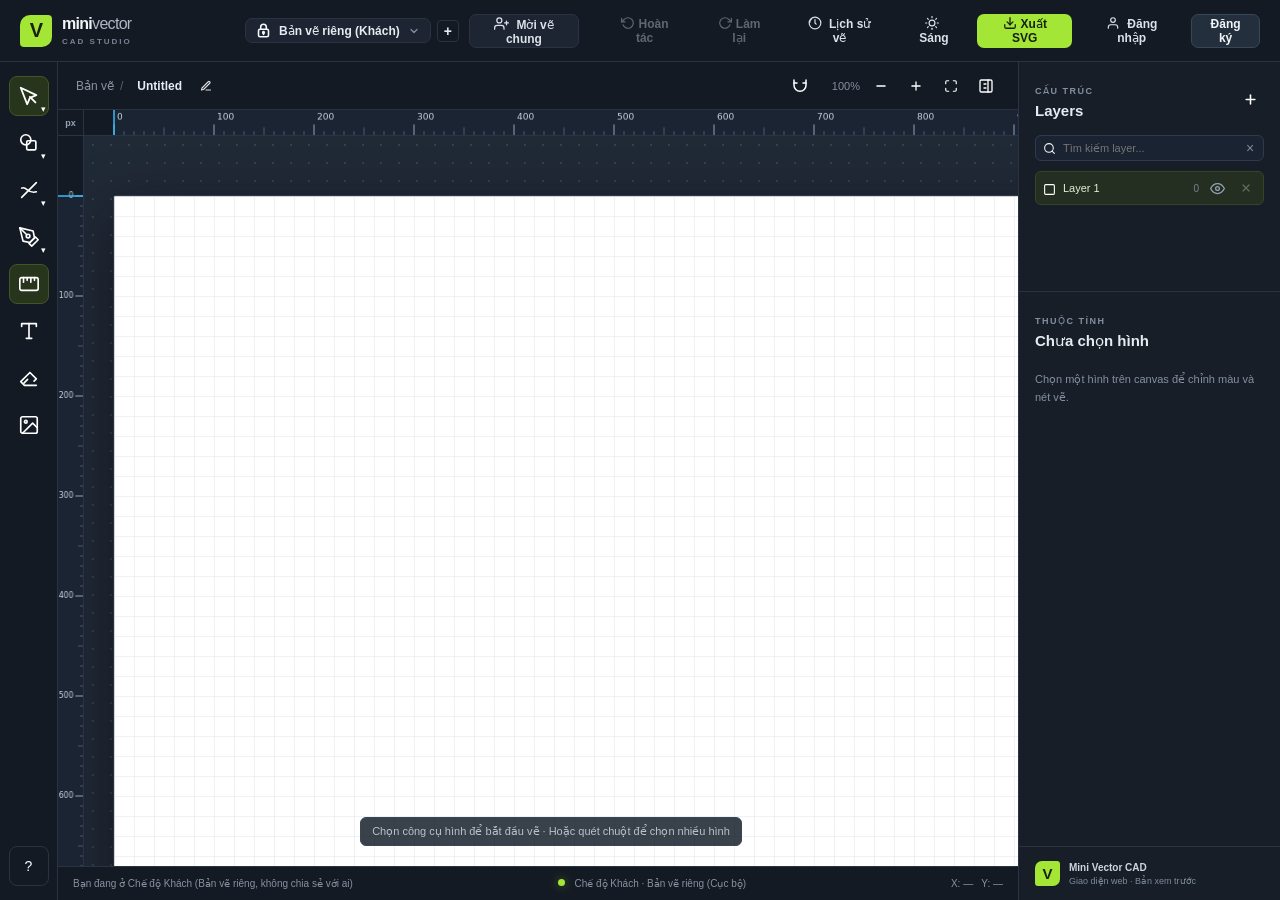
==== commit b4e73207: "feat: Them tinh nang lich su ve voi icon vector trang va luu nguoi ve thoi gian ve" ====
--- a/web/index.html
+++ b/web/index.html
@@ -68,6 +68,15 @@
       </button>
       <button class="button button-quiet" id="redo" title="Làm lại (Ctrl+Y)" disabled>
         <svg width="14" height="14" viewBox="0 0 24 24" fill="none" stroke="currentColor" stroke-width="2" stroke-linecap="round" stroke-linejoin="round" style="vertical-align: -2px; margin-right: 4px;"><polyline points="23 4 23 10 17 10"/><path d="M20.49 15a9 9 0 1 1-2.12-9.36L23 10"/></svg><span class="btn-text">Làm lại</span>
+      </button>
+      <button class="button button-quiet btn-drawing-history" id="btn-drawing-history" title="Xem lịch sử vẽ & tác giả (Drawing History)">
+        <svg width="14" height="14" viewBox="0 0 24 24" fill="none" stroke="currentColor" stroke-width="2" stroke-linecap="round" stroke-linejoin="round" style="vertical-align: -2px; margin-right: 4px;">
+          <circle cx="12" cy="12" r="10"></circle>
+          <polyline points="12 6 12 12 14 14"></polyline>
+          <path d="M3.05 11a9 9 0 0 1 .5-2m.5-2a9 9 0 0 1 2-2"></path>
+        </svg>
+        <span class="btn-text">Lịch sử vẽ</span>
+        <span class="history-badge" id="history-badge" hidden>0</span>
       </button>
       <button class="button button-quiet theme-toggle" id="theme-toggle" title="Chuyển giao diện sáng/tối" aria-label="Chuyển giao diện sáng/tối">
         <svg width="14" height="14" viewBox="0 0 24 24" fill="none" stroke="currentColor" stroke-width="2" stroke-linecap="round" stroke-linejoin="round" style="vertical-align: -2px; margin-right: 4px;"><circle cx="12" cy="12" r="5"/><line x1="12" y1="1" x2="12" y2="3"/><line x1="12" y1="21" x2="12" y2="23"/><line x1="4.22" y1="4.22" x2="5.64" y2="5.64"/><line x1="18.36" y1="18.36" x2="19.78" y2="19.78"/><line x1="1" y1="12" x2="3" y2="12"/><line x1="21" y1="12" x2="23" y2="12"/><line x1="4.22" y1="19.78" x2="5.64" y2="18.36"/><line x1="18.36" y1="5.64" x2="19.78" y2="4.22"/></svg><span class="btn-text">Sáng</span>
@@ -808,6 +817,65 @@
     </div>
   </div>
 
+  <!-- Modal: Chi tiết Lịch sử vẽ & Tác giả nét -->
+  <div class="auth-modal-backdrop" id="modal-drawing-history" hidden>
+    <div class="auth-modal history-modal-card">
+      <div class="auth-modal-header">
+        <h3 class="auth-modal-title">
+          <svg width="18" height="18" viewBox="0 0 24 24" fill="none" stroke="currentColor" stroke-width="2" stroke-linecap="round" stroke-linejoin="round" style="vertical-align: -3px; margin-right: 8px;">
+            <circle cx="12" cy="12" r="10"></circle>
+            <polyline points="12 6 12 12 14 14"></polyline>
+            <path d="M3.05 11a9 9 0 0 1 .5-2m.5-2a9 9 0 0 1 2-2"></path>
+          </svg>
+          Lịch sử vẽ & Tác giả nét vẽ
+        </h3>
+        <button class="auth-modal-close" id="history-modal-close" title="Đóng">&times;</button>
+      </div>
+
+      <div class="history-modal-subbar">
+        <div class="history-modal-stats" id="history-modal-stats">
+          Tổng số: <b>0</b> nét vẽ · Đang hiển thị: <b>0</b> · Đã xóa: <b>0</b>
+        </div>
+        <button type="button" class="button button-quiet btn-export-history" id="btn-export-history" title="Xuất nhật ký lịch sử vẽ ra file text">
+          <svg width="13" height="13" viewBox="0 0 24 24" fill="none" stroke="currentColor" stroke-width="2" stroke-linecap="round" stroke-linejoin="round" style="vertical-align: -2px; margin-right: 4px;">
+            <path d="M21 15v4a2 2 0 0 1-2 2H5a2 2 0 0 1-2-2v-4"></path>
+            <polyline points="7 10 12 15 17 10"></polyline>
+            <line x1="12" y1="15" x2="12" y2="3"></line>
+          </svg>
+          Xuất nhật ký (.txt)
+        </button>
+      </div>
+
+      <div class="history-modal-toolbar">
+        <div class="history-filter-pills" id="modal-history-filter-pills">
+          <button type="button" class="history-pill active" data-modal-filter="all">Tất cả (<span id="modal-count-all">0</span>)</button>
+          <button type="button" class="history-pill" data-modal-filter="active">Đang vẽ (<span id="modal-count-active">0</span>)</button>
+          <button type="button" class="history-pill" data-modal-filter="deleted">Đã xóa (<span id="modal-count-deleted">0</span>)</button>
+        </div>
+        <div class="history-search-wrapper">
+          <input type="text" id="history-search-input" class="history-search-input" placeholder="Tìm theo người vẽ hoặc tên nét..." autocomplete="off">
+          <button type="button" id="history-search-clear" class="history-search-clear" title="Xóa tìm kiếm" hidden>×</button>
+        </div>
+      </div>
+
+      <div class="history-modal-list" id="history-modal-list">
+        <!-- Rendered by JS -->
+      </div>
+
+      <div class="history-modal-footer">
+        <div class="history-footer-tip">
+          <svg width="15" height="15" viewBox="0 0 24 24" fill="none" stroke="currentColor" stroke-width="2" stroke-linecap="round" stroke-linejoin="round" style="vertical-align: -2px; margin-right: 5px; color: var(--accent); flex-shrink: 0;">
+            <circle cx="12" cy="12" r="10"></circle>
+            <line x1="12" y1="16" x2="12" y2="12"></line>
+            <line x1="12" y1="8" x2="12.01" y2="8"></line>
+          </svg>
+          <span>Khi xóa nét hoặc dùng gôm, nét vẽ <b>không bị mất khỏi lịch sử</b>. Người vẽ và thời gian vẽ luôn được bảo toàn vĩnh viễn.</span>
+        </div>
+        <button type="button" class="button button-secondary" id="btn-history-modal-dismiss">Đóng</button>
+      </div>
+    </div>
+  </div>
+
   <script src="app.js"></script>
 </body>
 </html>
--- a/web/style.css
+++ b/web/style.css
@@ -2068,3 +2068,435 @@
 :root[data-theme="light"] #guest-notice-icon-box svg circle {
   fill: #0f172a !important;
 }
+
+/* ==========================================================================
+   LỊCH SỬ VẼ & TÁC GIẢ NÉT (DRAWING HISTORY SYSTEM)
+   ========================================================================== */
+.history-badge {
+  display: inline-block;
+  padding: 1px 6px;
+  border-radius: 10px;
+  background: var(--accent);
+  color: #121c08;
+  font-size: 10px;
+  font-weight: 800;
+  margin-left: 4px;
+  vertical-align: 1px;
+}
+.history-badge[hidden] {
+  display: none !important;
+}
+
+:root[data-theme="light"] .history-badge {
+  background: var(--accent);
+  color: #ffffff;
+}
+
+.history-filter-pills {
+  display: flex;
+  gap: 4px;
+  margin-bottom: 10px;
+  background: #141b24;
+  padding: 3px;
+  border-radius: 7px;
+  border: 1px solid var(--line);
+}
+
+:root[data-theme="light"] .history-filter-pills {
+  background: #e2e8f0;
+  border-color: #cbd5e1;
+}
+
+.history-pill {
+  flex: 1;
+  padding: 4px 6px;
+  border: none;
+  background: transparent;
+  color: var(--muted);
+  font-size: 11px;
+  font-weight: 600;
+  border-radius: 5px;
+  cursor: pointer;
+  transition: all 0.15s ease;
+  white-space: nowrap;
+  text-align: center;
+}
+
+.history-pill:hover {
+  color: #f1f5f9;
+}
+
+:root[data-theme="light"] .history-pill:hover {
+  color: #0f172a;
+}
+
+.history-pill.active {
+  background: var(--panel-soft);
+  color: #ffffff;
+  box-shadow: 0 1px 3px rgba(0, 0, 0, 0.3);
+}
+
+:root[data-theme="light"] .history-pill.active {
+  background: #ffffff;
+  color: #1e293b;
+  box-shadow: 0 1px 3px rgba(0, 0, 0, 0.08);
+}
+
+.history-status-badge {
+  font-size: 9px;
+  font-weight: 700;
+  padding: 2px 5px;
+  border-radius: 4px;
+  text-transform: uppercase;
+  letter-spacing: 0.4px;
+  white-space: nowrap;
+}
+
+.history-status-badge.badge-active {
+  background: #14532d;
+  color: #4ade80;
+}
+
+:root[data-theme="light"] .history-status-badge.badge-active {
+  background: #dcfce7;
+  color: #15803d;
+}
+
+.history-status-badge.badge-deleted {
+  background: #451a1a;
+  color: #f87171;
+}
+
+:root[data-theme="light"] .history-status-badge.badge-deleted {
+  background: #fee2e2;
+  color: #b91c1c;
+}
+
+/* History Modal Dialog */
+.history-modal-card {
+  width: 640px;
+  max-width: 95vw;
+  max-height: 85vh;
+  display: flex;
+  flex-direction: column;
+}
+
+.history-modal-subbar {
+  display: flex;
+  align-items: center;
+  justify-content: space-between;
+  padding: 8px 12px;
+  background: #141b24;
+  border-radius: 7px;
+  border: 1px solid var(--line);
+  margin-bottom: 12px;
+  font-size: 12px;
+}
+
+:root[data-theme="light"] .history-modal-subbar {
+  background: #f1f5f9;
+  border-color: #cbd5e1;
+}
+
+.history-modal-stats {
+  color: var(--muted);
+}
+.history-modal-stats b {
+  color: #f1f5f9;
+}
+:root[data-theme="light"] .history-modal-stats b {
+  color: #0f172a;
+}
+
+.btn-export-history {
+  padding: 4px 10px;
+  font-size: 11px;
+}
+
+.history-modal-toolbar {
+  display: flex;
+  gap: 12px;
+  align-items: center;
+  justify-content: space-between;
+  margin-bottom: 12px;
+  flex-wrap: wrap;
+}
+
+.history-search-wrapper {
+  position: relative;
+  flex: 1;
+  min-width: 200px;
+}
+
+.history-search-input {
+  width: 100%;
+  box-sizing: border-box;
+  padding: 7px 28px 7px 10px;
+  border-radius: 6px;
+  border: 1px solid var(--line);
+  background: #131922;
+  color: inherit;
+  font-size: 12px;
+  outline: none;
+}
+
+:root[data-theme="light"] .history-search-input {
+  background: #ffffff;
+  border-color: #cbd5e1;
+}
+
+.history-search-clear {
+  position: absolute;
+  right: 6px;
+  top: 50%;
+  transform: translateY(-50%);
+  border: none;
+  background: transparent;
+  color: var(--muted);
+  font-size: 16px;
+  cursor: pointer;
+  padding: 0 4px;
+}
+
+.history-modal-list {
+  flex: 1;
+  overflow-y: auto;
+  display: flex;
+  flex-direction: column;
+  gap: 8px;
+  padding-right: 4px;
+  min-height: 200px;
+  max-height: 420px;
+}
+
+.history-card {
+  padding: 10px 12px;
+  border-radius: 8px;
+  background: #171f2b;
+  border: 1px solid #273444;
+  display: flex;
+  flex-direction: column;
+  gap: 6px;
+  transition: border-color 0.15s ease, background 0.15s ease;
+}
+
+:root[data-theme="light"] .history-card {
+  background: #f8fafc;
+  border-color: #e2e8f0;
+}
+
+.history-card:hover {
+  background: #1d2737;
+  border-color: #3b4b5e;
+}
+
+:root[data-theme="light"] .history-card:hover {
+  background: #f1f5f9;
+  border-color: #cbd5e1;
+}
+
+.history-card.deleted {
+  opacity: 0.75;
+  border-style: dashed;
+  background: #161a22;
+}
+
+:root[data-theme="light"] .history-card.deleted {
+  background: #fcfcfc;
+  border-color: #fca5a5;
+}
+
+.history-card-header {
+  display: flex;
+  align-items: center;
+  justify-content: space-between;
+}
+
+.history-card-title {
+  display: flex;
+  align-items: center;
+  gap: 8px;
+  font-size: 13px;
+  font-weight: 700;
+  color: #f1f5f9;
+}
+
+:root[data-theme="light"] .history-card-title {
+  color: #0f172a;
+}
+
+.history-card-icon {
+  width: 24px;
+  height: 24px;
+  border-radius: 5px;
+  background: #242f3e;
+  border: 1px solid #3b4758 !important;
+  display: grid;
+  place-items: center;
+  flex-shrink: 0;
+}
+
+.history-card-icon svg {
+  stroke: #ffffff !important;
+  fill: none;
+}
+
+:root[data-theme="light"] .history-card-icon {
+  background: #e2e8f0;
+  border-color: #cbd5e1 !important;
+}
+
+:root[data-theme="light"] .history-card-icon svg {
+  stroke: #0f172a !important;
+}
+
+.meta-tag-item {
+  display: inline-flex;
+  align-items: center;
+}
+
+.history-card-label {
+  display: inline-flex;
+  align-items: center;
+  color: var(--muted);
+  gap: 1px;
+}
+
+.history-card-label svg,
+.meta-svg-icon {
+  stroke: #ffffff !important;
+  color: #ffffff !important;
+  flex-shrink: 0;
+}
+
+:root[data-theme="light"] .history-card-label svg,
+:root[data-theme="light"] .meta-svg-icon {
+  stroke: #0f172a !important;
+  color: #0f172a !important;
+}
+
+.history-card-details {
+  display: grid;
+  grid-template-columns: repeat(auto-fit, minmax(180px, 1fr));
+  gap: 4px 12px;
+  font-size: 11.5px;
+  color: #cbd5e1;
+}
+
+:root[data-theme="light"] .history-card-details {
+  color: #334155;
+}
+
+.history-card-row {
+  display: flex;
+  align-items: center;
+  gap: 5px;
+}
+
+.history-card-row b {
+  color: #f8fafc;
+}
+
+:root[data-theme="light"] .history-card-row b {
+  color: #0f172a;
+}
+
+.history-card-deletion-info {
+  margin-top: 2px;
+  padding: 4px 8px;
+  border-radius: 4px;
+  background: #2d1818;
+  color: #fca5a5;
+  font-size: 11px;
+  display: flex;
+  align-items: center;
+  gap: 6px;
+}
+
+:root[data-theme="light"] .history-card-deletion-info {
+  background: #fee2e2;
+  color: #991b1b;
+}
+
+.history-card-actions {
+  display: flex;
+  gap: 6px;
+  align-items: center;
+  justify-content: flex-end;
+  margin-top: 4px;
+  padding-top: 6px;
+  border-top: 1px solid #232c38;
+}
+
+:root[data-theme="light"] .history-card-actions {
+  border-top-color: #e2e8f0;
+}
+
+.btn-history-action {
+  padding: 3px 8px;
+  font-size: 11px;
+  border-radius: 4px;
+  cursor: pointer;
+  border: 1px solid var(--line);
+  background: transparent;
+  color: #e2e8f0;
+  display: inline-flex;
+  align-items: center;
+  gap: 4px;
+  transition: all 0.12s ease;
+}
+
+:root[data-theme="light"] .btn-history-action {
+  color: #1e293b;
+}
+
+.btn-history-action:hover {
+  background: #253140;
+}
+
+:root[data-theme="light"] .btn-history-action:hover {
+  background: #e2e8f0;
+}
+
+.btn-history-restore {
+  border-color: #22c55e;
+  color: #86efac !important;
+}
+
+.btn-history-restore:hover {
+  background: #14532d !important;
+}
+
+:root[data-theme="light"] .btn-history-restore {
+  border-color: #16a34a;
+  color: #15803d !important;
+}
+
+:root[data-theme="light"] .btn-history-restore:hover {
+  background: #dcfce7 !important;
+}
+
+.history-modal-footer {
+  display: flex;
+  align-items: center;
+  justify-content: space-between;
+  margin-top: 14px;
+  padding-top: 12px;
+  border-top: 1px solid var(--line);
+  gap: 12px;
+}
+
+.history-footer-tip {
+  font-size: 11.5px;
+  color: var(--muted);
+  display: flex;
+  align-items: center;
+  flex: 1;
+}
+
+.history-empty-placeholder {
+  text-align: center;
+  padding: 36px 16px;
+  color: var(--muted);
+  font-size: 13px;
+}
